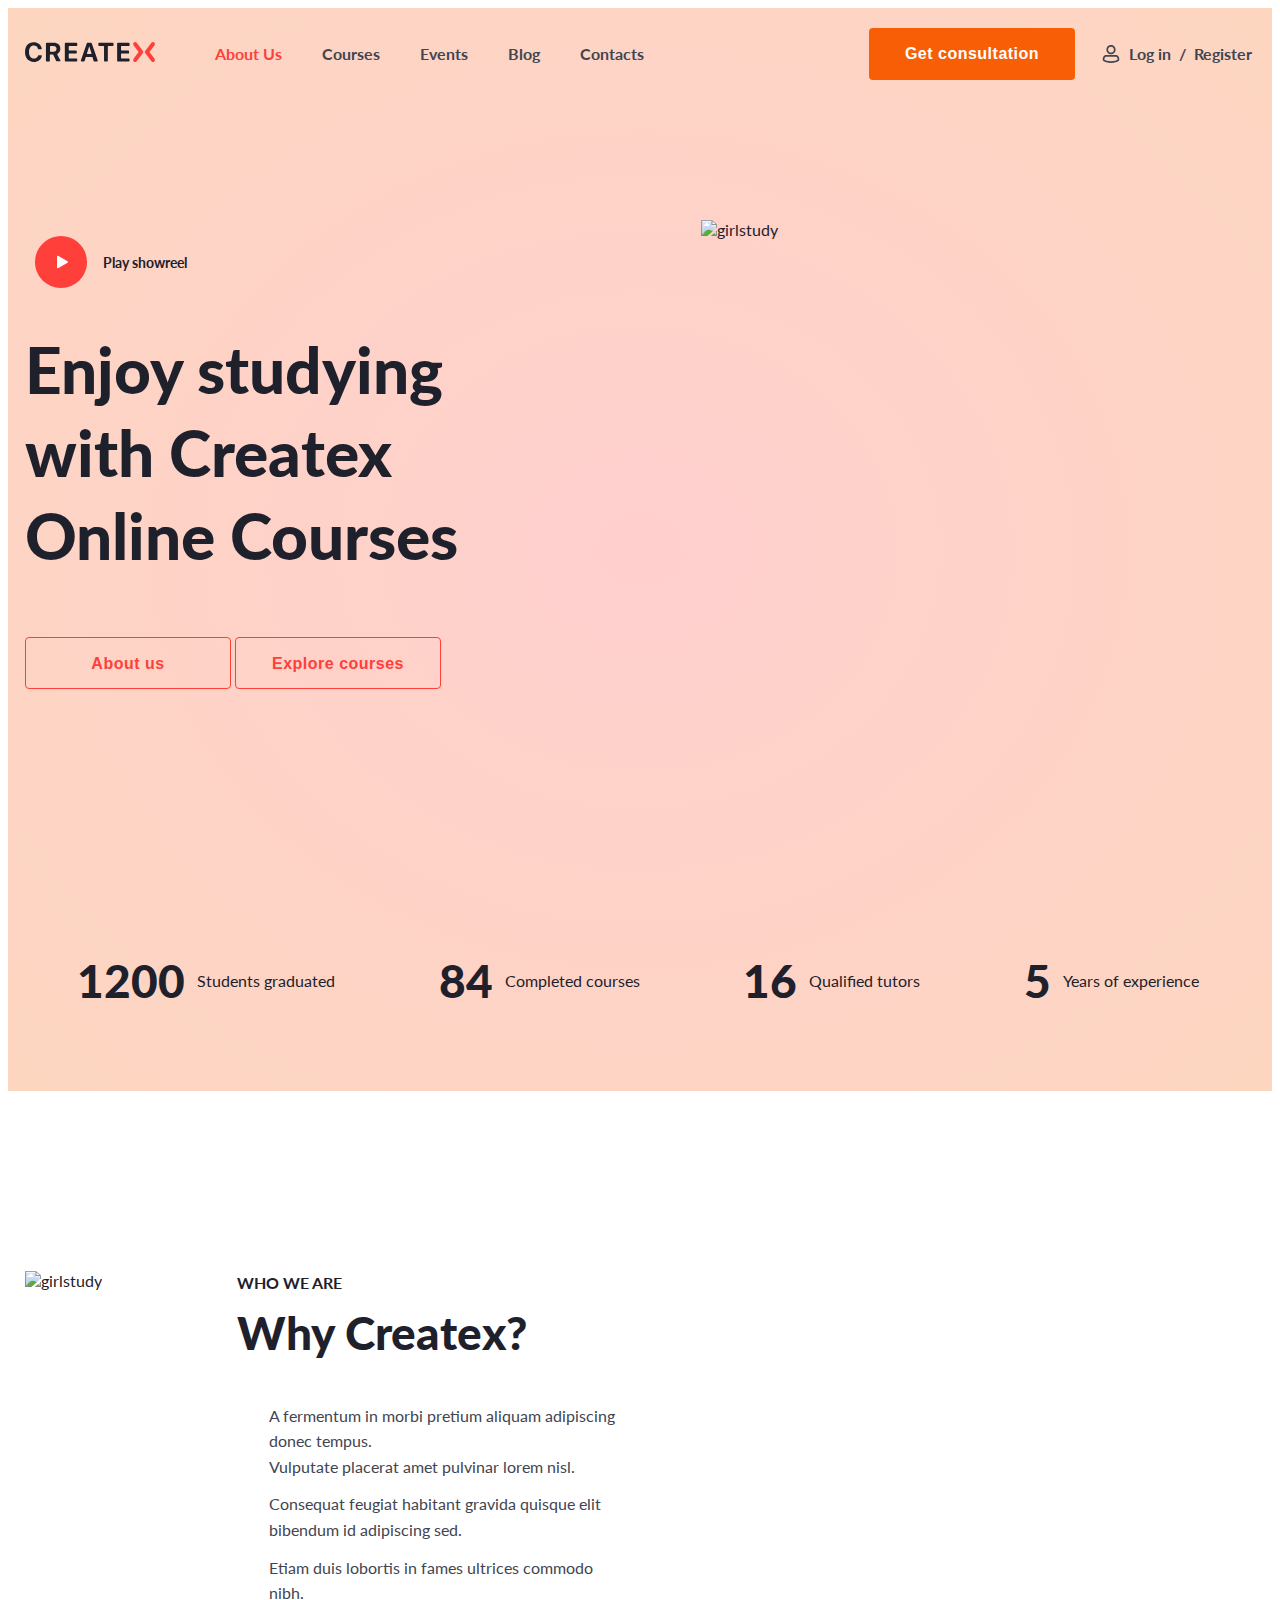
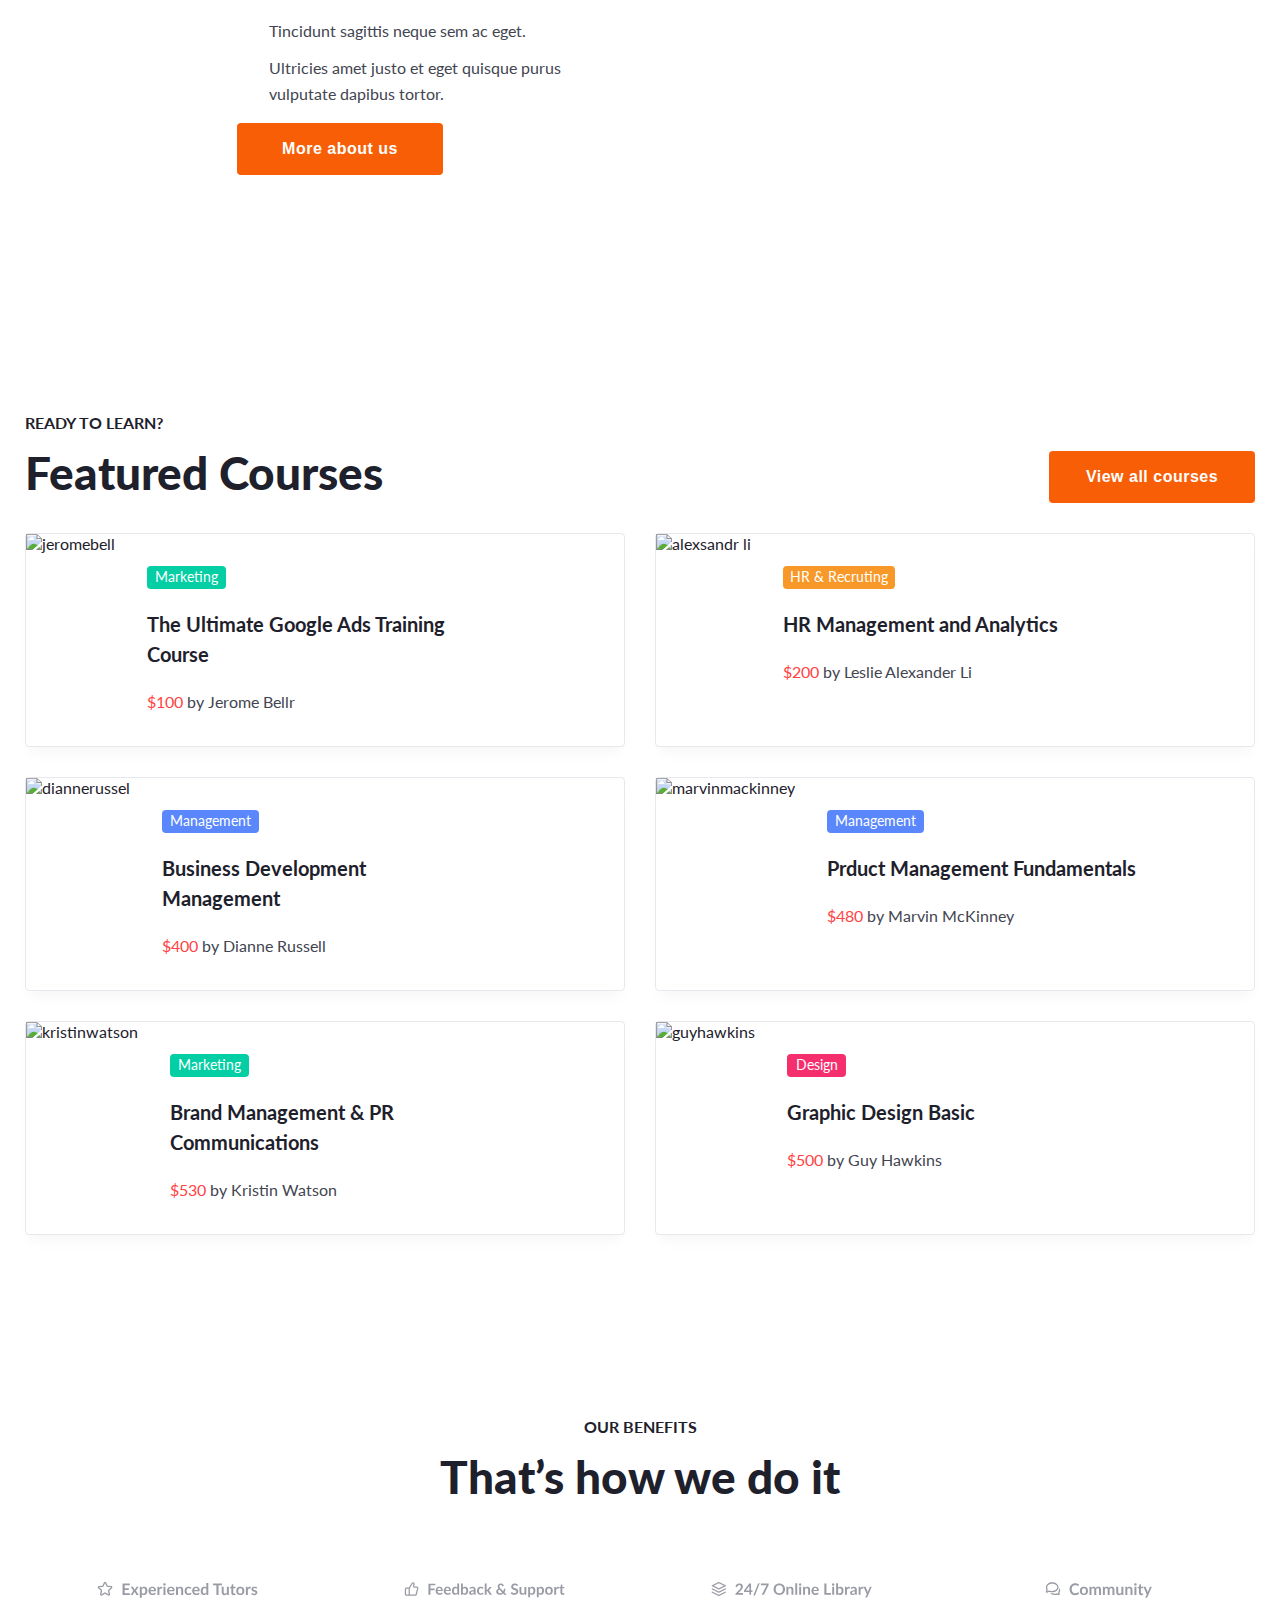
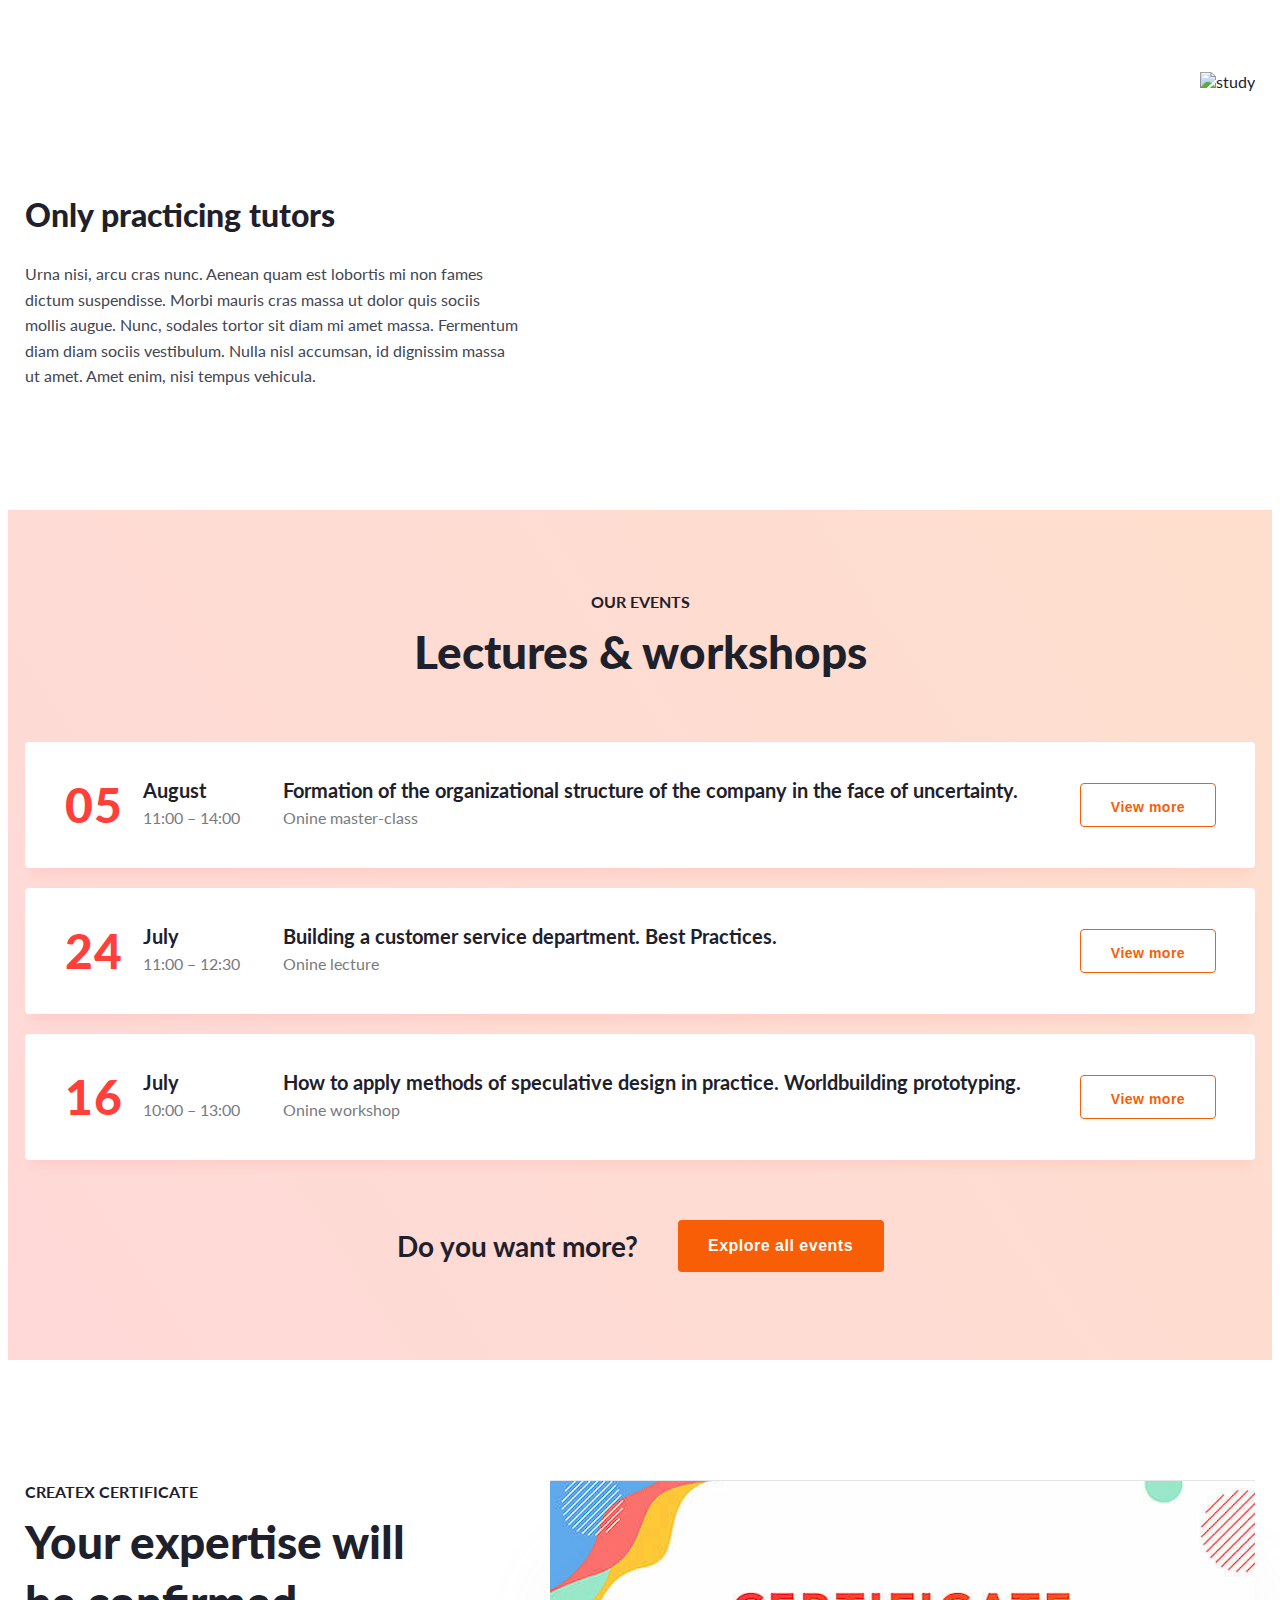
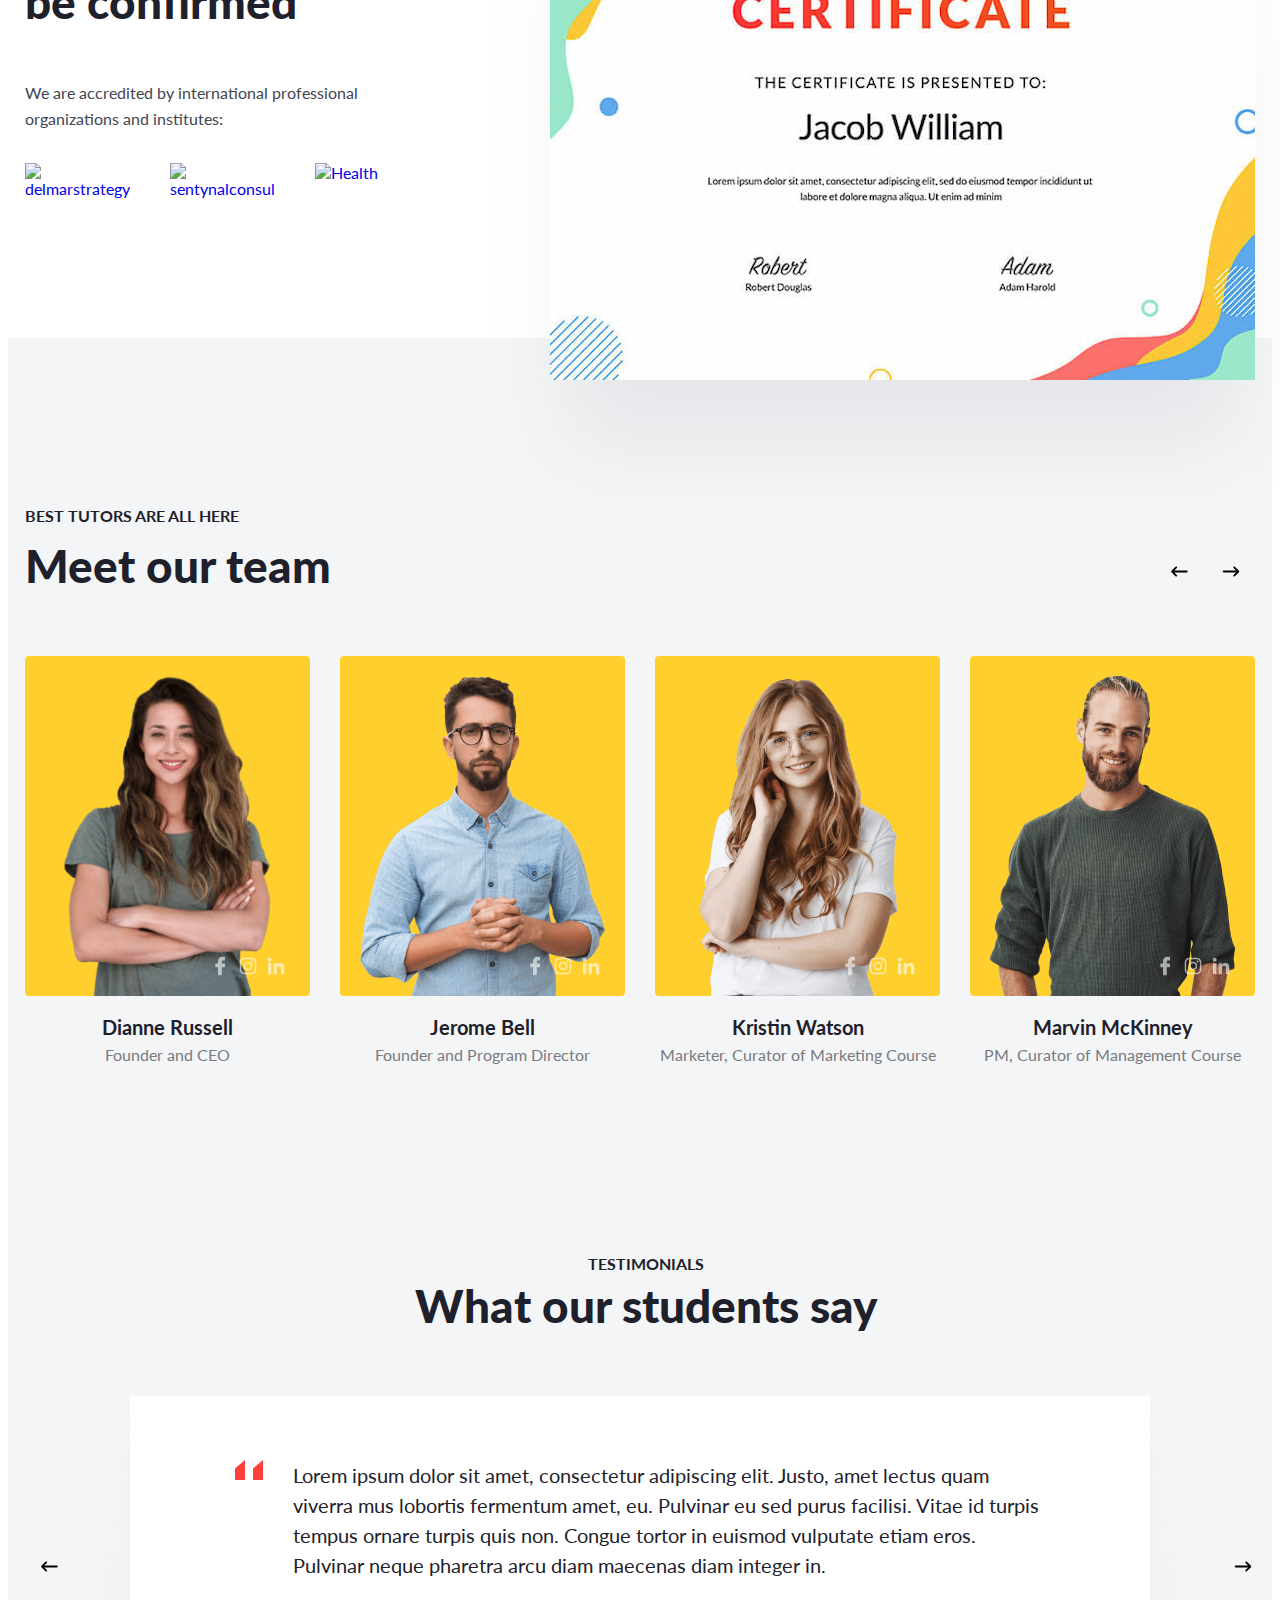
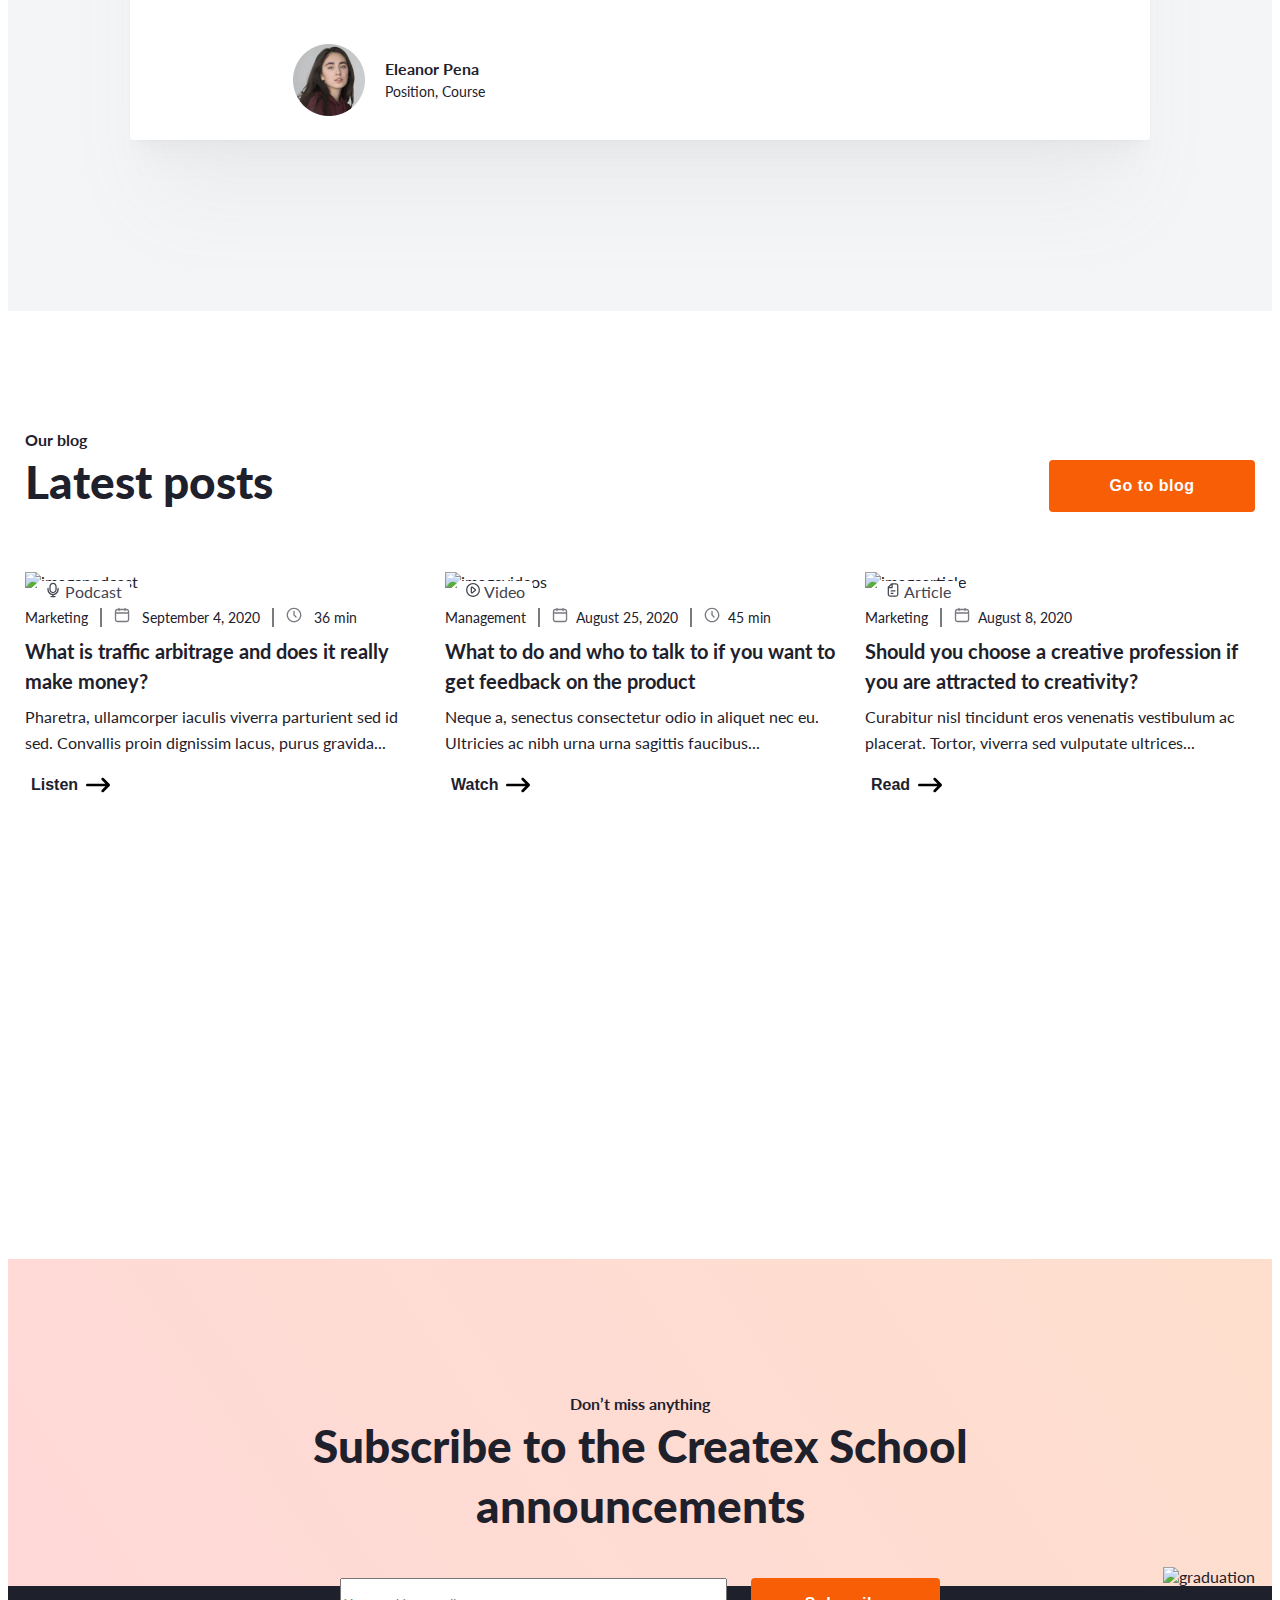
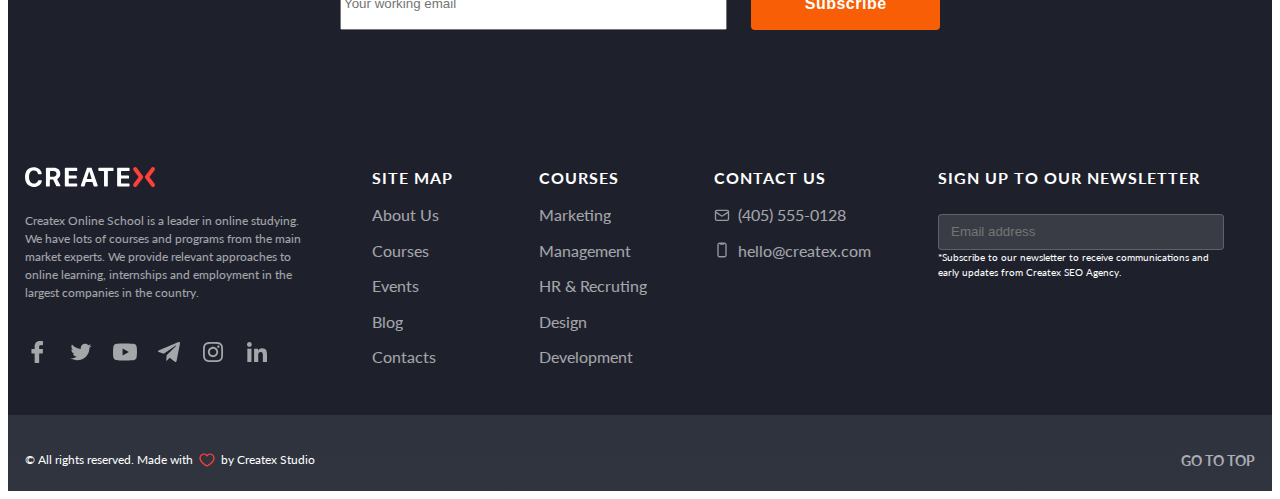
==== index.html @ 266c5e88 "edit html" ====
<!DOCTYPE html>
<html lang="en">

<head>
    <meta charset="UTF-8">
    <meta name="wiweport" content="width=device-width, initial-scale=1.0">
    <link rel="preconnect" href="https://fonts.googleapis.com">
    <link rel="preconnect" href="https://fonts.gstatic.com" crossorigin>
    <link href="https://fonts.googleapis.com/css2?family=Lato:wght@400;700;900&display=swap" rel="stylesheet">
    <link rel="stylesheet" href="https://cdnjs.cloudflare.com/ajax/libs/modern-normalize/1.1.0/modern-normalize.min.css"
        integrity="sha512-wpPYUAdjBVSE4KJnH1VR1HeZfpl1ub8YT/NKx4PuQ5NmX2tKuGu6U/JRp5y+Y8XG2tV+wKQpNHVUX03MfMFn9Q=="
        crossorigin="anonymous" referrerpolicy="no-referrer" />
    <link rel="stylesheet" href="./style/hederfoot.css">
    <link rel="stylesheet" href="./style/hpage.css">
    <title>Createx</title>
</head>

<body>
    <!-- header -->
    <header class="section-header">
        <div class="container container--header">
            <nav class="header__nav">
                <ul class="header__nav-list">
                    <li class="header__nav-item">
                        <a class="header__nav-link" href="./course.html">
                            <svg class="header__logo-icon" width="130" height="22">
                                <use href="./img/homepage/symbol-defs.svg#icon-logo"></use>
                            </svg>
                        </a>
                    </li>
                    <li class="header__nav-item">
                        <a class="header__nav-link header__nav-link--current" href="./index.html">About Us</a>
                    </li>
                    <li class="header__nav-item">
                        <a class="header__nav-link" href="./courses.html">Courses</a>
                    </li>
                    <li class="header__nav-item">
                        <a class="header__nav-link" href="./events-grid-view.html">Events</a>
                    </li>
                    <li class="header__nav-item">
                        <a class="header__nav-link" href="./blog.html">Blog</a>
                    </li>
                    <li class="header__nav-item">
                        <a class="header__nav-link" href="./about.html">Contacts</a>
                    </li>
                </ul>
            </nav>
            <div class="header__authorization">
                <button class="header__get-consult btn" type="button">Get consultation</button>
                <ul class="header__registrationtion">
                    <li class="header__authorization-item">
                        <a class="header__authorization-sign-in" href="#">
                            <svg class="header__authorization-icon" width="20" height="20">
                                <use class="authorization-icon" href="./img/homepage/symbol-defs.svg#icon-register">
                                </use>
                            </svg>Log in&nbsp</a>
                    </li>
                    <li class="header__authorization-item">
                        <span class="header__authorization-slash">&nbsp/&nbsp</span>
                    </li>
                    <li class="header__authorization-item">
                        <a class="header__authorization-sign-up" href="">&nbspRegister</a>
                    </li>
                </ul>
            </div>
            <!-- header hero -->
            <div class="header-hero">
                <div class="hero-nav">
                    <a class="buttomm-play">
                        <svg class="play-icon" width="52" heigth="52">
                            <use href="./img/homepage/symbol-defs.svg#icon-small"></use>
                        </svg> Play showreel</a>
                    <h1 class="hero-title">Enjoy studying with Createx Online Courses</h1>
                    <button class="hero-buttomm btn">About us</button>
                    <button class="hero-buttomm btn">Explore courses</button>
                </div>

                <img class="hero-img" src="./img/illustration.png" alt="girlstudy">
            </div>
            <ul class="hero-statistics">

                <li class="hero-list">
                    <p class="hero-paragraph">5</p>
                    <p>Years of experience</p>
                </li>
                <li class="hero-list">
                    <p class="hero-paragraph">16</p>
                    <p>Qualified tutors</p>
                </li>
                <li class="hero-list">
                    <p class="hero-paragraph">84</p>
                    <p>Completed courses</p>
                </li>
                <li class="hero-list">
                    <p class="hero-paragraph">1200</p>
                    <p>Students graduated</p>
                </li>
            </ul>

        </div>
    </header>
    <main>
        <!-- about -->
        <section class="about section">
            <div class="about-cotainer container">
                <img class="about-img" src="./img/girlstudy.jpg" alt="girlstudy">
                <div class="about-box">
                    <p class="third-header">Who we are</p>
                    <h2 class="main-header">Why Createx?</h2>
                    <div class="about-list-box">
                        <ul class="about-unorder">
                            <li class="normal-text">
                                <P class="list-paragraph">A fermentum in morbi pretium aliquam adipiscing donec tempus.
                                </P>
                            </li>
                            <li class="normal-text">
                                <p class="list-paragraph">Vulputate placerat amet pulvinar lorem nisl.</p>
                            </li>
                            <li class="normal-text">
                                <p class="list-paragraph">Consequat feugiat habitant gravida quisque elit bibendum id
                                    adipiscing sed.</p>
                            </li>
                            <li class="normal-text">
                                <p class="list-paragraph">Etiam duis lobortis in fames ultrices commodo nibh.</p>
                            </li>
                            <li class="normal-text">
                                <p class="list-paragraph">Tincidunt sagittis neque sem ac eget.</p>
                            </li>
                            <li class="normal-text">
                                <p class="list-paragraph">Ultricies amet justo et eget quisque purus vulputate dapibus
                                    tortor.
                                </p>
                            </li>
                        </ul>
                    </div>
                    <button class="btn">More about us</button>
                </div>
            </div>
        </section>
        <!-- Courses -->
        <section class="section">
            <div class="container">
                <h1 class="visually-hidden"></h1>
                <ul class="courses-title">
                    <li class="courses-title-list">
                        <p class="third-header">Ready to learn?</p>
                        <h2 class="main-header">Featured Courses</h2>
                    </li>
                    <li class="courses-title-list">
                        <button class="btn" a href="course.html">View all courses</button>
                    </li>
                </ul>
                <ul class="courses-team">
                    <li class="team-list">
                        <img src="./img/teacher1.jpg" alt="jeromebell">
                        <div class="card-info">
                            <p class="markering">Marketing</p>
                            <h3 class="title-card">The Ultimate Google Ads Training Course</h3>
                            <p class="normal-text"><span>$100</span> by Jerome Bellr</p>
                        </div>
                    </li>
                    <li class="team-list">
                        <img src="./img/teacher2.jpg" alt="alexsandr li">
                        <div class="card-info">
                            <p class="recruting">HR & Recruting</p>
                            <h3 class="title-card">HR Management and Analytics </h3>
                            <p class="normal-text"><span>$200</span> by Leslie Alexander Li</p>
                        </div>
                    </li>
                    <li class="team-list">
                        <img src="./img/teacher3.jpg" alt="diannerussel">
                        <div class="card-info">
                            <p class="managment">Management</p>
                            <h3 class="title-card">Business Development Management</h3>
                            <p class="normal-text"><span>$400</span> by Dianne Russell</p>
                        </div>
                    </li>
                    <li class="team-list">
                        <img src="./img/teacher4.jpg" alt="marvinmackinney">
                        <div class="card-info">
                            <p class="managment">Management</p>
                            <h3 class="title-card">Prduct Management Fundamentals</h3>
                            <p class="normal-text"><span>$480</span> by Marvin McKinney </p>
                        </div>
                    </li>
                    <li class="team-list">
                        <img src="./img/teacher5.jpg" alt="kristinwatson">
                        <div class="card-info">
                            <p class="markering">Marketing</p>
                            <h3 class="title-card">Brand Management & PR Communications</h3>
                            <p class="normal-text"><span>$530</span> by Kristin Watson</p>
                        </div>
                    </li>
                    <li class="team-list">
                        <img src="./img/teacher6.jpg" alt="guyhawkins">
                        <div class="card-info">
                            <p class="desing">Design</p>
                            <h3 class="title-card">Graphic Design Basic</h3>
                            <p class="normal-text"><span>$500</span> by Guy Hawkins</p>
                        </div>
                    </li>
                </ul>
            </div>
        </section>
        <!-- Benefits -->
        <section class="section benefints-section">
            <div class="container">
                <p class="third-header benefits-third-header">Our benefits</p>
                <h2 class="main-header benefits-third-header">That’s how we do it</h2>

                <ul class="section-benefits-title">
                    <li class="benefits-list">
                        <a href="#" class="benefits-list-icon"> <svg class="list-icon" height="26" width="161">
                                <use href="./img/homepage/symbol-defs.svg#icon-experlenced-tutors"></use>
                            </svg>
                        </a>
                    </li>
                    <li class="benefits-list">
                        <a href="#" class="benefits-list-icon"> <svg class="list-icon" height="26" width="161">
                                <use href="./img/homepage/symbol-defs.svg#icon-feedback-support"></use>
                            </svg> </a>
                    </li>
                    <li class="benefits-list">
                        <a href="#" class="benefits-list-icon"> <svg class="list-icon" height="26" width="161">
                                <use href="./img/homepage/symbol-defs.svg#icon-onlinelibrary">
                                </use>
                            </svg> </a>
                    </li>
                    <li class="benefits-list">
                        <a href="#" class="benefits-list-icon"> <svg class="list-icon" height="26" width="161">
                                <use href="./img/homepage/symbol-defs.svg#icon-community"></use>
                            </svg>
                        </a>
                    </li>
                </ul>
                <div class="benefints-box">
                    <div class="box-title">
                        <h3 class="benefints-box-title">Only practicing tutors</h3>
                        <p class="normal-text  benefints-box-text">
                            Urna nisi, arcu cras nunc. Aenean quam est lobortis mi non fames dictum suspendisse. Morbi
                            mauris cras massa ut dolor quis sociis mollis augue. Nunc, sodales tortor sit diam mi amet
                            massa. Fermentum diam diam sociis vestibulum. Nulla nisl accumsan, id
                            dignissim massa ut amet. Amet enim, nisi tempus vehicula.
                        </p>
                    </div>
                    <img class="benefints-box-img" src="./img/illustration2.png" alt="study">
                </div>
            </div>
        </section>
        <!-- Events -->
        <section class="section-events">
            <div class="container">
                <p class="third-header events-third-header">Our Events</p>
                <h2 class="main-header events-third-header">Lectures & workshops</h2>
                <ul class="events-title">
                    <li class="events-list">
                        <p class="list-date">05</p>
                        <div class="events-date">
                            <p class="list-mounth">August</p>
                            <p class="list-time">11:00 – 14:00</p>
                        </div>
                        <div class="events-info">
                            <p class="events-description">Formation of the organizational structure of the company in
                                the face of uncertainty.</p>
                            <p class="events-lesson">Onine master-class</p>
                        </div>
                        <button class="events-btn">View more</button>
                    </li>
                    <li class="events-list">
                        <p class="list-date">24</p>
                        <div class="events-date">
                            <p class="list-mounth">July</p>
                            <p class="list-time">11:00 – 12:30</p>
                        </div>
                        <div class="events-info">
                            <p class="events-description">Building a customer service department. Best Practices.</p>
                            <p class="events-lesson">Onine lecture</p>
                        </div>
                        <button class="events-btn">View more</button>
                    </li>
                    <li class="events-list">
                        <p class="list-date">16</p>
                        <div class="events-date">
                            <p class="list-mounth">July</p>
                            <p class="list-time">10:00 – 13:00</p>
                        </div>
                        <div class="events-info">
                            <p class="events-description">How to apply methods of speculative design in practice.
                                Worldbuilding prototyping.</p>
                            <p class="events-lesson">Onine workshop</p>
                        </div>
                        <button class="events-btn">View more</button>
                    </li>
                </ul>
                <div class="footer-events">
                    <p class="footer-events-title">Do you want more?</p>
                    <button class="btn">Explore all events</button>
                </div>
            </div>
        </section>
        <!-- Certificate -->
        <section class="certificate-section">
            <div class="container certificate-container">
                <div class="certificate-box">
                    <p class="third-header">Createx Certificate</p>
                    <h2 class="main-header">Your expertise will be confirmed</h2>
                    <p class="normal-text certificate-paragraph">We are accredited by international professional
                        organizations and institutes:
                    </p>
                    <ul class="certificate-item">
                        <li class="logo-company">
                            <a href="delmarstrategy">
                                <img src="./img/Del Mar Strategy Logo 1.png" alt="delmarstrategy" width="105"
                                    height="50">
                                </img>
                            </a>
                        </li>
                        <li class="logo-company">
                            <a href="delmarstrategy">
                                <img src="./img/sentynalconsulting.png" alt="sentynalconsulting" width="105"
                                    height="50">
                                </img>
                            </a>
                        </li>
                        <li class="logo-company">
                            <a href="delmarstrategy">
                                <img src="./img/National Health Logo 1.png" alt="Health" width="105" height="50">
                                </img>
                            </a>
                        </li>

                    </ul>
                </div>
                <img src="./img/certificate.png" alt="certificate" class="certificate-img">
            </div>
        </section>
        <!-- Team  -->
        <section class="team-section">
            <div class="container">
                <!-- Team (carousel) -->
                <div class="team-box">
                    <div class="team-container-title">
                        <p class="third-header">Best tutors are all here</p>
                        <h2 class="main-header">Meet our team</h2>
                    </div>
                    <div class="container-buttom">
                        <button class="buttom">
                            <svg class="testimonials-icon" width="18" height="11">
                                <use href="img/homepage/symbol.svg#icon-Line-left"></use>
                            </svg>
                        </button>
                        <button class="buttom">
                            <svg class="testimonials-icon" width="18" height="11">
                                <use href="img/homepage/symbol.svg#icon-Line-right"></use>
                            </svg>
                        </button>
                    </div>
                </div>
                <ul class="team-raundabout">
                    <li class="team-raundabout-list">
                        <div class="team-card">
                            <img src="./img/teampng/team1.png" alt="diannerussell">

                            <div class="team-social">
                                <a href="#" class="social-icon">
                                    <svg class="icon" width="20" hight="20">
                                        <use href="img/homepage/symbol-defs.svg#icon-Facebook"></use>
                                    </svg>
                                </a>
                                <a href="#" class="social-icon">
                                    <svg class="icon" width="20" hight="20">
                                        <use href="img/homepage/symbol-defs.svg#icon-Instagram"></use>
                                    </svg>
                                </a>
                                <a href="#" class="social-icon">
                                    <svg class="icon" width="20" hight="20">
                                        <use href="img/homepage/symbol-defs.svg#icon-Linked-In"></use>
                                    </svg>
                                </a>
                            </div>
                        </div>
                        <div class="team-title">
                            <p class="team-name">Dianne Russell</p>
                            <p class="normal-text">Founder and CEO</p>
                        </div>
                    </li>
                    <li class="team-raundabout-list">
                        <div class="team-card">
                            <img src="./img/teampng/team2.png" alt="jeromebell">

                            <div class="team-social">
                                <a href="#" class="social-icon">
                                    <svg class="icon" width="20" hight="20">
                                        <use href="img/homepage/symbol-defs.svg#icon-Facebook"></use>
                                    </svg>
                                </a>
                                <a href="#" class="social-icon">
                                    <svg class="icon" width="20" hight="20">
                                        <use href="img/homepage/symbol-defs.svg#icon-Instagram"></use>
                                    </svg>
                                </a>
                                <a href="#" class="social-icon">
                                    <svg class="icon" width="20" hight="20">
                                        <use href="img/homepage/symbol-defs.svg#icon-Linked-In"></use>
                                    </svg>
                                </a>
                            </div>
                        </div>
                        <div class="team-title">
                            <p class="team-name">Jerome Bell</p>
                            <p class="normal-text">Founder and Program Director</p>
                        </div>
                    </li>
                    <li class="team-raundabout-list">
                        <div class="team-card">
                            <img src="./img/teampng/team3.png" alt="kristinwatson">
                            <div class="team-social">
                                <a href="#" class="social-icon">
                                    <svg class="icon" width="20" hight="20">
                                        <use href="img/homepage/symbol-defs.svg#icon-Facebook"></use>
                                    </svg>
                                </a>
                                <a href="#" class="social-icon">
                                    <svg class="icon" width="20" hight="20">
                                        <use href="img/homepage/symbol-defs.svg#icon-Instagram"></use>
                                    </svg>
                                </a>
                                <a href="#" class="social-icon">
                                    <svg class="icon" width="20" hight="20">
                                        <use href="img/homepage/symbol-defs.svg#icon-Linked-In"></use>
                                    </svg>
                                </a>
                            </div>
                        </div>

                        <div class="team-title">
                            <p class="team-name">Kristin Watson</p>
                            <p class="normal-text">Marketer, Curator of Marketing Course</p>
                        </div>
                    </li>
                    <li class="team-raundabout-list">
                        <div class="team-card">
                            <img src="./img/teampng/team4.png" alt="marvinmckinney">
                            <div class="team-social">
                                <a href="#" class="social-icon">
                                    <svg class="icon" width="20" hight="20">
                                        <use href="img/homepage/symbol-defs.svg#icon-Facebook"></use>
                                    </svg>
                                </a>
                                <a href="#" class="social-icon">
                                    <svg class="icon" width="20" hight="20">
                                        <use href="img/homepage/symbol-defs.svg#icon-Instagram"></use>
                                    </svg>
                                </a>
                                <a href="#" class="social-icon">
                                    <svg class="icon" width="20" hight="20">
                                        <use href="img/homepage/symbol-defs.svg#icon-Linked-In"></use>
                                    </svg>
                                </a>
                            </div>
                        </div>

                        <div class="team-title">
                            <p class="team-name">Marvin McKinney</p>
                            <p class="normal-text">PM, Curator of Management Course</p>
                        </div>
                    </li>
                </ul>
                <!-- Testimonials (carousel) -->
                <div class="testimonials">
                    <div class="testimonials-title">
                        <p class="bold-text">TESTIMONIALS</p>
                        <h2 class="main-header ">What our students say</h2>
                    </div>
                    <div class="testimonials-buttom">
                        <button class="buttom">
                            <svg class="testimonials-icon" width="18" height="11">
                                <use href="img/homepage/symbol.svg#icon-Line-left"></use>
                            </svg>
                        </button>
                        <div class="testimonials-box">
                            <div class="box-brackets">
                                <img class="brackets" src="./img/braces.png" alt="braket">
                                <p class="box-pargraph">
                                    Lorem ipsum dolor sit amet, consectetur adipiscing elit. Justo, amet lectus quam
                                    viverra mus lobortis fermentum amet, eu. Pulvinar eu sed purus facilisi. Vitae id
                                    turpis tempus ornare turpis quis non. Congue tortor in euismod vulputate etiam eros.
                                    Pulvinar
                                    neque pharetra arcu diam maecenas diam integer in.
                                </p>
                            </div>
                            <div class="box-card">
                                <img src="./img/image.png" alt="girl">
                                <div class="box-card-title">
                                    <p class="bold-text">Eleanor Pena</p>
                                    <p class="corse">Position, Course</p>
                                </div>
                            </div>

                        </div>
                        <button class="buttom">
                            <svg class="testimonials-icon" width="18" height="11">
                                <use href="img/homepage/symbol.svg#icon-Line-right"></use>
                            </svg>
                        </button>
                    </div>
                </div>


            </div>
        </section>
        <!-- Blog -->
        <section class="blog__section">
            <div class="container">
                <div class="blog__title">
                    <div class="title-blog">
                        <p class="bold-text">Our blog</p>
                        <h2 class="main-header">Latest posts</h2>
                    </div>
                    <button class="btn">Go to blog</button>
                </div>
                <div class="blog__list-box">
                    <ul class="blog__list">
                        <li class="blog__list-list">
                            <div class="blog__link">
                                <a href="#" class="link">
                                    <svg class="link-icon" width="16" height="16">
                                        <use href="img/homepage/symbol-defs.svg#icon-mic"></use>
                                    </svg> Podcast
                                </a>
                            </div>

                            <img class="list-image" src="./img/imagepodcast.png" alt="imagepodcast">

                            <!-- content -->
                            <ul class="list-meta">
                                <li class="meta-list">
                                    <p class="meta-title small-regular">Marketing</p>
                                </li>
                                <li class="meta-list">
                                    <p class="meta-calendar small-regular">
                                        <svg class="meta-icon" width="16" height="16">
                                            <use href="img/homepage/symbol.svg#icon-calendar"></use>
                                        </svg> September 4, 2020
                                    </p>
                                </li>
                                <li class="meta-list">
                                    <P class="meta-clock small-regular">
                                        <svg class="meta-icon" width="16" height="16">
                                            <use href="img/homepage/symbol.svg#icon-clock"></use>
                                        </svg> 36 min
                                    </P>
                                </li>
                            </ul>
                            <div class="list-title">
                                <h3 class="second-text">What is traffic arbitrage and does it really make money?</h3>
                                <p class="liner-text">Pharetra, ullamcorper iaculis viverra parturient sed id sed.
                                    Convallis proin dignissim lacus, purus gravida...</p>
                            </div>
                            <button class="blog__buttom bold-text"> Listen
                                <svg class="buttom-icon" width="24" height="24">
                                    <use href="./img/homepage/symbol.svg#icon-Line-right"></use>
                                </svg></button>
                        </li>
                        <li class="blog__list-list">
                            <div class="blog__link">
                                <a href="#" class="link">
                                    <svg class="link-icon" width="16" height="16">
                                        <use href="img/homepage/symbol-defs.svg#icon-Play"></use>
                                    </svg> Video
                                </a>
                            </div>
                            <img class="list-image" src="./img/imagevideos.png" alt="imagevideos">
                            <!-- content -->
                            <ul class="list-meta">
                                <li class="meta-list">
                                    <p class="meta-title small-regular">Management</p>
                                </li>
                                <li class="meta-list">
                                    <p class="meta-calendar small-regular">
                                        <svg class="meta-icon" width="16" height="16">
                                            <use href="img/homepage/symbol.svg#icon-calendar"></use>
                                        </svg>August 25, 2020
                                    </p>
                                </li>
                                <li class="meta-list">
                                    <P class="meta-clock small-regular">
                                        <svg class="meta-icon" width="16" height="16">
                                            <use href="img/homepage/symbol.svg#icon-clock"></use>
                                        </svg>45 min
                                    </P>
                                </li>
                            </ul>
                            <div class="list-title">
                                <h3 class="second-text ">What to do and who to talk to if you want to get feedback on
                                    the product</h3>
                                <p class="liner-text">Neque a, senectus consectetur odio in aliquet nec eu. Ultricies ac
                                    nibh urna urna sagittis faucibus...
                                </p>
                            </div>
                            <button class="blog__buttom bold-text">Watch
                                <svg class="buttom-icon" width="24" height="24">
                                    <use href="./img/homepage/symbol.svg#icon-Line-right"></use>
                                </svg></button>
                        </li>
                        <li class="blog__list-list">
                            <div class="blog__link">
                                <a href="#" class="link">
                                    <svg class="link-icon" width="16" height="16">
                                        <use href="img/homepage/symbol-defs.svg#icon-Files"></use>
                                    </svg> Article
                                </a>
                            </div>
                            <img class="list-image" src="./img/imagearticle.png" alt="imagearticle">
                            <!-- content -->
                            <ul class="list-meta">
                                <li class="meta-list">
                                    <p class="meta-title small-regular">Marketing</p>
                                </li>
                                <li class="meta-list">
                                    <p class="meta-calendar small-regular">
                                        <svg class="meta-icon" width="16" height="16">
                                            <use href="img/homepage/symbol.svg#icon-calendar"></use>
                                        </svg>August 8, 2020
                                    </p>
                                </li>
                            </ul>
                            <div class="list-title">
                                <h3 class="second-text">Should you choose a creative profession if you are attracted to
                                    creativity?</h3>
                                <p class="liner-text">Curabitur nisl tincidunt eros venenatis vestibulum ac placerat.
                                    Tortor, viverra sed vulputate ultrices...
                                </p>
                            </div>
                            <button class="blog__buttom bold-text"> Read
                                <svg class="buttom-icon" width="24" height="24">
                                    <use href="./img/homepage/symbol.svg#icon-Line-right"></use>
                                </svg></button>
                        </li>
                    </ul>
                </div>
            </div>
        </section>
        <!-- Subscribe -->
        <section class="subscribe__section">
            <div class="container">
                <div class="subscribe__title">
                    <p class="bold-text">Don’t miss anything</p>
                    <h2 class="main-header">Subscribe to the Createx School announcements</h2>
                    <form>
                        <label>
                            <input type="email" name="email" placeholder="Your working email" />
                            <button class="btn">Subscribe</button>
                        </label>

                    </form>
                </div>
                <div class="subscribe__img">
                    <img class="img-hands" src="./img/illustration3.png" alt="graduation">
                    <img class="img-hands" src="./img/illustration3.png" alt="graduation">
                </div>
            </div>
        </section>
    </main>
    <footer class="footer section section--footer">
        <div class="container container--footer">
            <div class="footer__main-content">
                <div class="footer__first-column">
                    <a class="footer__logo" href="./course.html">
                        <svg class="footer__logo-icon" width="130" height="22">
                            <use href="./img/homepage/symbol-defs.svg#icon-logofooter"></use>
                        </svg>
                    </a>
                    <p class="footer__text">
                        Createx Online School is a leader in online studying. We have lots of courses and programs from
                        the main market experts. We provide relevant approaches to online learning, internships and
                        employment in the largest companies in the country.
                    </p>
                    <ul class="footer__sm-list">
                        <li class="footer__sm-item">
                            <a class="footer__sm-link" href="">
                                <svg class="footer__sm-icon" width="24" height="24">
                                    <use href="./img/homepage/symbol-defs.svg#icon-Facebook"></use>
                                </svg>
                            </a>
                        </li>
                        <li class="footer__sm-item">
                            <a class="footer__sm-link" href="">
                                <svg class="footer__sm-icon" width="24" height="24">
                                    <use href="./img/homepage/symbol-defs.svg#icon-Twitter"></use>
                                </svg>
                            </a>
                        </li>
                        <li class="footer__sm-item">
                            <a class="footer__sm-link" href="">
                                <svg class="footer__sm-icon" width="24" height="24">
                                    <use href="./img/homepage/symbol-defs.svg#icon-YouTube"></use>
                                </svg>
                            </a>
                        </li>
                        <li class="footer__sm-item">
                            <a class="footer__sm-link" href="">
                                <svg class="footer__sm-icon" width="24" height="24">
                                    <use href="./img/homepage/symbol-defs.svg#icon-telegram"></use>
                                </svg>
                            </a>
                        </li>
                        <li class="footer__sm-item">
                            <a class="footer__sm-link" href="">
                                <svg class="footer__sm-icon" width="24" height="24">
                                    <use href="./img/homepage/symbol-defs.svg#icon-Instagram"></use>
                                </svg>
                            </a>
                        </li>
                        <li class="footer__sm-item">
                            <a class="footer__sm-link" href="">
                                <svg class="footer__sm-icon" width="24" height="24">
                                    <use href="./img/homepage/symbol-defs.svg#icon-Linked-In"></use>
                                </svg>
                            </a>
                        </li>
                    </ul>
                </div>

                <ul class="footer__nav-list">
                    <li class="footer__nav-item">
                        <h2 class="footer__nav-header">SITE MAP</h2>
                    </li>
                    <li class="footer__nav-item">
                        <a class="footer__nav-link" href="./about.html">About Us</a>
                    </li>
                    <li class="footer__nav-item">
                        <a class="footer__nav-link" href="">Courses</a>
                    </li>
                    <li class="footer__nav-item">
                        <a class="footer__nav-link" href="">Events</a>
                    </li>
                    <li class="footer__nav-item">
                        <a class="footer__nav-link" href="">Blog</a>
                    </li>
                    <li class="footer__nav-item">
                        <a class="footer__nav-link" href="">Contacts</a>
                    </li>
                </ul>

                <ul class="footer__courses-list">
                    <li class="footer__courses-item">
                        <h2 class="footer__courses-header">COURSES</h2>
                    </li>
                    <li class="footer__courses-item">
                        <a class="footer__courses-link" href="">Marketing</a>
                    </li>
                    <li class="footer__courses-item">
                        <a class="footer__courses-link" href="">Management</a>
                    </li>
                    <li class="footer__courses-item">
                        <a class="footer__courses-link" href="">HR & Recruting</a>
                    </li>
                    <li class="footer__courses-item">
                        <a class="footer__courses-link" href="">Design</a>
                    </li>
                    <li class="footer__courses-item">
                        <a class="footer__courses-link" href="">Development</a>
                    </li>
                </ul>

                <address class="footer__address">
                    <h2 class="footer__address-header">CONTACT US</h2>
                    <a class="footer__address-link" href="phone:4055550128">
                        <svg class="footer__address-icon" width="16" height="16">
                            <use href="./img/homepage/symbol-defs.svg#icon-Mail"></use>
                        </svg>
                        (405) 555-0128
                    </a>
                    <a class="footer__address-link" href="mailto:hello@createx.com">
                        <svg class="footer__address-icon" width="16" height="16">
                            <use href="./img/homepage/symbol-defs.svg#icon-iPhone"></use>
                        </svg>
                        hello@createx.com
                    </a>
                </address>

                <div class="footer__input">
                    <h2 class="footer__input-header">SIGN UP TO OUR NEWSLETTER</h2>
                    <input class="footer__input-window" type="text" placeholder="Email address" />
                    <p class="footer__input-comment">
                        *Subscribe to our newsletter to receive communications and early updates from Createx SEO
                        Agency.
                    </p>
                </div>
            </div>

            <div class="footer__bottom">
                <p class="footer__bottom-text">© All rights reserved. Made with&nbsp&nbsp</p>
                <svg class="footer__heart-icon" width="16" height="16">
                    <use href="./images/icons.svg#icon-heart"></use>
                </svg>
                <p class="footer__bottom-text">&nbsp&nbspby Createx Studio</p>
                <a class="footer__bottom-link" href="#top">GO TO TOP</a>
            </div>
        </div>
    </footer>
</body>

</html>
---- style/hederfoot.css ----
html {
  box-sizing: border-box;
}

*,
*::before,
*::after {
  box-sizing: inherit;
}

body {
  background-color: #ffffff;
  color: #1e212c;
  font-family: "Lato", sans-serif;
  font-size: 16px;
  font-weight: 400;
}

:root {
  --accent-color: #ff3f3a;
  --main-text-color: #1e212c;
  --second-text-color: #424551;
}

.no-gap {
  display: block;
}

.visually-hidden {
  position: absolute;
  white-space: nowrap;
  width: 1px;
  height: 1px;
  overflow: hidden;
  border: 0;
  padding: 0;
  clip: rect(0 0 0 0);
  clip-path: inset(50%);
  margin: -1px;
}

ul,
h1,
h2,
h3,
h4,
h5,
p {
  list-style: none;
  padding: 0;
  margin: 0;
}

a {
  text-decoration: none;
}

img {
  display: block;
}

.btn {
  width: 206px;
  height: 52px;
  padding: 0;
  border: none;
  border-radius: 4px;
  background-image: linear-gradient(#f75e05ff, #f75e05ff);
  outline: transparent;
  font-weight: 700;
  font-size: 16px;
  line-height: 3.25;
  letter-spacing: 0.5px;
  color: #fff;
}

.btn:hover,
.btn:focus {
  cursor: pointer;
  color: var(--main-text-color);
  background-image: linear-gradient(#f75e05ff, #ff3f3aff);
  transition: 250ms;
  transition: color 250ms linear;
}

.btn-link--empty {
  background-image: none;
  outline: none;
  border: 1px solid var(--accent-color);
  transition: border-color 250ms linear;
  color: var(--accent-color);
}

.btn-link:focus {
  outline-color: var(--main-text-color);
  transition: outline-color 250ms linear;
}

.btn-link--empty:focus {
  border-color: var(--main-text-color);
  transition: border-color 250ms linear;
}

/* --------------------------------------HEADER------------------------------------- */

.section-header {
  background: radial-gradient(#ff3f3a40, #f75e0540);
  display: flex;
  padding-top: 20px;
  padding-bottom: 80px;
}

.container--header {
  display: flex;
  flex-wrap: wrap;
  padding-top: 0px;
  padding-bottom: 0px;
  margin: 0px;
  position: relative;
}

/* ------------------------header navigation------------------------ */

.header__nav {
  display: flex;
  align-items: center;
}

.header__nav-list {
  display: flex;
}

.header__nav-link {
  display: flex;
  align-items: center;
  font-weight: 700;
  font-size: 16px;
  line-height: 1.6;
  color: var(--second-text-color);
  outline: transparent;
  border-radius: 2px;
  outline-offset: 2px;
  outline-color: #fff;
  transition: outline-color 250ms linear;
  transition: color 250ms linear;
}

.header__logo-icon {
  fill: #1e212c;
}

.header__nav-link--current {
  color: var(--accent-color);
}

.header__nav-item:nth-child(2) {
  margin-left: 60px;
}

.header__nav-item:nth-child(n + 3) {
  margin-left: 40px;
}

/* -------------------------header button----------------------------- */

.btn--header {
  margin-left: auto;
}

/* ---------------------header sign-in/sign-up-------------------------- */

.header__authorization {
  display: flex;
  flex-direction: row;
  justify-content: flex-end;
  align-items: center;
  padding: 0px;
  margin-left: 225px;
}

.header__registrationtion {
  display: flex;
}

.header__authorization-item {
  display: flex;
  justify-content: center;
  align-self: center;
}

.header__authorization-icon {
  margin-left: 26px;
  margin-right: 8px;
}

.header__authorization-sign-in,
.header__authorization-slash,
.header__authorization-sign-up {
  display: flex;
  justify-content: center;
  align-items: center;
  font-weight: 700;
  font-size: 16px;
  line-height: 160%;
  background: none;
  border: none;
  border-radius: 2px;
  padding: 0;
  outline: transparent;
  outline-offset: 2px;
  color: var(--second-text-color);
  transition: color 250ms linear;
}

/* -------------------------header hero------------------------- */

.header-hero {
  display: flex;
  margin-top: 140px;
}

.hero-title {
  margin-top: 24px;
  margin-bottom: 60px;
  width: 496px;
  height: 249px;
  font-size: 64px;
  font-weight: 900;
  line-height: 1.3;
}

.hero-img {
  display: inline-block;
  position: relative;
  width: 602px;
  height: 551px;
  margin-left: 180px;
  margin-bottom: 180px;
}

.hero-statistics {
  display: flex;
  justify-content: space-around;
  min-width: 1226px;
  flex-direction: row-reverse;
}

.hero-list {
  display: flex;
  justify-content: center;
  align-items: center;
}

.hero-paragraph {
  margin-right: 12px;
  font-size: 46px;
  font-weight: 900;
  line-height: 1.3;
}

/* -------------------------hero buttomm------------------------- */

.hero-buttomm {
  background: content-box;
  border: 1px solid var(--accent-color);
  color: var(--accent-color);
}

.buttomm-play {
  width: 171px;
  height: 84px;
  display: flex;
  justify-content: center;
  align-items: center;
  border: none;
  background: content-box;
  color: var(--main-text-color);
  font-weight: 700;
  font-size: 14px;
  line-height: 1.5;
}

.play-icon {
  margin-right: 16px;
  background-color: var(--accent-color 56%);
  fill: var(--accent-color);
}

/* -------------------------header hover/focus------------------------ */

.header__nav-link:hover,
.header__authorization-sign-in:hover,
.header__authorization-sign-up:hover {
  color: var(--accent-color);
  transition: color 250ms linear;
}

.header__nav-link:focus,
.header__authorization-sign-in:focus,
.header__authorization-sign-up:focus {
  color: var(--accent-color);
  outline-color: var(--accent-color);
  transition: color 250ms linear;
  transition: outline-color 250ms linear;
}

.authorization-icon {
  fill: currentColor;
}

/* .play-icon:hover,
.play-icon:focus {
  fill: #f75e0540;
  stroke: transparent;
  stroke-width: 8px;
  stroke-opacity: 0.65;
  transform: scale(1.5);
}
.play-icon {
  fill: currentColor;
} */

/* ------------------------ABOUT------------------------ */

.about {
  padding-bottom: 0;
}

.about-cotainer {
  display: flex;
  height: 560px;
}

.about-box {
  margin-left: 135px;
}

.about-list-box {
  width: 390px;
  height: 320px;
}

.about-unorder {
  margin-top: 40px;
  margin-left: 16px;
  list-style-image: url(../img/homepage/check.svg);
}

.normal-text + .normal-text {
  margin-bottom: 12px;
}

.about-list + .about-list {
  margin-top: 12px;
}

.list-paragraph {
  margin-left: 16px;
}

/* ------------------------COURSES----------------------- */

.courses-title {
  display: flex;
  justify-content: space-between;
}

.courses-title-list + .courses-title-list {
  align-self: end;
}

.courses-text {
  font-weight: 700;
  font-size: 16px;
  line-height: 1.5;
}

.list-title {
  font-weight: 900;
  font-size: 46px;
  line-height: 1.3;
}

.courses-team {
  display: flex;
  flex-wrap: wrap;
}

.team-list {
  display: flex;
  border: 1px solid rgba(229, 232, 237, 1);
  border-radius: 4px;
  box-shadow: 0px 12px 10px -6px rgba(154, 156, 165, 0.08);
  margin-top: 60px;
  width: 600px;
  height: 214px;
}

.team-list:nth-child(2n + 1) {
  margin-right: 30px;
}

.team-list:nth-child(-n + 6) {
  margin-top: 30px;
}

.team-list:hover,
.team-list:focus {
  box-shadow: 0px 30px 24px -10px rgba(154, 156, 165, 0.1);
  box-shadow: 0px 80px 80px -20px rgba(154, 156, 165, 0.16);
}

.card-info {
  display: block;
  max-width: 322px;
  margin-left: 32px;
  margin-top: 32px;
}

.title-card {
  margin-top: 20px;
  margin-bottom: 20px;
  font-size: 20px;
  font-weight: 700;
  line-height: 1.5;
}

.markering {
  width: 79px;
  height: 23px;
  border-radius: 4px;
  background-color: #03cea4;
  color: #fff;
  text-align: center;
  font-size: 14px;
  font-weight: 400;
  line-height: 1.5;
}

.managment {
  width: 97px;
  height: 23px;
  border-radius: 4px;
  background-color: #5a87fc;
  color: #fff;
  text-align: center;
  font-size: 14px;
  font-weight: 400;
  line-height: 1.5;
}

.recruting {
  width: 112px;
  height: 23px;
  border-radius: 4px;
  background-color: #f89828;
  color: #fff;
  text-align: center;
  font-size: 14px;
  font-weight: 400;
  line-height: 1.5;
}

.desing {
  width: 59px;
  height: 23px;
  border-radius: 4px;
  background-color: #f52f6e;
  color: white;
  text-align: center;
  font-size: 14px;
  font-weight: 400;
  line-height: 1.5;
}

span {
  color: #ff4242;
}

/* ------------------------BENEFITS------------------------ */

.benefints-section {
  padding-bottom: 120px;
}

.benefits-third-header {
  text-align: center;
}

.section-benefits-title {
  margin-top: 60px;
  display: flex;
  justify-content: center;
  align-items: center;
  width: 1226px;
  height: 46px;
}

.benefits-list-icon {
  display: flex;
  justify-content: center;
  align-items: center;
  width: 307px;
  height: 46px;
  border: none;
  border-radius: 4px;
  text-align: center;
  color: #9a9ca5;
}

.benefits-list-icon {
  margin: auto;
  padding: auto;
}

.benefints-box {
  margin-top: 60px;
  display: flex;
}

.benefints-box-title {
  font-size: 32px;
  font-weight: 900;
  line-height: 1.3;
}

.benefints-box-text {
  margin-top: 25px;
}

.box-title {
  margin-top: 122px;
  width: 495px;
  height: 196px;
}

.benefints-box-img {
  margin-left: auto;
}

/* ------------------------BENEFITS hover------------------------ */

.benefits-list-icon:hover,
.benefits-list-icon:focus {
  border: 1px solid#ff3f3a;
  color: #ff3f3a;
}

.list-icon {
  fill: currentColor;
}

/* ------------------------EVENTS------------------------ */

.section-events {
  min-height: 850px;
  background: linear-gradient(55.95deg, #ff3f3a33 0%, #f75e0533 100%);
}

.section-events .third-header {
  padding-top: 80px;
}

.events-third-header {
  text-align: center;
}

.events-list {
  display: flex;
  justify-content: flex-start;
  align-items: center;
  width: 1230px;
  height: 126px;
  border: none;
  border-radius: 4px;
  background: #ffffff;
  box-shadow: 0px 4px 4px -4px #1e212c0d;
  box-shadow: 0px 12px 10px -6px #ff3f3a14;
}

.list-date {
  margin-left: 40px;
  font-size: 48px;
  font-style: normal;
  font-weight: 900;
  line-height: 62px;
  letter-spacing: 1px;
  text-align: left;
  color: #ff3f3a;
}

.events-date {
  margin-left: 20px;
  display: flex;
  flex-wrap: wrap;
  align-content: flex-start;
  width: 100px;
  height: 60px;
}

.list-mounth {
  font-size: 20px;
  font-style: normal;
  font-weight: 700;
  line-height: 30px;
  letter-spacing: 0em;
  text-align: left;
  color: var(--main-text-color);
}

.list-time {
  font-size: 16px;
  font-style: normal;
  font-weight: 400;
  line-height: 26px;
  letter-spacing: 0em;
  text-align: left;
  color: #787a80;
}

.events-info {
  margin-left: 40px;
  width: 757px;
  height: 60px;
}

.events-description {
  font-size: 20px;
  font-style: normal;
  font-weight: 700;
  line-height: 30px;
  letter-spacing: 0em;
  text-align: left;
  color: var(--main-text-color);
}

.events-lesson {
  font-size: 16px;
  font-style: normal;
  font-weight: 400;
  line-height: 26px;
  letter-spacing: 0em;
  text-align: left;
  color: #787a80;
}

.events-list:first-child {
  margin-top: 60px;
}

.events-list + .events-list {
  margin-top: 20px;
}

.events-list:hover,
.events-list:focus {
  box-shadow: 0px 4px 4px -4px #1e212c0d;
  box-shadow: 0px 12px 10px -6px #ff3f3a14;
  box-shadow: 0px 30px 24px -10px #ff3f3a1a;
  box-shadow: 0px 80px 80px -20px #ff3f3a29;
}

.footer-events {
  margin-top: 60px;
  padding-bottom: 80px;
  display: flex;
  justify-content: center;
  align-content: center;
}

.footer-events-title {
  margin-top: 5px;
  margin-right: 40px;
  font-size: 28px;
  font-style: normal;
  font-weight: 700;
  line-height: 42px;
  letter-spacing: 0em;
  text-align: left;
}

/* ------------------------EVENTS butoon------------------------ */

.events-btn {
  margin-left: 40px;
  width: 136px;
  height: 44px;
  border: 1px solid #f75e05;
  border-radius: 4px;
  background: transparent;
  font-size: 14px;
  font-style: normal;
  font-weight: 700;
  line-height: 44px;
  letter-spacing: 0.5px;
  color: #f75e05;
}

.events-btn:hover,
.events-btn:focus {
  background: linear-gradient(55.95deg, #ff3f3a 0%, #f75e05 100%);
  color: #fff;
  transition: 250ms;
  transition: color 250ms linear;
}

/* ------------------------Certificate------------------------ */

.certificate-section {
  padding-top: 120px;
  max-height: 578px;
}

.certificate-container {
  display: flex;
  justify-content: space-between;
  max-height: 500px;
}

.certificate-box {
  width: 397px;
  height: 334px;
}

.certificate-paragraph {
  margin-top: 48px;
}

.certificate-img {
  position: relative;
  box-shadow: 0px 4px 4px -4px #1e212c0d;
  box-shadow: 0px 12px 10px -6px #9a9ca514;
  box-shadow: 0px 30px 24px -10px #9a9ca51a;
  box-shadow: 0px 80px 80px -20px #9a9ca529;
}

.certificate-item {
  display: flex;
  margin-top: 32px;
}

.logo-company + .logo-company {
  margin-left: 40px;
}

/* ------------------------TEAM------------------------ */

.team-section {
  padding-top: 166px;
  padding-bottom: 103px;
  background: #f4f5f6;
}

.team-box {
  display: flex;
  justify-content: space-between;
  align-items: flex-end;
}

.team-raundabout {
  padding-top: 60px;
  display: flex;
}

.team-raundabout-list {
  width: 285px;
  height: 416px;
}

.team-raundabout-list + .team-raundabout-list {
  margin-left: 30px;
}

.team-card {
  padding: 20px 20px 0 20px;
  height: 340px;
  width: 285px;
  left: 0px;
  top: 0px;
  border-radius: 4px;
  background-color: #ffcf2d;
}

.team-social {
  display: flex;
  margin-left: auto;
  margin-top: -40px;
  justify-content: center;
  align-items: center;
  width: 84px;
  height: 20px;
}

.social-icon {
  margin: auto;
  color: #ffffff99;
}
.social-icon::before {
  display: none;
}

.social-icon::after {
  display: flex;
}
.icon {
  width: 20px;
  height: 20px;
}

.team-title {
  text-align: center;
  margin-top: 16px;
}

.team-name {
  font-size: 20px;
  font-style: normal;
  font-weight: 700;
  line-height: 30px;
  letter-spacing: 0em;
}

.team-title .normal-text {
  color: #787a80;
}

/* ------------------------TEAM testimonials------------------------ */

.testimonials {
  text-align: center;
  margin-top: 180px;
  width: 1242px;
  height: 556px;
}

.testimonials-buttom {
  display: flex;
  margin-top: 208px;
}

.buttom {
  padding: 0;
  width: 48px;
  height: 48px;
  border: none;
  border-radius: 50%;
  background: transparent;
}

.testimonials-box {
  margin-top: -148px;
  margin-bottom: 60px;
  margin-left: 57px;
  margin-right: 69px;
  width: 1020px;
  height: 344px;
  position: relative;
  font-size: 20px;
  font-style: normal;
  font-weight: 400;
  line-height: 30px;
  letter-spacing: 0em;
  text-align: left;
  background: #fff;
  box-shadow: 0px 80px 80px -20px rgba(154, 156, 165, 0.08),
    0px 30px 24px -10px rgba(154, 156, 165, 0.05),
    0px 12px 10px -6px rgba(154, 156, 165, 0.04),
    0px 4px 4px -4px rgba(30, 33, 44, 0.03);
  border-radius: 4px;
}

.box-brackets {
  display: flex;
  margin: 64px 105px;
}

.brackets {
  width: 28px;
  height: 20px;
}

.box-pargraph {
  margin-left: 30px;
  font-size: 20px;
  font-style: normal;
  font-weight: 400;
  line-height: 30px;
  letter-spacing: 0em;
  text-align: left;
}

.box-card {
  margin-top: 24px;
  margin-left: 163px;
  display: flex;
  flex-direction: row;
  align-items: center;
  padding: 0px;
  width: 243px;
  height: 72px;
  top: 144px;
}

.box-card-title {
  margin-left: 20px;
}

.corse {
  font-size: 14px;
  font-style: normal;
  font-weight: 400;
  line-height: 21px;
  letter-spacing: 0em;
  text-align: left;
}

/* ------------------------TEAM hover------------------------ */

.buttom:hover,
.buttom:focus {
  background: #ff3f3a;
  color: #fff;
}

.testimonials-icon {
  fill: currentColor;
}

.team-card:hover,
.team-card:focus {
  background: linear-gradient(
      180deg,
      rgba(30, 33, 44, 0) 43.9%,
      rgba(30, 33, 44, 0.03) 55.21%,
      rgba(30, 33, 44, 0.33) 68.73%,
      rgba(30, 33, 44, 0.56) 76.17%,
      rgba(30, 33, 44, 0.768225) 83.75%,
      rgba(30, 33, 44, 0.92) 91.49%,
      #1e212c 100%
    ),
    #ffcf2d;
  background-position: bottom;
  background-size: contain;

  border-radius: 4px;
  z-index: 1;
}
/* .team-social:hover,
.team-social:focus {
  display: initial;
} */
.social-icon:hover,
.social-icon:focus {
  background: transparent;
  color: #fff;
}

.icon {
  fill: currentColor;
}

/* ------------------------BLOG------------------------ */

.blog__section {
  padding-top: 117px;
  padding-bottom: 180px;
}

.blog__title {
  display: flex;
  justify-content: space-between;
  align-items: flex-end;
  padding-bottom: 60px;
}

.blog__list-box {
  display: flex;
}

.blog__list {
  display: flex;
}

.blog__list-list {
  margin: 0;
  width: 390px;
  height: 507px;
}

.blog__list-list + .blog__list-list {
  margin-left: 30px;
}

.blog__link {
  display: flex;
  align-items: center;
  justify-content: left;
}

.link {
  margin-bottom: -40px;
  margin-left: 12px;
  align-items: center;
  justify-content: center;
  padding: 1px 8px;
  max-height: 23px;
  width: max-content;
  position: relative;
  border-radius: 4px;
  background: #fff;
  color: var(--second-text-color);
  cursor: default;
}

.link-icon {
  fill: currentColor;
}

.list-meta {
  display: flex;
  justify-content: left;
  align-items: center;
  margin-top: 16px;
  width: max-content;
}

.meta-list {
  display: flex;
  justify-content: left;
  align-items: center;
}

.meta-calendar::before {
  content: "";
  flex: none;
  order: 1;
  flex-grow: 0;
  margin: 0px 12px;
  border: 0.5px solid #787a80;
  transform: rotate(90deg);
  width: 12px;
}

.meta-clock::before {
  content: "";
  flex: none;
  order: 1;
  flex-grow: 0;
  margin: 0px 12px;
  border: 0.5px solid #787a80;
  transform: rotate(90deg);
  width: 12px;
}

.meta-icon {
  margin-right: 8px;
}

.list-title {
  margin-top: 8px;
}

.list-title .liner-text {
  margin-top: 8px;
}

.blog__buttom {
  display: flex;
  margin-top: 16px;
  min-width: 75px;
  height: 26px;
  background: transparent;
  border: none;
  cursor: pointer;
  text-align: center;
}

.buttom-icon {
  margin-left: 8px;
}

/* ------------------------BLOG hover------------------------ */

.blog__buttom:hover,
.blog__buttom:focus {
  fill: var(--accent-color);
  transition: 250ms;
}

/* ------------------------SUBSCRIBE------------------------ */

.subscribe__section {
  background: linear-gradient(55.95deg, #ff3f3a33 0%, #f75e0533 100%);
}

.subscribe-container {
  display: flex;
}

.subscribe__title {
  padding-top: 133px;
  margin: auto;
  height: 152px;
  width: 810px;
  text-align: center;
}

form {
  display: flex;
  flex-direction: column;
  justify-content: center;
  align-items: center;
  margin-top: 42px;
}

label {
  display: flex;
  width: 600px;
  height: 52px;
}

input {
  display: flex;
  flex-direction: column;
  margin-right: 24px;
  width: 422px;
  height: 52px;
}

.subscribe__img {
  display: flex;
  justify-content: space-between;
  margin: auto;
  margin-top: 156px;
  margin-left: -354px;
}

.img-hands + .img-hands {
  margin-left: 1230px;
}

/* ------------------------FOOTER------------------------ */

.footer {
  background-image: linear-gradient(#1e212c 85%, rgba(255, 255, 255, 0.05) 85%),
    linear-gradient(#1e212c, #242935);
  padding-top: 80px;
  padding-bottom: 20px;
}

.container--footer {
  flex-direction: column;
}

.footer__main-content {
  display: flex;
  margin-bottom: 80px;
}

.footer__bottom {
  display: flex;
  align-items: center;
}

/* ----------------------footer logo-------------------- */

.footer__logo {
  display: inline-flex;
  align-items: center;
  margin-bottom: 24px;
  outline: 1px solid #1e212c;
  transition: outline-color 250ms linear;
}

.footer__logo-icon {
  fill: #fff;
}

.footer__logo:focus {
  outline-color: var(--accent-color);
  outline-offset: 3px;
  border-radius: 3px;
  transition: outline-color 250ms linear;
}

.footer__text {
  width: 280px;
  font-size: 12px;
  line-height: 1.5;
  color: #fff;
  opacity: 0.6;
  margin-bottom: 38px;
}

/* ------------------footer sm list------------------ */

.footer__sm-list {
  display: flex;
}

.footer__sm-item:not(:first-child) {
  margin-left: 20px;
}

.footer__sm-icon {
  fill: rgba(255, 255, 255, 0.6);
  transition: fill 250ms linear;
}

.footer__sm-link:hover .footer__sm-icon,
.footer__sm-link:focus .footer__sm-icon {
  fill: var(--accent-color);
  transition: fill 250ms linear;
}

.footer__sm-link:focus {
  outline: none;
}

/* ------------------------footer nav list----------------------- */

.footer__nav-list {
  width: 100px;
}

.footer__nav-item:not(:last-child),
.footer__courses-item:not(:last-child) {
  margin-bottom: 10px;
}

.footer__nav-item:nth-child(1),
.footer__courses-item:nth-child(1) {
  margin-bottom: 12px;
}

/* -----------------------footer address-------------------- */

.footer__address-header {
  margin-bottom: 12px;
}

.footer__address-link {
  margin-bottom: 10px;
}

.footer__address-icon {
  margin-right: 8px;
}

.footer__address {
  font-style: normal;
}

.footer__address-link {
  display: flex;
  align-items: center;
}

.footer__address-icon {
  fill: rgba(255, 255, 255, 0.9);
  transition: fill 250ms linear;
}

.footer__address-link:hover .footer__address-icon,
.footer__address-link:focus .footer__address-icon {
  fill: var(--accent-color);
  transition: fill 250ms linear;
}

/* -------------------------footer links styles------------------------ */

.footer__nav-list,
.footer__courses-list,
.footer__address,
.footer__input {
  margin-left: 67px;
}

.footer__nav-header,
.footer__courses-header,
.footer__address-header,
.footer__input-header {
  font-weight: 700;
  font-size: 16px;
  line-height: 1.5;
  letter-spacing: 1px;
  text-transform: uppercase;
  color: #fff;
}

.footer__nav-link,
.footer__courses-link,
.footer__address-link {
  font-size: 16px;
  line-height: 1.6;
  color: #fff;
  opacity: 0.6;
  transition: color 250ms linear;
}

.footer__nav-link:hover,
.footer__courses-link:hover,
.footer__address-link:hover {
  color: var(--accent-color);
  transition: color 250ms linear;
}

.footer__nav-link:focus,
.footer__courses-link:focus,
.footer__address-link:focus {
  outline: none;
  color: var(--accent-color);
  transition: color 250ms linear;
}

/* -----------------------footer input---------------------- */

.footer__input-header {
  margin-bottom: 24px;
}

.footer__input-window-container {
  position: relative;
  margin-bottom: 12px;
}

.footer__input-window {
  width: 286px;
  height: 36px;
  background-color: rgba(255, 255, 255, 0.12);
  outline: none;
  border: 1px solid rgba(255, 255, 255, 0.2);
  border-radius: 4px;
  padding-left: 12px;
  transition: border-color 250ms linear;
}

.footer__input-window:focus {
  border-color: var(--accent-color);
  transition: border-color 250ms linear;
  color: #fff;
}

.footer__input-btn {
  display: flex;
  align-items: center;
  position: absolute;
  top: 50%;
  transform: translateY(-50%);
  right: 8px;
  height: 30px;
  border: none;
  background: none;
  cursor: pointer;
}

.footer__input-btn-icon {
  fill: #fff;
  transition: fill 250ms linear;
}

.footer__input-btn:hover .footer__input-btn-icon,
.footer__input-btn:focus .footer__input-btn-icon {
  fill: var(--accent-color);
  transition: fill 250ms linear;
}

.footer__input-btn:focus {
  outline: none;
}

.footer__input-comment {
  width: 285px;
  font-size: 10px;
  line-height: 1.5;
  color: #fff;
}

/* ----------------------------footer bottom------------------------- */

.footer__bottom-text {
  font-size: 12px;
  line-height: 1.5;
  color: #fff;
}

.footer__bottom-link {
  font-weight: 700;
  font-size: 14px;
  line-height: 1.5;
  color: #fff;
  transition: color 250ms linear;
  opacity: 0.6;
  margin-left: auto;
}

.footer__bottom-link:hover,
.footer__bottom-link:focus {
  color: var(--accent-color);
  transition: color 250ms linear;
  outline: none;
}
---- style/hpage.css ----
html {
    box-sizing: border-box;
}

*,
*::before,
*::after {
    box-sizing: inherit;
}

body {
    background-color: #ffffff;
    color: #1e212c;
    font-family: "Lato", sans-serif;
    font-size: 16px;
    font-weight: 400;
}

:root {
    --accent-color: #ff3f3a;
    --main-text-color: #1e212c;
    --second-text-color: #424551;
}

.container {
    width: 1260px;
    padding-left: 15px;
    padding-right: 15px;
    margin: 0 auto;
}

.section {
    padding-top: 180px;
}

.no-gap {
    display: block;
}


/* --------------------------------------TEXT FONT, SIZE, WEIGHT------------------------------------- */

.visually-hidden {
    position: absolute;
    white-space: nowrap;
    width: 1px;
    height: 1px;
    overflow: hidden;
    border: 0;
    padding: 0;
    clip: rect(0 0 0 0);
    clip-path: inset(50%);
    margin: -1px;
}

.main-header {
    font-weight: 900;
    font-size: 46px;
    line-height: 1.3;
    color: var(--main-text-color);
}

.second-header {
    font-weight: 900;
    font-size: 46px;
    line-height: 1.3;
    margin-bottom: 60px;
    color: var(--main-text-color);
}

.third-header {
    font-weight: 700;
    font-size: 16px;
    line-height: 1.5;
    text-transform: uppercase;
    margin-bottom: 8px;
    color: var(--main-text-color);
}

.second-text {
    font-size: 20px;
    font-style: normal;
    font-weight: 700;
    line-height: 30px;
    text-align: left;
}

.bold-text {
    font-weight: 700;
    font-size: 16px;
    line-height: 1.5;
    color: var(--main-text-color);
}

.normal-text {
    font-size: 16px;
    line-height: 1.6;
    color: var(--second-text-color);
}

.liner-text {
    font-size: 16px;
    font-style: normal;
    font-weight: 400;
    line-height: 26px;
    letter-spacing: 0em;
    text-align: left;
}

.small-regular {
    font-size: 14px;
    font-style: normal;
    font-weight: 400;
    line-height: 1.5;
    text-align: left;
}
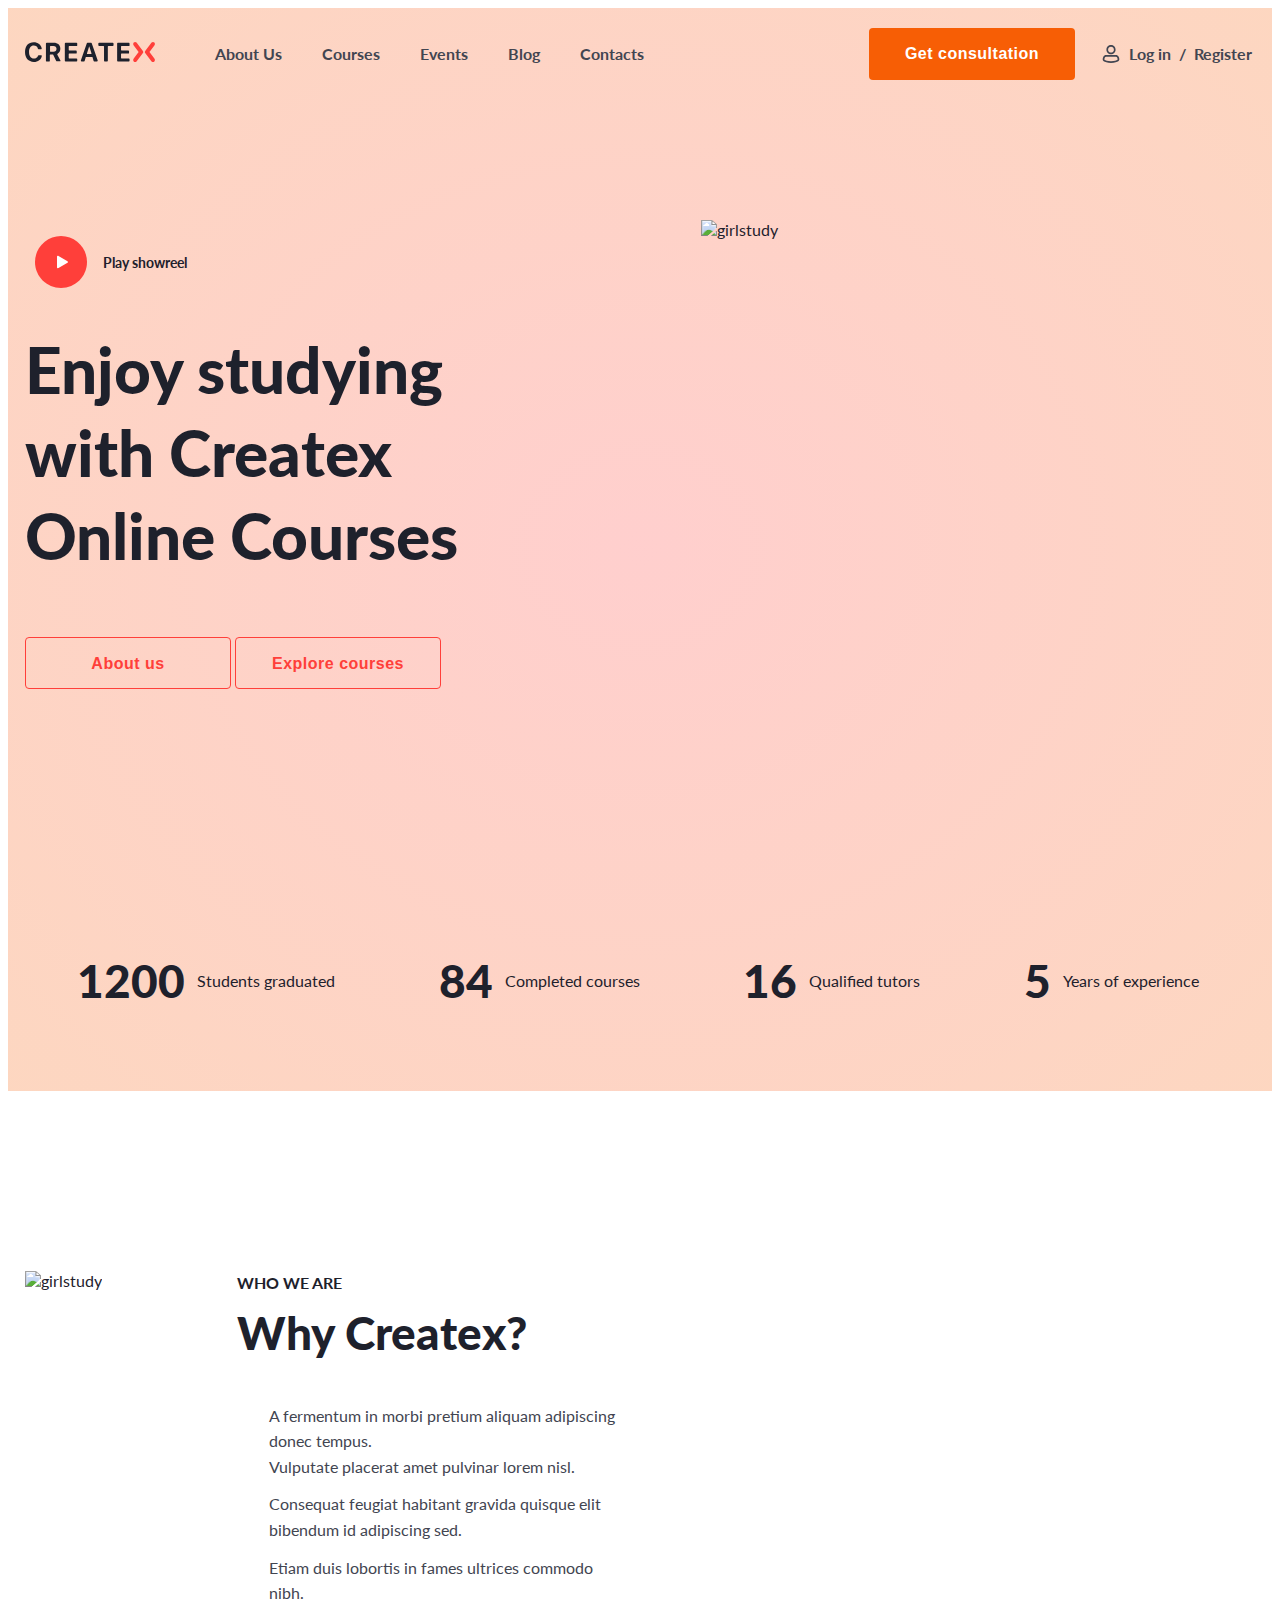
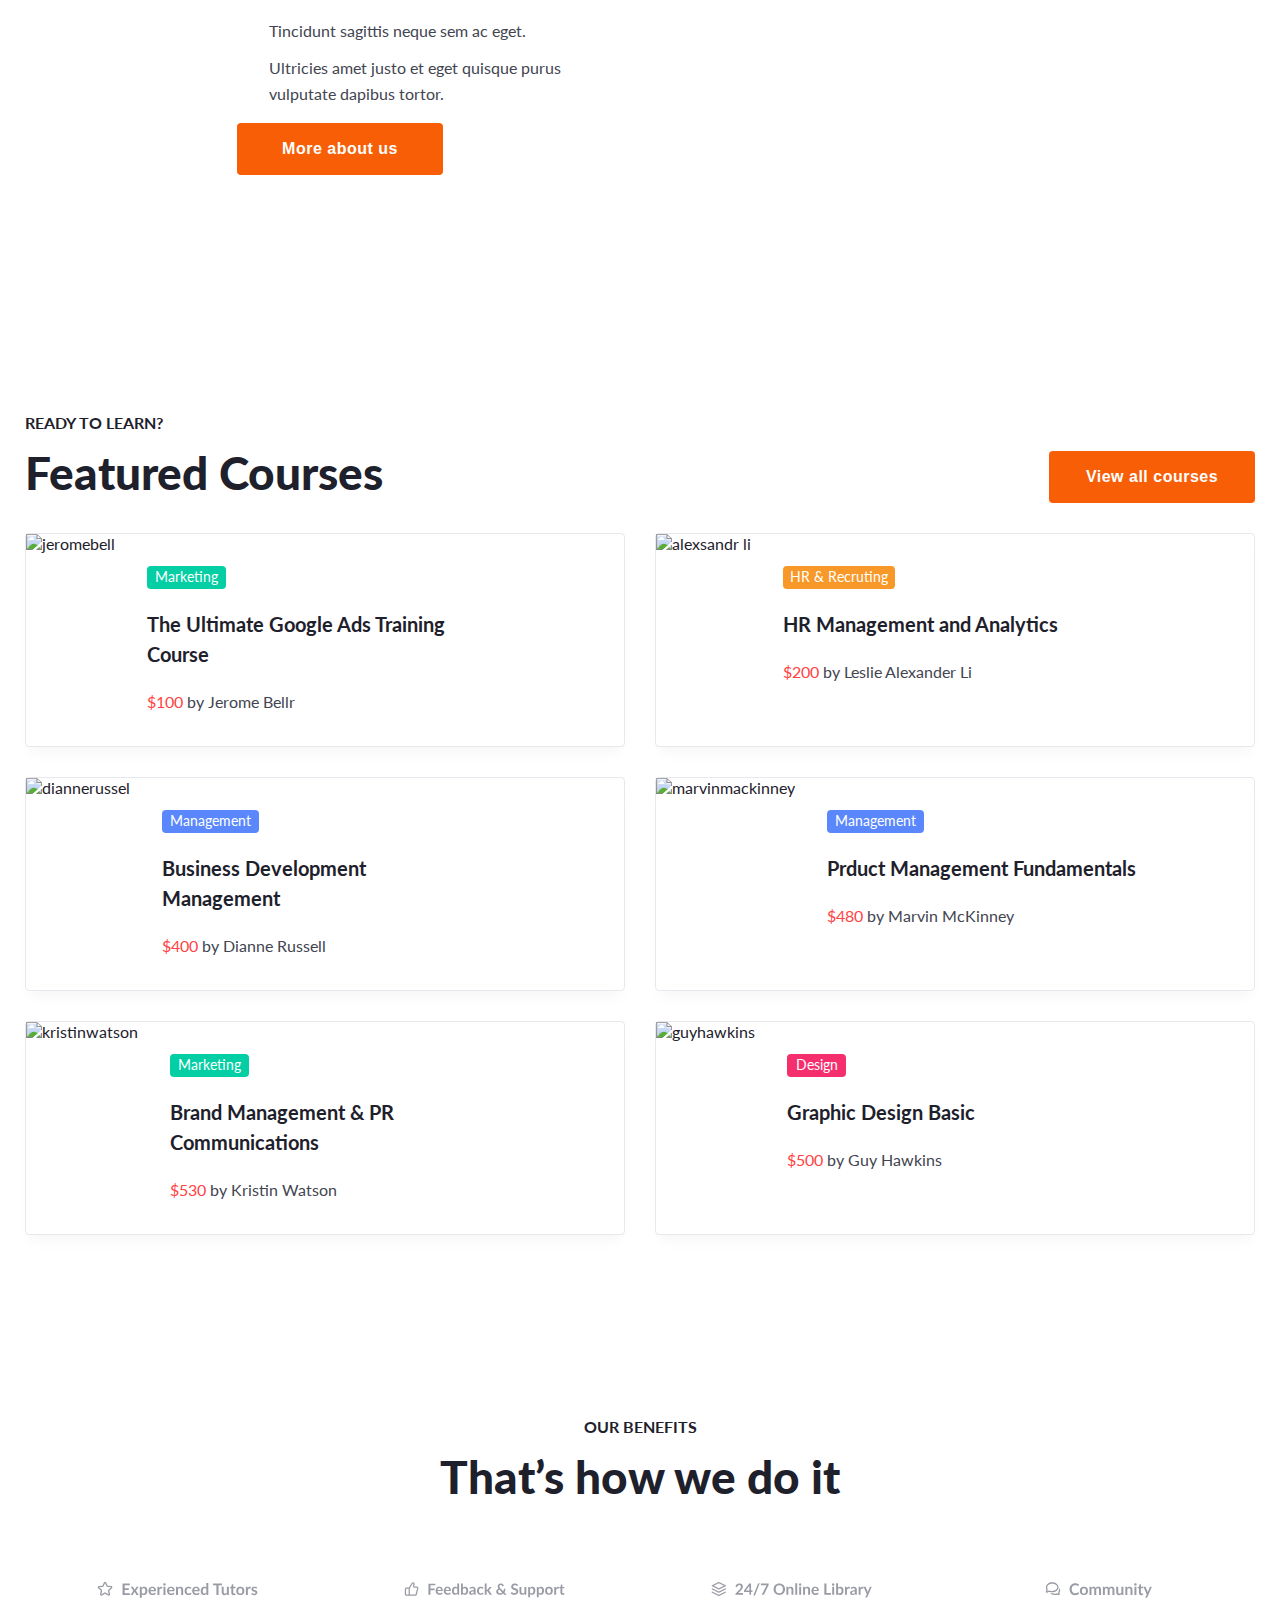
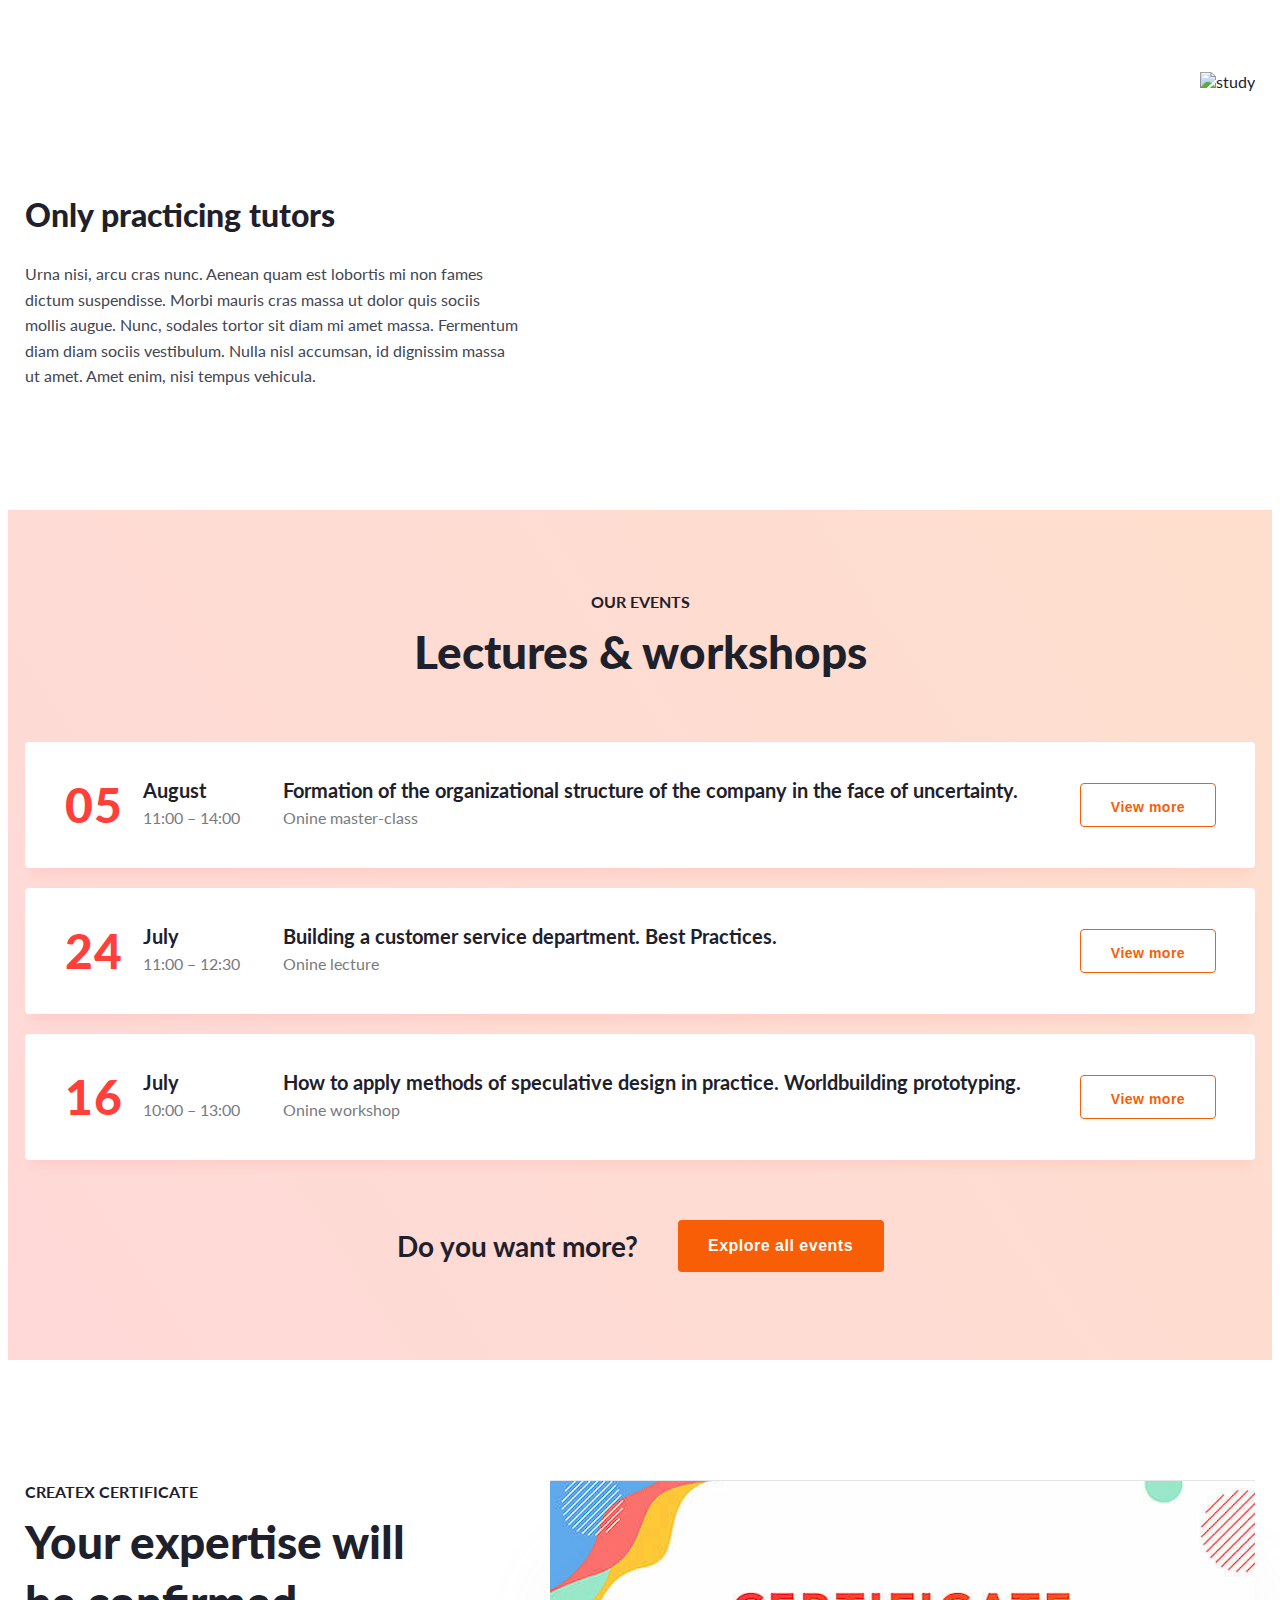
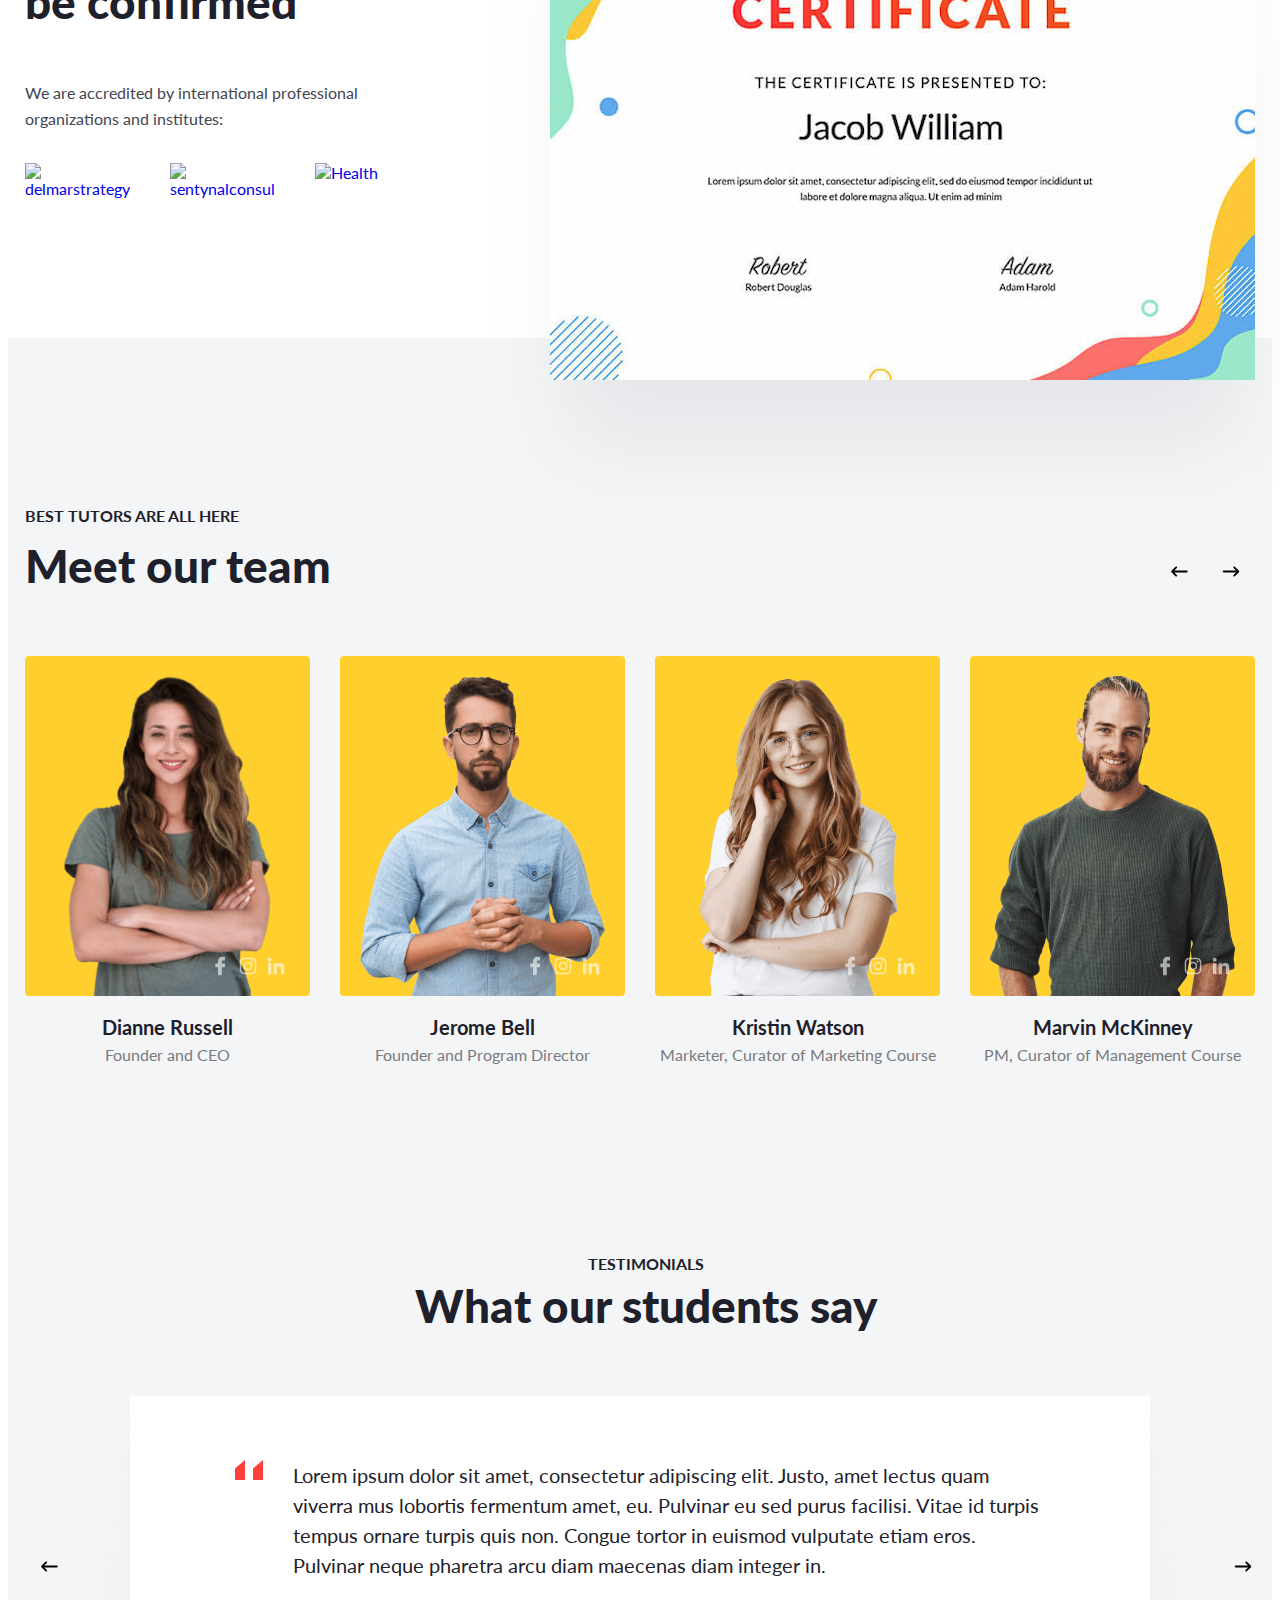
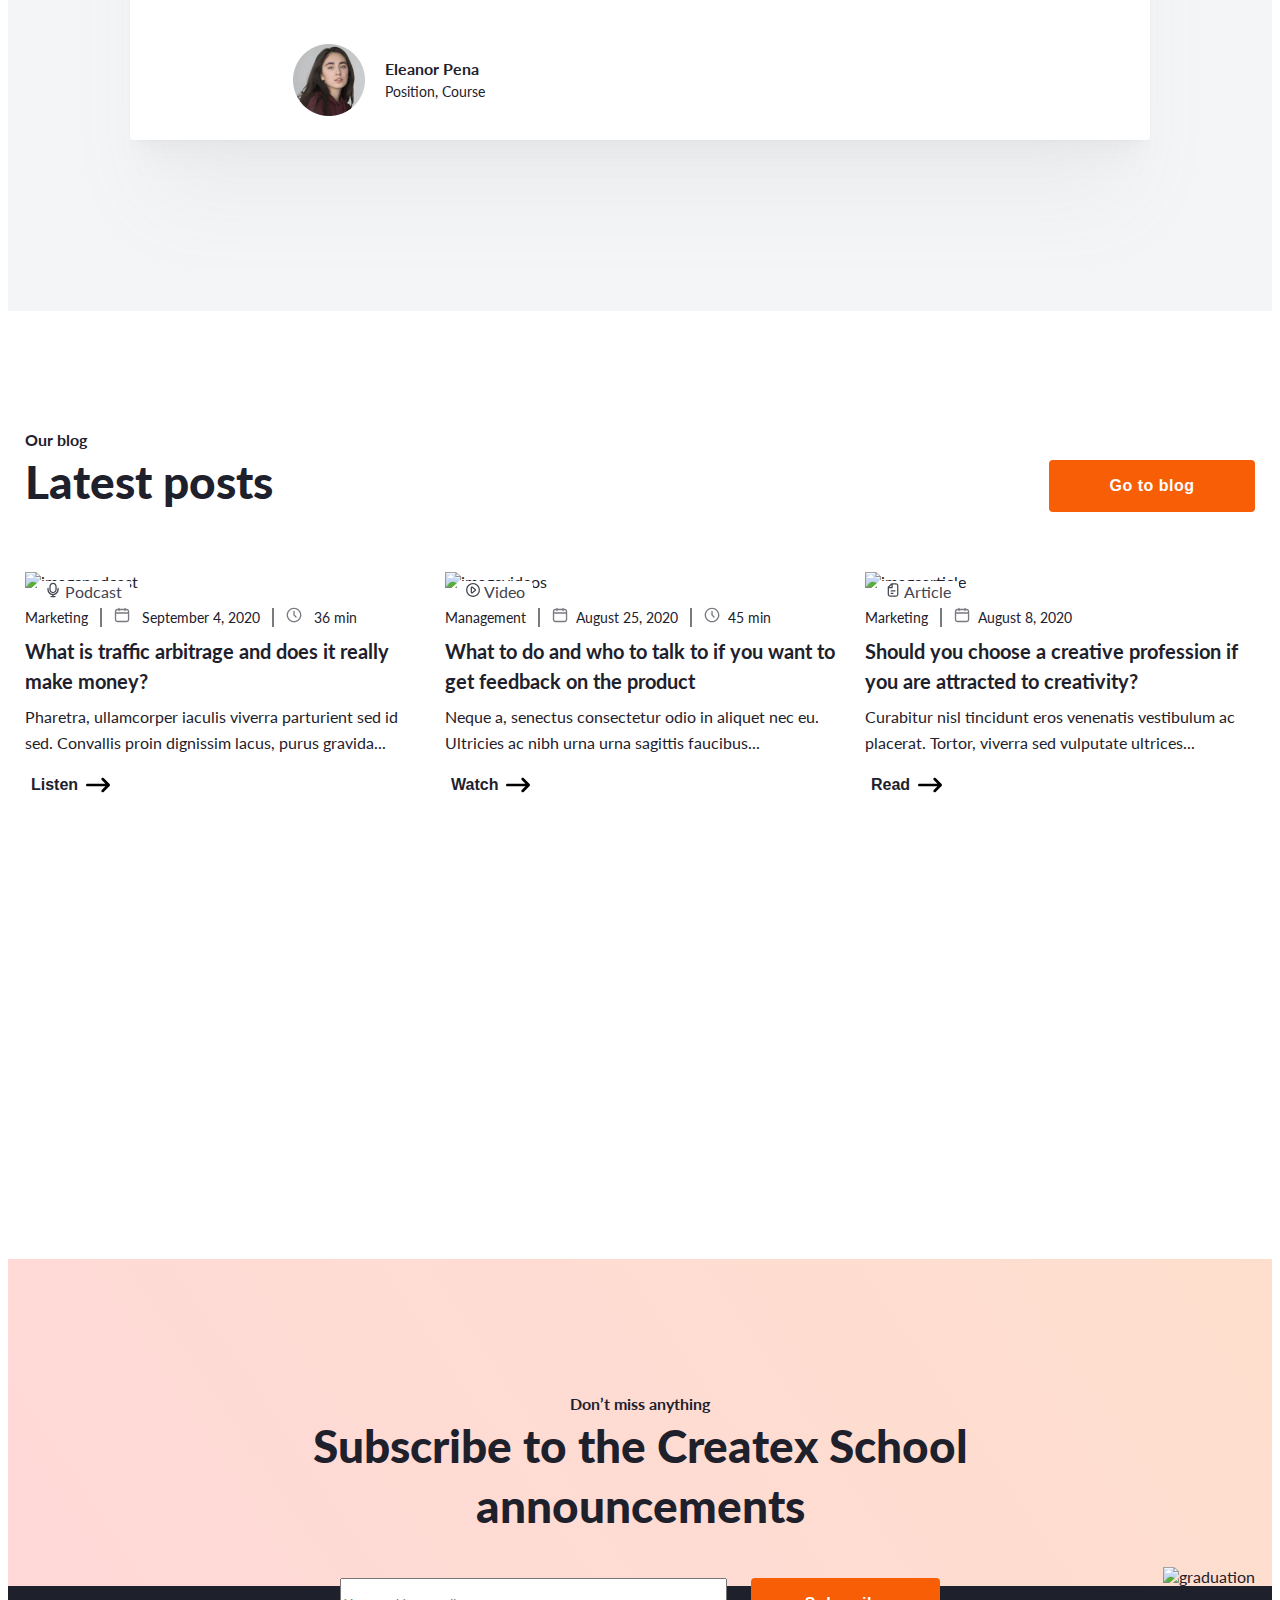
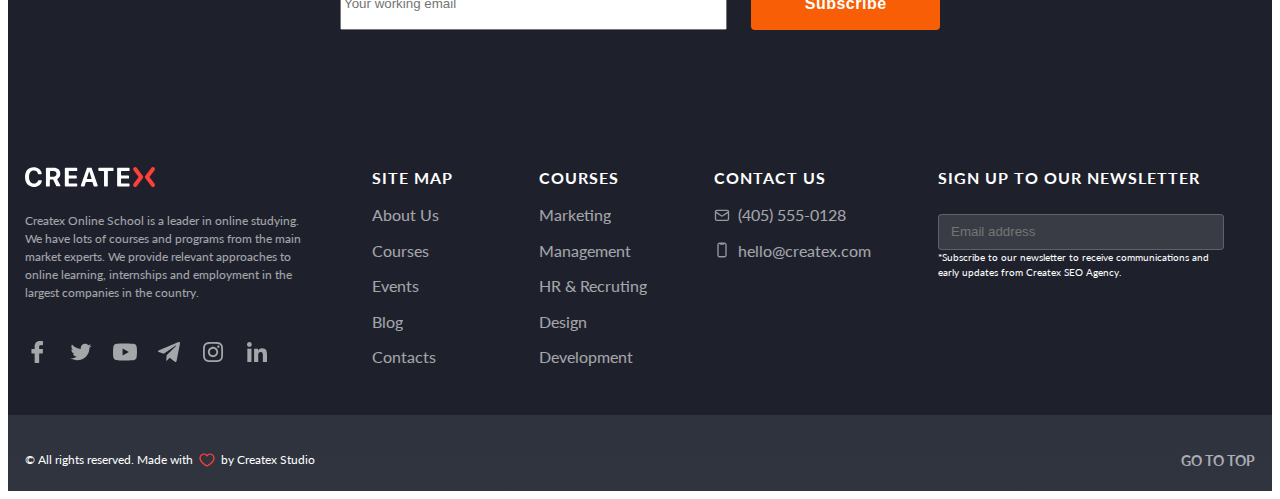
==== commit 6d483ca4: "edit html" ====
--- a/index.html
+++ b/index.html
@@ -22,14 +22,14 @@
             <nav class="header__nav">
                 <ul class="header__nav-list">
                     <li class="header__nav-item">
-                        <a class="header__nav-link" href="./course.html">
+                        <a class="header__nav-link" href="./index.html">
                             <svg class="header__logo-icon" width="130" height="22">
                                 <use href="./img/homepage/symbol-defs.svg#icon-logo"></use>
                             </svg>
                         </a>
                     </li>
                     <li class="header__nav-item">
-                        <a class="header__nav-link header__nav-link--current" href="./index.html">About Us</a>
+                        <a class="header__nav-link" href="./about.html">About Us</a>
                     </li>
                     <li class="header__nav-item">
                         <a class="header__nav-link" href="./courses.html">Courses</a>
@@ -41,7 +41,7 @@
                         <a class="header__nav-link" href="./blog.html">Blog</a>
                     </li>
                     <li class="header__nav-item">
-                        <a class="header__nav-link" href="./about.html">Contacts</a>
+                        <a class="header__nav-link" href="./course.html">Contacts</a>
                     </li>
                 </ul>
             </nav>
@@ -666,7 +666,7 @@
         <div class="container container--footer">
             <div class="footer__main-content">
                 <div class="footer__first-column">
-                    <a class="footer__logo" href="./course.html">
+                    <a class="footer__logo" href="./index.html">
                         <svg class="footer__logo-icon" width="130" height="22">
                             <use href="./img/homepage/symbol-defs.svg#icon-logofooter"></use>
                         </svg>
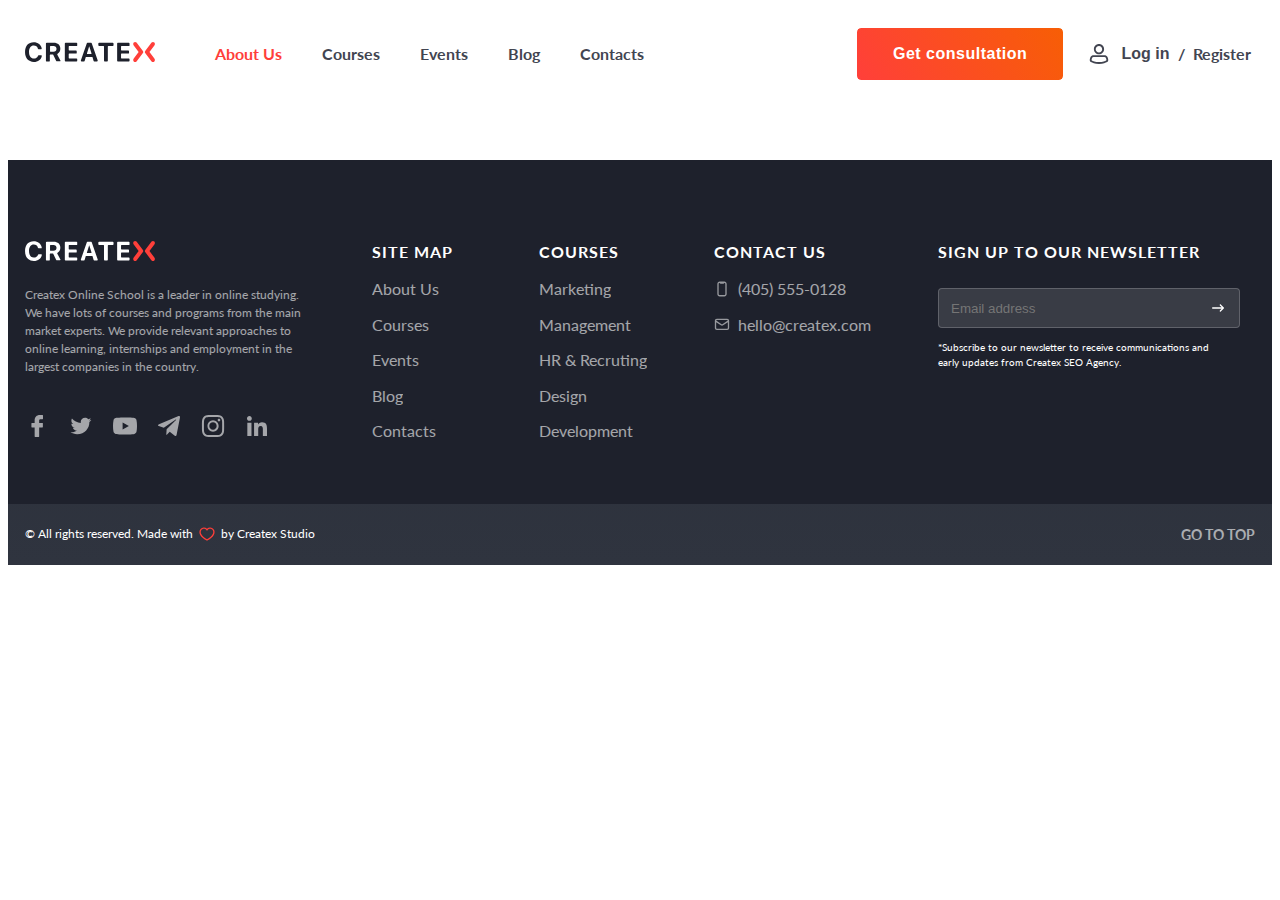
==== commit 26bfca9d: "Merge a7b9d2ab0f89758e8b48217011e58dbf3b7749ce into e8e365d4a1d89f51dd65910164292c790d8069ee" ====
--- a/index.html
+++ b/index.html
@@ -1,805 +1,214 @@
 <!DOCTYPE html>
 <html lang="en">
-
-<head>
-    <meta charset="UTF-8">
-    <meta name="wiweport" content="width=device-width, initial-scale=1.0">
-    <link rel="preconnect" href="https://fonts.googleapis.com">
-    <link rel="preconnect" href="https://fonts.gstatic.com" crossorigin>
-    <link href="https://fonts.googleapis.com/css2?family=Lato:wght@400;700;900&display=swap" rel="stylesheet">
-    <link rel="stylesheet" href="https://cdnjs.cloudflare.com/ajax/libs/modern-normalize/1.1.0/modern-normalize.min.css"
-        integrity="sha512-wpPYUAdjBVSE4KJnH1VR1HeZfpl1ub8YT/NKx4PuQ5NmX2tKuGu6U/JRp5y+Y8XG2tV+wKQpNHVUX03MfMFn9Q=="
-        crossorigin="anonymous" referrerpolicy="no-referrer" />
-    <link rel="stylesheet" href="./style/hederfoot.css">
-    <link rel="stylesheet" href="./style/hpage.css">
-    <title>Createx</title>
-</head>
-
-<body>
-    <!-- header -->
-    <header class="section-header">
-        <div class="container container--header">
-            <nav class="header__nav">
-                <ul class="header__nav-list">
-                    <li class="header__nav-item">
-                        <a class="header__nav-link" href="./index.html">
-                            <svg class="header__logo-icon" width="130" height="22">
-                                <use href="./img/homepage/symbol-defs.svg#icon-logo"></use>
-                            </svg>
-                        </a>
-                    </li>
-                    <li class="header__nav-item">
-                        <a class="header__nav-link" href="./about.html">About Us</a>
-                    </li>
-                    <li class="header__nav-item">
-                        <a class="header__nav-link" href="./courses.html">Courses</a>
-                    </li>
-                    <li class="header__nav-item">
-                        <a class="header__nav-link" href="./events-grid-view.html">Events</a>
-                    </li>
-                    <li class="header__nav-item">
-                        <a class="header__nav-link" href="./blog.html">Blog</a>
-                    </li>
-                    <li class="header__nav-item">
-                        <a class="header__nav-link" href="./course.html">Contacts</a>
-                    </li>
-                </ul>
-            </nav>
-            <div class="header__authorization">
-                <button class="header__get-consult btn" type="button">Get consultation</button>
-                <ul class="header__registrationtion">
-                    <li class="header__authorization-item">
-                        <a class="header__authorization-sign-in" href="#">
-                            <svg class="header__authorization-icon" width="20" height="20">
-                                <use class="authorization-icon" href="./img/homepage/symbol-defs.svg#icon-register">
-                                </use>
-                            </svg>Log in&nbsp</a>
-                    </li>
-                    <li class="header__authorization-item">
-                        <span class="header__authorization-slash">&nbsp/&nbsp</span>
-                    </li>
-                    <li class="header__authorization-item">
-                        <a class="header__authorization-sign-up" href="">&nbspRegister</a>
-                    </li>
-                </ul>
-            </div>
-            <!-- header hero -->
-            <div class="header-hero">
-                <div class="hero-nav">
-                    <a class="buttomm-play">
-                        <svg class="play-icon" width="52" heigth="52">
-                            <use href="./img/homepage/symbol-defs.svg#icon-small"></use>
-                        </svg> Play showreel</a>
-                    <h1 class="hero-title">Enjoy studying with Createx Online Courses</h1>
-                    <button class="hero-buttomm btn">About us</button>
-                    <button class="hero-buttomm btn">Explore courses</button>
-                </div>
-
-                <img class="hero-img" src="./img/illustration.png" alt="girlstudy">
-            </div>
-            <ul class="hero-statistics">
-
-                <li class="hero-list">
-                    <p class="hero-paragraph">5</p>
-                    <p>Years of experience</p>
-                </li>
-                <li class="hero-list">
-                    <p class="hero-paragraph">16</p>
-                    <p>Qualified tutors</p>
-                </li>
-                <li class="hero-list">
-                    <p class="hero-paragraph">84</p>
-                    <p>Completed courses</p>
-                </li>
-                <li class="hero-list">
-                    <p class="hero-paragraph">1200</p>
-                    <p>Students graduated</p>
-                </li>
-            </ul>
-
-        </div>
-    </header>
-    <main>
-        <!-- about -->
-        <section class="about section">
-            <div class="about-cotainer container">
-                <img class="about-img" src="./img/girlstudy.jpg" alt="girlstudy">
-                <div class="about-box">
-                    <p class="third-header">Who we are</p>
-                    <h2 class="main-header">Why Createx?</h2>
-                    <div class="about-list-box">
-                        <ul class="about-unorder">
-                            <li class="normal-text">
-                                <P class="list-paragraph">A fermentum in morbi pretium aliquam adipiscing donec tempus.
-                                </P>
-                            </li>
-                            <li class="normal-text">
-                                <p class="list-paragraph">Vulputate placerat amet pulvinar lorem nisl.</p>
-                            </li>
-                            <li class="normal-text">
-                                <p class="list-paragraph">Consequat feugiat habitant gravida quisque elit bibendum id
-                                    adipiscing sed.</p>
-                            </li>
-                            <li class="normal-text">
-                                <p class="list-paragraph">Etiam duis lobortis in fames ultrices commodo nibh.</p>
-                            </li>
-                            <li class="normal-text">
-                                <p class="list-paragraph">Tincidunt sagittis neque sem ac eget.</p>
-                            </li>
-                            <li class="normal-text">
-                                <p class="list-paragraph">Ultricies amet justo et eget quisque purus vulputate dapibus
-                                    tortor.
-                                </p>
-                            </li>
-                        </ul>
-                    </div>
-                    <button class="btn">More about us</button>
-                </div>
-            </div>
-        </section>
-        <!-- Courses -->
-        <section class="section">
-            <div class="container">
-                <h1 class="visually-hidden"></h1>
-                <ul class="courses-title">
-                    <li class="courses-title-list">
-                        <p class="third-header">Ready to learn?</p>
-                        <h2 class="main-header">Featured Courses</h2>
-                    </li>
-                    <li class="courses-title-list">
-                        <button class="btn" a href="course.html">View all courses</button>
-                    </li>
-                </ul>
-                <ul class="courses-team">
-                    <li class="team-list">
-                        <img src="./img/teacher1.jpg" alt="jeromebell">
-                        <div class="card-info">
-                            <p class="markering">Marketing</p>
-                            <h3 class="title-card">The Ultimate Google Ads Training Course</h3>
-                            <p class="normal-text"><span>$100</span> by Jerome Bellr</p>
-                        </div>
-                    </li>
-                    <li class="team-list">
-                        <img src="./img/teacher2.jpg" alt="alexsandr li">
-                        <div class="card-info">
-                            <p class="recruting">HR & Recruting</p>
-                            <h3 class="title-card">HR Management and Analytics </h3>
-                            <p class="normal-text"><span>$200</span> by Leslie Alexander Li</p>
-                        </div>
-                    </li>
-                    <li class="team-list">
-                        <img src="./img/teacher3.jpg" alt="diannerussel">
-                        <div class="card-info">
-                            <p class="managment">Management</p>
-                            <h3 class="title-card">Business Development Management</h3>
-                            <p class="normal-text"><span>$400</span> by Dianne Russell</p>
-                        </div>
-                    </li>
-                    <li class="team-list">
-                        <img src="./img/teacher4.jpg" alt="marvinmackinney">
-                        <div class="card-info">
-                            <p class="managment">Management</p>
-                            <h3 class="title-card">Prduct Management Fundamentals</h3>
-                            <p class="normal-text"><span>$480</span> by Marvin McKinney </p>
-                        </div>
-                    </li>
-                    <li class="team-list">
-                        <img src="./img/teacher5.jpg" alt="kristinwatson">
-                        <div class="card-info">
-                            <p class="markering">Marketing</p>
-                            <h3 class="title-card">Brand Management & PR Communications</h3>
-                            <p class="normal-text"><span>$530</span> by Kristin Watson</p>
-                        </div>
-                    </li>
-                    <li class="team-list">
-                        <img src="./img/teacher6.jpg" alt="guyhawkins">
-                        <div class="card-info">
-                            <p class="desing">Design</p>
-                            <h3 class="title-card">Graphic Design Basic</h3>
-                            <p class="normal-text"><span>$500</span> by Guy Hawkins</p>
-                        </div>
-                    </li>
-                </ul>
-            </div>
-        </section>
-        <!-- Benefits -->
-        <section class="section benefints-section">
-            <div class="container">
-                <p class="third-header benefits-third-header">Our benefits</p>
-                <h2 class="main-header benefits-third-header">That’s how we do it</h2>
-
-                <ul class="section-benefits-title">
-                    <li class="benefits-list">
-                        <a href="#" class="benefits-list-icon"> <svg class="list-icon" height="26" width="161">
-                                <use href="./img/homepage/symbol-defs.svg#icon-experlenced-tutors"></use>
-                            </svg>
-                        </a>
-                    </li>
-                    <li class="benefits-list">
-                        <a href="#" class="benefits-list-icon"> <svg class="list-icon" height="26" width="161">
-                                <use href="./img/homepage/symbol-defs.svg#icon-feedback-support"></use>
-                            </svg> </a>
-                    </li>
-                    <li class="benefits-list">
-                        <a href="#" class="benefits-list-icon"> <svg class="list-icon" height="26" width="161">
-                                <use href="./img/homepage/symbol-defs.svg#icon-onlinelibrary">
-                                </use>
-                            </svg> </a>
-                    </li>
-                    <li class="benefits-list">
-                        <a href="#" class="benefits-list-icon"> <svg class="list-icon" height="26" width="161">
-                                <use href="./img/homepage/symbol-defs.svg#icon-community"></use>
-                            </svg>
-                        </a>
-                    </li>
-                </ul>
-                <div class="benefints-box">
-                    <div class="box-title">
-                        <h3 class="benefints-box-title">Only practicing tutors</h3>
-                        <p class="normal-text  benefints-box-text">
-                            Urna nisi, arcu cras nunc. Aenean quam est lobortis mi non fames dictum suspendisse. Morbi
-                            mauris cras massa ut dolor quis sociis mollis augue. Nunc, sodales tortor sit diam mi amet
-                            massa. Fermentum diam diam sociis vestibulum. Nulla nisl accumsan, id
-                            dignissim massa ut amet. Amet enim, nisi tempus vehicula.
-                        </p>
-                    </div>
-                    <img class="benefints-box-img" src="./img/illustration2.png" alt="study">
-                </div>
-            </div>
-        </section>
-        <!-- Events -->
-        <section class="section-events">
-            <div class="container">
-                <p class="third-header events-third-header">Our Events</p>
-                <h2 class="main-header events-third-header">Lectures & workshops</h2>
-                <ul class="events-title">
-                    <li class="events-list">
-                        <p class="list-date">05</p>
-                        <div class="events-date">
-                            <p class="list-mounth">August</p>
-                            <p class="list-time">11:00 – 14:00</p>
-                        </div>
-                        <div class="events-info">
-                            <p class="events-description">Formation of the organizational structure of the company in
-                                the face of uncertainty.</p>
-                            <p class="events-lesson">Onine master-class</p>
-                        </div>
-                        <button class="events-btn">View more</button>
-                    </li>
-                    <li class="events-list">
-                        <p class="list-date">24</p>
-                        <div class="events-date">
-                            <p class="list-mounth">July</p>
-                            <p class="list-time">11:00 – 12:30</p>
-                        </div>
-                        <div class="events-info">
-                            <p class="events-description">Building a customer service department. Best Practices.</p>
-                            <p class="events-lesson">Onine lecture</p>
-                        </div>
-                        <button class="events-btn">View more</button>
-                    </li>
-                    <li class="events-list">
-                        <p class="list-date">16</p>
-                        <div class="events-date">
-                            <p class="list-mounth">July</p>
-                            <p class="list-time">10:00 – 13:00</p>
-                        </div>
-                        <div class="events-info">
-                            <p class="events-description">How to apply methods of speculative design in practice.
-                                Worldbuilding prototyping.</p>
-                            <p class="events-lesson">Onine workshop</p>
-                        </div>
-                        <button class="events-btn">View more</button>
-                    </li>
-                </ul>
-                <div class="footer-events">
-                    <p class="footer-events-title">Do you want more?</p>
-                    <button class="btn">Explore all events</button>
-                </div>
-            </div>
-        </section>
-        <!-- Certificate -->
-        <section class="certificate-section">
-            <div class="container certificate-container">
-                <div class="certificate-box">
-                    <p class="third-header">Createx Certificate</p>
-                    <h2 class="main-header">Your expertise will be confirmed</h2>
-                    <p class="normal-text certificate-paragraph">We are accredited by international professional
-                        organizations and institutes:
-                    </p>
-                    <ul class="certificate-item">
-                        <li class="logo-company">
-                            <a href="delmarstrategy">
-                                <img src="./img/Del Mar Strategy Logo 1.png" alt="delmarstrategy" width="105"
-                                    height="50">
-                                </img>
-                            </a>
-                        </li>
-                        <li class="logo-company">
-                            <a href="delmarstrategy">
-                                <img src="./img/sentynalconsulting.png" alt="sentynalconsulting" width="105"
-                                    height="50">
-                                </img>
-                            </a>
-                        </li>
-                        <li class="logo-company">
-                            <a href="delmarstrategy">
-                                <img src="./img/National Health Logo 1.png" alt="Health" width="105" height="50">
-                                </img>
-                            </a>
-                        </li>
-
-                    </ul>
-                </div>
-                <img src="./img/certificate.png" alt="certificate" class="certificate-img">
-            </div>
-        </section>
-        <!-- Team  -->
-        <section class="team-section">
-            <div class="container">
-                <!-- Team (carousel) -->
-                <div class="team-box">
-                    <div class="team-container-title">
-                        <p class="third-header">Best tutors are all here</p>
-                        <h2 class="main-header">Meet our team</h2>
-                    </div>
-                    <div class="container-buttom">
-                        <button class="buttom">
-                            <svg class="testimonials-icon" width="18" height="11">
-                                <use href="img/homepage/symbol.svg#icon-Line-left"></use>
-                            </svg>
-                        </button>
-                        <button class="buttom">
-                            <svg class="testimonials-icon" width="18" height="11">
-                                <use href="img/homepage/symbol.svg#icon-Line-right"></use>
-                            </svg>
-                        </button>
-                    </div>
-                </div>
-                <ul class="team-raundabout">
-                    <li class="team-raundabout-list">
-                        <div class="team-card">
-                            <img src="./img/teampng/team1.png" alt="diannerussell">
-
-                            <div class="team-social">
-                                <a href="#" class="social-icon">
-                                    <svg class="icon" width="20" hight="20">
-                                        <use href="img/homepage/symbol-defs.svg#icon-Facebook"></use>
-                                    </svg>
-                                </a>
-                                <a href="#" class="social-icon">
-                                    <svg class="icon" width="20" hight="20">
-                                        <use href="img/homepage/symbol-defs.svg#icon-Instagram"></use>
-                                    </svg>
-                                </a>
-                                <a href="#" class="social-icon">
-                                    <svg class="icon" width="20" hight="20">
-                                        <use href="img/homepage/symbol-defs.svg#icon-Linked-In"></use>
-                                    </svg>
-                                </a>
-                            </div>
-                        </div>
-                        <div class="team-title">
-                            <p class="team-name">Dianne Russell</p>
-                            <p class="normal-text">Founder and CEO</p>
-                        </div>
-                    </li>
-                    <li class="team-raundabout-list">
-                        <div class="team-card">
-                            <img src="./img/teampng/team2.png" alt="jeromebell">
-
-                            <div class="team-social">
-                                <a href="#" class="social-icon">
-                                    <svg class="icon" width="20" hight="20">
-                                        <use href="img/homepage/symbol-defs.svg#icon-Facebook"></use>
-                                    </svg>
-                                </a>
-                                <a href="#" class="social-icon">
-                                    <svg class="icon" width="20" hight="20">
-                                        <use href="img/homepage/symbol-defs.svg#icon-Instagram"></use>
-                                    </svg>
-                                </a>
-                                <a href="#" class="social-icon">
-                                    <svg class="icon" width="20" hight="20">
-                                        <use href="img/homepage/symbol-defs.svg#icon-Linked-In"></use>
-                                    </svg>
-                                </a>
-                            </div>
-                        </div>
-                        <div class="team-title">
-                            <p class="team-name">Jerome Bell</p>
-                            <p class="normal-text">Founder and Program Director</p>
-                        </div>
-                    </li>
-                    <li class="team-raundabout-list">
-                        <div class="team-card">
-                            <img src="./img/teampng/team3.png" alt="kristinwatson">
-                            <div class="team-social">
-                                <a href="#" class="social-icon">
-                                    <svg class="icon" width="20" hight="20">
-                                        <use href="img/homepage/symbol-defs.svg#icon-Facebook"></use>
-                                    </svg>
-                                </a>
-                                <a href="#" class="social-icon">
-                                    <svg class="icon" width="20" hight="20">
-                                        <use href="img/homepage/symbol-defs.svg#icon-Instagram"></use>
-                                    </svg>
-                                </a>
-                                <a href="#" class="social-icon">
-                                    <svg class="icon" width="20" hight="20">
-                                        <use href="img/homepage/symbol-defs.svg#icon-Linked-In"></use>
-                                    </svg>
-                                </a>
-                            </div>
-                        </div>
-
-                        <div class="team-title">
-                            <p class="team-name">Kristin Watson</p>
-                            <p class="normal-text">Marketer, Curator of Marketing Course</p>
-                        </div>
-                    </li>
-                    <li class="team-raundabout-list">
-                        <div class="team-card">
-                            <img src="./img/teampng/team4.png" alt="marvinmckinney">
-                            <div class="team-social">
-                                <a href="#" class="social-icon">
-                                    <svg class="icon" width="20" hight="20">
-                                        <use href="img/homepage/symbol-defs.svg#icon-Facebook"></use>
-                                    </svg>
-                                </a>
-                                <a href="#" class="social-icon">
-                                    <svg class="icon" width="20" hight="20">
-                                        <use href="img/homepage/symbol-defs.svg#icon-Instagram"></use>
-                                    </svg>
-                                </a>
-                                <a href="#" class="social-icon">
-                                    <svg class="icon" width="20" hight="20">
-                                        <use href="img/homepage/symbol-defs.svg#icon-Linked-In"></use>
-                                    </svg>
-                                </a>
-                            </div>
-                        </div>
-
-                        <div class="team-title">
-                            <p class="team-name">Marvin McKinney</p>
-                            <p class="normal-text">PM, Curator of Management Course</p>
-                        </div>
-                    </li>
-                </ul>
-                <!-- Testimonials (carousel) -->
-                <div class="testimonials">
-                    <div class="testimonials-title">
-                        <p class="bold-text">TESTIMONIALS</p>
-                        <h2 class="main-header ">What our students say</h2>
-                    </div>
-                    <div class="testimonials-buttom">
-                        <button class="buttom">
-                            <svg class="testimonials-icon" width="18" height="11">
-                                <use href="img/homepage/symbol.svg#icon-Line-left"></use>
-                            </svg>
-                        </button>
-                        <div class="testimonials-box">
-                            <div class="box-brackets">
-                                <img class="brackets" src="./img/braces.png" alt="braket">
-                                <p class="box-pargraph">
-                                    Lorem ipsum dolor sit amet, consectetur adipiscing elit. Justo, amet lectus quam
-                                    viverra mus lobortis fermentum amet, eu. Pulvinar eu sed purus facilisi. Vitae id
-                                    turpis tempus ornare turpis quis non. Congue tortor in euismod vulputate etiam eros.
-                                    Pulvinar
-                                    neque pharetra arcu diam maecenas diam integer in.
-                                </p>
-                            </div>
-                            <div class="box-card">
-                                <img src="./img/image.png" alt="girl">
-                                <div class="box-card-title">
-                                    <p class="bold-text">Eleanor Pena</p>
-                                    <p class="corse">Position, Course</p>
-                                </div>
-                            </div>
-
-                        </div>
-                        <button class="buttom">
-                            <svg class="testimonials-icon" width="18" height="11">
-                                <use href="img/homepage/symbol.svg#icon-Line-right"></use>
-                            </svg>
-                        </button>
-                    </div>
-                </div>
-
-
-            </div>
-        </section>
-        <!-- Blog -->
-        <section class="blog__section">
-            <div class="container">
-                <div class="blog__title">
-                    <div class="title-blog">
-                        <p class="bold-text">Our blog</p>
-                        <h2 class="main-header">Latest posts</h2>
-                    </div>
-                    <button class="btn">Go to blog</button>
-                </div>
-                <div class="blog__list-box">
-                    <ul class="blog__list">
-                        <li class="blog__list-list">
-                            <div class="blog__link">
-                                <a href="#" class="link">
-                                    <svg class="link-icon" width="16" height="16">
-                                        <use href="img/homepage/symbol-defs.svg#icon-mic"></use>
-                                    </svg> Podcast
-                                </a>
-                            </div>
-
-                            <img class="list-image" src="./img/imagepodcast.png" alt="imagepodcast">
-
-                            <!-- content -->
-                            <ul class="list-meta">
-                                <li class="meta-list">
-                                    <p class="meta-title small-regular">Marketing</p>
-                                </li>
-                                <li class="meta-list">
-                                    <p class="meta-calendar small-regular">
-                                        <svg class="meta-icon" width="16" height="16">
-                                            <use href="img/homepage/symbol.svg#icon-calendar"></use>
-                                        </svg> September 4, 2020
-                                    </p>
-                                </li>
-                                <li class="meta-list">
-                                    <P class="meta-clock small-regular">
-                                        <svg class="meta-icon" width="16" height="16">
-                                            <use href="img/homepage/symbol.svg#icon-clock"></use>
-                                        </svg> 36 min
-                                    </P>
-                                </li>
-                            </ul>
-                            <div class="list-title">
-                                <h3 class="second-text">What is traffic arbitrage and does it really make money?</h3>
-                                <p class="liner-text">Pharetra, ullamcorper iaculis viverra parturient sed id sed.
-                                    Convallis proin dignissim lacus, purus gravida...</p>
-                            </div>
-                            <button class="blog__buttom bold-text"> Listen
-                                <svg class="buttom-icon" width="24" height="24">
-                                    <use href="./img/homepage/symbol.svg#icon-Line-right"></use>
-                                </svg></button>
-                        </li>
-                        <li class="blog__list-list">
-                            <div class="blog__link">
-                                <a href="#" class="link">
-                                    <svg class="link-icon" width="16" height="16">
-                                        <use href="img/homepage/symbol-defs.svg#icon-Play"></use>
-                                    </svg> Video
-                                </a>
-                            </div>
-                            <img class="list-image" src="./img/imagevideos.png" alt="imagevideos">
-                            <!-- content -->
-                            <ul class="list-meta">
-                                <li class="meta-list">
-                                    <p class="meta-title small-regular">Management</p>
-                                </li>
-                                <li class="meta-list">
-                                    <p class="meta-calendar small-regular">
-                                        <svg class="meta-icon" width="16" height="16">
-                                            <use href="img/homepage/symbol.svg#icon-calendar"></use>
-                                        </svg>August 25, 2020
-                                    </p>
-                                </li>
-                                <li class="meta-list">
-                                    <P class="meta-clock small-regular">
-                                        <svg class="meta-icon" width="16" height="16">
-                                            <use href="img/homepage/symbol.svg#icon-clock"></use>
-                                        </svg>45 min
-                                    </P>
-                                </li>
-                            </ul>
-                            <div class="list-title">
-                                <h3 class="second-text ">What to do and who to talk to if you want to get feedback on
-                                    the product</h3>
-                                <p class="liner-text">Neque a, senectus consectetur odio in aliquet nec eu. Ultricies ac
-                                    nibh urna urna sagittis faucibus...
-                                </p>
-                            </div>
-                            <button class="blog__buttom bold-text">Watch
-                                <svg class="buttom-icon" width="24" height="24">
-                                    <use href="./img/homepage/symbol.svg#icon-Line-right"></use>
-                                </svg></button>
-                        </li>
-                        <li class="blog__list-list">
-                            <div class="blog__link">
-                                <a href="#" class="link">
-                                    <svg class="link-icon" width="16" height="16">
-                                        <use href="img/homepage/symbol-defs.svg#icon-Files"></use>
-                                    </svg> Article
-                                </a>
-                            </div>
-                            <img class="list-image" src="./img/imagearticle.png" alt="imagearticle">
-                            <!-- content -->
-                            <ul class="list-meta">
-                                <li class="meta-list">
-                                    <p class="meta-title small-regular">Marketing</p>
-                                </li>
-                                <li class="meta-list">
-                                    <p class="meta-calendar small-regular">
-                                        <svg class="meta-icon" width="16" height="16">
-                                            <use href="img/homepage/symbol.svg#icon-calendar"></use>
-                                        </svg>August 8, 2020
-                                    </p>
-                                </li>
-                            </ul>
-                            <div class="list-title">
-                                <h3 class="second-text">Should you choose a creative profession if you are attracted to
-                                    creativity?</h3>
-                                <p class="liner-text">Curabitur nisl tincidunt eros venenatis vestibulum ac placerat.
-                                    Tortor, viverra sed vulputate ultrices...
-                                </p>
-                            </div>
-                            <button class="blog__buttom bold-text"> Read
-                                <svg class="buttom-icon" width="24" height="24">
-                                    <use href="./img/homepage/symbol.svg#icon-Line-right"></use>
-                                </svg></button>
-                        </li>
-                    </ul>
-                </div>
-            </div>
-        </section>
-        <!-- Subscribe -->
-        <section class="subscribe__section">
-            <div class="container">
-                <div class="subscribe__title">
-                    <p class="bold-text">Don’t miss anything</p>
-                    <h2 class="main-header">Subscribe to the Createx School announcements</h2>
-                    <form>
-                        <label>
-                            <input type="email" name="email" placeholder="Your working email" />
-                            <button class="btn">Subscribe</button>
-                        </label>
-
-                    </form>
-                </div>
-                <div class="subscribe__img">
-                    <img class="img-hands" src="./img/illustration3.png" alt="graduation">
-                    <img class="img-hands" src="./img/illustration3.png" alt="graduation">
-                </div>
-            </div>
-        </section>
-    </main>
-    <footer class="footer section section--footer">
-        <div class="container container--footer">
-            <div class="footer__main-content">
-                <div class="footer__first-column">
-                    <a class="footer__logo" href="./index.html">
-                        <svg class="footer__logo-icon" width="130" height="22">
-                            <use href="./img/homepage/symbol-defs.svg#icon-logofooter"></use>
-                        </svg>
-                    </a>
-                    <p class="footer__text">
-                        Createx Online School is a leader in online studying. We have lots of courses and programs from
-                        the main market experts. We provide relevant approaches to online learning, internships and
-                        employment in the largest companies in the country.
-                    </p>
-                    <ul class="footer__sm-list">
-                        <li class="footer__sm-item">
-                            <a class="footer__sm-link" href="">
-                                <svg class="footer__sm-icon" width="24" height="24">
-                                    <use href="./img/homepage/symbol-defs.svg#icon-Facebook"></use>
-                                </svg>
-                            </a>
-                        </li>
-                        <li class="footer__sm-item">
-                            <a class="footer__sm-link" href="">
-                                <svg class="footer__sm-icon" width="24" height="24">
-                                    <use href="./img/homepage/symbol-defs.svg#icon-Twitter"></use>
-                                </svg>
-                            </a>
-                        </li>
-                        <li class="footer__sm-item">
-                            <a class="footer__sm-link" href="">
-                                <svg class="footer__sm-icon" width="24" height="24">
-                                    <use href="./img/homepage/symbol-defs.svg#icon-YouTube"></use>
-                                </svg>
-                            </a>
-                        </li>
-                        <li class="footer__sm-item">
-                            <a class="footer__sm-link" href="">
-                                <svg class="footer__sm-icon" width="24" height="24">
-                                    <use href="./img/homepage/symbol-defs.svg#icon-telegram"></use>
-                                </svg>
-                            </a>
-                        </li>
-                        <li class="footer__sm-item">
-                            <a class="footer__sm-link" href="">
-                                <svg class="footer__sm-icon" width="24" height="24">
-                                    <use href="./img/homepage/symbol-defs.svg#icon-Instagram"></use>
-                                </svg>
-                            </a>
-                        </li>
-                        <li class="footer__sm-item">
-                            <a class="footer__sm-link" href="">
-                                <svg class="footer__sm-icon" width="24" height="24">
-                                    <use href="./img/homepage/symbol-defs.svg#icon-Linked-In"></use>
-                                </svg>
-                            </a>
-                        </li>
-                    </ul>
-                </div>
-
-                <ul class="footer__nav-list">
-                    <li class="footer__nav-item">
-                        <h2 class="footer__nav-header">SITE MAP</h2>
-                    </li>
-                    <li class="footer__nav-item">
-                        <a class="footer__nav-link" href="./about.html">About Us</a>
-                    </li>
-                    <li class="footer__nav-item">
-                        <a class="footer__nav-link" href="">Courses</a>
-                    </li>
-                    <li class="footer__nav-item">
-                        <a class="footer__nav-link" href="">Events</a>
-                    </li>
-                    <li class="footer__nav-item">
-                        <a class="footer__nav-link" href="">Blog</a>
-                    </li>
-                    <li class="footer__nav-item">
-                        <a class="footer__nav-link" href="">Contacts</a>
-                    </li>
-                </ul>
-
-                <ul class="footer__courses-list">
-                    <li class="footer__courses-item">
-                        <h2 class="footer__courses-header">COURSES</h2>
-                    </li>
-                    <li class="footer__courses-item">
-                        <a class="footer__courses-link" href="">Marketing</a>
-                    </li>
-                    <li class="footer__courses-item">
-                        <a class="footer__courses-link" href="">Management</a>
-                    </li>
-                    <li class="footer__courses-item">
-                        <a class="footer__courses-link" href="">HR & Recruting</a>
-                    </li>
-                    <li class="footer__courses-item">
-                        <a class="footer__courses-link" href="">Design</a>
-                    </li>
-                    <li class="footer__courses-item">
-                        <a class="footer__courses-link" href="">Development</a>
-                    </li>
-                </ul>
-
-                <address class="footer__address">
-                    <h2 class="footer__address-header">CONTACT US</h2>
-                    <a class="footer__address-link" href="phone:4055550128">
-                        <svg class="footer__address-icon" width="16" height="16">
-                            <use href="./img/homepage/symbol-defs.svg#icon-Mail"></use>
-                        </svg>
-                        (405) 555-0128
-                    </a>
-                    <a class="footer__address-link" href="mailto:hello@createx.com">
-                        <svg class="footer__address-icon" width="16" height="16">
-                            <use href="./img/homepage/symbol-defs.svg#icon-iPhone"></use>
-                        </svg>
-                        hello@createx.com
-                    </a>
-                </address>
-
-                <div class="footer__input">
-                    <h2 class="footer__input-header">SIGN UP TO OUR NEWSLETTER</h2>
-                    <input class="footer__input-window" type="text" placeholder="Email address" />
-                    <p class="footer__input-comment">
-                        *Subscribe to our newsletter to receive communications and early updates from Createx SEO
-                        Agency.
-                    </p>
-                </div>
-            </div>
-
-            <div class="footer__bottom">
-                <p class="footer__bottom-text">© All rights reserved. Made with&nbsp&nbsp</p>
-                <svg class="footer__heart-icon" width="16" height="16">
-                    <use href="./images/icons.svg#icon-heart"></use>
-                </svg>
-                <p class="footer__bottom-text">&nbsp&nbspby Createx Studio</p>
-                <a class="footer__bottom-link" href="#top">GO TO TOP</a>
-            </div>
-        </div>
-    </footer>
-</body>
-
-</html>+	<head>
+		<meta charset="UTF-8" />
+		<meta http-equiv="X-UA-Compatible" content="IE=edge" />
+		<meta name="viewport" content="width=device-width, initial-scale=1.0" />
+		<link rel="preconnect" href="https://fonts.googleapis.com" />
+		<link rel="preconnect" href="https://fonts.gstatic.com" crossorigin />
+		<link href="https://fonts.googleapis.com/css2?family=Lato:wght@400;700;900&display=swap" rel="stylesheet" />
+		<link
+			rel="stylesheet"
+			href="https://cdnjs.cloudflare.com/ajax/libs/modern-normalize/1.1.0/modern-normalize.min.css"
+			integrity="sha512-wpPYUAdjBVSE4KJnH1VR1HeZfpl1ub8YT/NKx4PuQ5NmX2tKuGu6U/JRp5y+Y8XG2tV+wKQpNHVUX03MfMFn9Q=="
+			crossorigin="anonymous"
+			referrerpolicy="no-referrer"
+		/>
+		<link rel="stylesheet" href="./css/header-footer.css" />
+		<title>Main Page</title>
+	</head>
+	<body>
+		<header class="header section section--header">
+			<div class="container container--header">
+				<nav class="header__nav">
+					<ul class="header__nav-list">
+						<li class="header__nav-item">
+							<a class="header__nav-link" href="./index.html">
+								<svg class="header__logo-icon" width="130" height="22">
+									<use href="./images/icons.svg#icon-logo"></use>
+								</svg>
+							</a>
+						</li>
+						<li class="header__nav-item">
+							<a class="header__nav-link header__nav-link--current" href="">About Us</a>
+						</li>
+						<li class="header__nav-item">
+							<a class="header__nav-link" href="">Courses</a>
+						</li>
+						<li class="header__nav-item">
+							<a class="header__nav-link" href="">Events</a>
+						</li>
+						<li class="header__nav-item">
+							<a class="header__nav-link" href="">Blog</a>
+						</li>
+						<li class="header__nav-item">
+							<a class="header__nav-link" href="">Contacts</a>
+						</li>
+					</ul>
+				</nav>
+				<button class="btn btn--header" type="button">Get consultation</button>
+				<ul class="header__authorization">
+					<li class="header__authorization-item">
+						<svg class="header__authorization-icon" width="20" height="20">
+							<use class="header__authorization-icon" href="./images/icons.svg#icon-person"></use>
+						</svg>
+					</li>
+					<li class="header__authorization-item">
+						<button class="header__authorization-sign-in" href="">&nbspLog in&nbsp</button>
+					</li>
+					<li class="header__authorization-item">
+						<span class="header__authorization-slash">&nbsp/&nbsp</span>
+					</li>
+					<li class="header__authorization-item">
+						<a class="header__authorization-sign-up" href="">&nbspRegister&nbsp</a>
+					</li>
+				</ul>
+			</div>
+		</header>
+		<main></main>
+		<footer class="footer section section--footer" id="footer">
+			<div class="container container--footer">
+				<div class="footer__main-content">
+					<div class="footer__first-column">
+						<a class="footer__logo" href="./index.html">
+							<svg class="footer__logo-icon" width="130" height="22">
+								<use href="./images/icons.svg#icon-logo"></use>
+							</svg>
+						</a>
+						<p class="footer__text">
+							Createx Online School is a leader in online studying. We have lots of courses and programs from the main
+							market experts. We provide relevant approaches to online learning, internships and employment in the
+							largest companies in the country.
+						</p>
+						<ul class="footer__sm-list">
+							<li class="footer__sm-item">
+								<a class="footer__sm-link" href="">
+									<svg class="footer__sm-icon" width="24" height="24">
+										<use href="./images/icons.svg#icon-facebook"></use>
+									</svg>
+								</a>
+							</li>
+							<li class="footer__sm-item">
+								<a class="footer__sm-link" href="">
+									<svg class="footer__sm-icon" width="24" height="24">
+										<use href="./images/icons.svg#icon-twitter"></use>
+									</svg>
+								</a>
+							</li>
+							<li class="footer__sm-item">
+								<a class="footer__sm-link" href="">
+									<svg class="footer__sm-icon" width="24" height="24">
+										<use href="./images/icons.svg#icon-youtube"></use>
+									</svg>
+								</a>
+							</li>
+							<li class="footer__sm-item">
+								<a class="footer__sm-link" href="">
+									<svg class="footer__sm-icon" width="24" height="24">
+										<use href="./images/icons.svg#icon-telegram"></use>
+									</svg>
+								</a>
+							</li>
+							<li class="footer__sm-item">
+								<a class="footer__sm-link" href="">
+									<svg class="footer__sm-icon" width="24" height="24">
+										<use href="./images/icons.svg#icon-instagram"></use>
+									</svg>
+								</a>
+							</li>
+							<li class="footer__sm-item">
+								<a class="footer__sm-link" href="">
+									<svg class="footer__sm-icon" width="24" height="24">
+										<use href="./images/icons.svg#icon-linked-in"></use>
+									</svg>
+								</a>
+							</li>
+						</ul>
+					</div>
+
+					<ul class="footer__nav-list">
+						<li class="footer__nav-item">
+							<h2 class="footer__nav-header">SITE MAP</h2>
+						</li>
+						<li class="footer__nav-item">
+							<a class="footer__nav-link" href="./about.html">About Us</a>
+						</li>
+						<li class="footer__nav-item">
+							<a class="footer__nav-link" href="">Courses</a>
+						</li>
+						<li class="footer__nav-item">
+							<a class="footer__nav-link" href="">Events</a>
+						</li>
+						<li class="footer__nav-item">
+							<a class="footer__nav-link" href="">Blog</a>
+						</li>
+						<li class="footer__nav-item">
+							<a class="footer__nav-link" href="">Contacts</a>
+						</li>
+					</ul>
+
+					<ul class="footer__courses-list">
+						<li class="footer__courses-item">
+							<h2 class="footer__courses-header">COURSES</h2>
+						</li>
+						<li class="footer__courses-item">
+							<a class="footer__courses-link" href="">Marketing</a>
+						</li>
+						<li class="footer__courses-item">
+							<a class="footer__courses-link" href="">Management</a>
+						</li>
+						<li class="footer__courses-item">
+							<a class="footer__courses-link" href="">HR & Recruting</a>
+						</li>
+						<li class="footer__courses-item">
+							<a class="footer__courses-link" href="">Design</a>
+						</li>
+						<li class="footer__courses-item">
+							<a class="footer__courses-link" href="">Development</a>
+						</li>
+					</ul>
+
+					<address class="footer__address">
+						<h2 class="footer__address-header">CONTACT US</h2>
+						<a class="footer__address-link" href="phone:4055550128">
+							<svg class="footer__address-icon" width="16" height="16">
+								<use href="./images/icons.svg#icon-phone"></use>
+							</svg>
+							(405) 555-0128
+						</a>
+						<a class="footer__address-link" href="mailto:hello@createx.com">
+							<svg class="footer__address-icon" width="16" height="16">
+								<use href="./images/icons.svg#icon-mail"></use>
+							</svg>
+							hello@createx.com
+						</a>
+					</address>
+
+					<div class="footer__input">
+						<h2 class="footer__input-header">SIGN UP TO OUR NEWSLETTER</h2>
+						<div class="footer__input-window-container">
+							<input class="footer__input-window" type="text" placeholder="Email address" />
+							<button class="footer__input-btn" type="submit">
+								<svg class="footer__input-btn-icon" width="16" height="16">
+									<use href="./images/icons.svg#icon-arrow"></use>
+								</svg>
+							</button>
+						</div>
+						<p class="footer__input-comment">
+							*Subscribe to our newsletter to receive communications and early updates from Createx SEO Agency.
+						</p>
+					</div>
+				</div>
+
+				<div class="footer__bottom">
+					<p class="footer__bottom-text">© All rights reserved. Made with&nbsp&nbsp</p>
+					<svg class="footer__heart-icon" width="16" height="16">
+						<use href="./images/icons.svg#icon-heart"></use>
+					</svg>
+					<p class="footer__bottom-text">&nbsp&nbspby Createx Studio</p>
+					<a class="footer__bottom-link" href="#top">GO TO TOP</a>
+				</div>
+			</div>
+		</footer>
+	</body>
+</html>
--- a/css/header-footer.css
+++ b/css/header-footer.css
@@ -0,0 +1,407 @@
+:root {
+	--accent-color: #ff3f3a;
+	--main-text-color: #1e212c;
+	--second-text-color: #424551;
+}
+body {
+	font-family: Lato, sans-serif;
+	color: var(--main-text-color);
+}
+ul,
+h1,
+h2,
+h3,
+h4,
+h5,
+p {
+	list-style: none;
+	padding: 0;
+	margin: 0;
+}
+a {
+	text-decoration: none;
+}
+.section {
+	padding-bottom: 180px;
+}
+.container {
+	display: flex;
+	margin: auto;
+	width: 1230px;
+	padding: 0 15px;
+}
+
+.btn {
+	width: 206px;
+	height: 52px;
+	padding: 0;
+
+	border: none;
+	border-radius: 4px;
+	background-image: linear-gradient(55.95deg, #ff3f3a 0%, #f75e05 100%);
+	outline: 1px solid #fff;
+
+	font-weight: 700;
+	font-size: 16px;
+	line-height: 3.25;
+	letter-spacing: 0.5px;
+
+	color: #fff;
+}
+.btn:hover {
+	cursor: pointer;
+}
+.btn:focus {
+	outline-color: var(--main-text-color);
+	transition: outline-color 250ms linear;
+}
+
+/* --------------------------------------HEADER------------------------------------- */
+
+.section--header {
+	position: sticky;
+	top: 0;
+	z-index: 1;
+
+	padding-top: 20px;
+	padding-bottom: 80px;
+
+	background-color: #fff;
+}
+
+/* ------------------------header navigation------------------------ */
+
+.header__nav {
+	display: flex;
+	align-items: center;
+}
+.header__nav-list {
+	display: flex;
+}
+.header__nav-link {
+	display: flex;
+	align-items: center;
+
+	font-weight: 700;
+	font-size: 16px;
+	line-height: 1.6;
+
+	color: var(--second-text-color);
+
+	outline: 1px solid;
+	border-radius: 2px;
+	outline-offset: 2px;
+	outline-color: #fff;
+
+	transition: outline-color 250ms linear;
+	transition: color 250ms linear;
+}
+.header__logo-icon {
+	fill: #1e212c;
+}
+.header__nav-link--current {
+	color: var(--accent-color);
+}
+.header__nav-item:nth-child(2) {
+	margin-left: 60px;
+}
+.header__nav-item:nth-child(n + 3) {
+	margin-left: 40px;
+}
+
+/* -------------------------header button----------------------------- */
+
+.btn--header {
+	margin-left: auto;
+}
+
+/* ---------------------header sign-in/sign-up-------------------------- */
+
+.header__authorization {
+	display: flex;
+}
+.header__authorization-item {
+	display: flex;
+	align-self: center;
+}
+.header__authorization-icon {
+	margin-left: 26px;
+}
+.header__authorization-sign-in {
+	margin-left: 8px;
+}
+.header__authorization-sign-in,
+.header__authorization-slash,
+.header__authorization-sign-up {
+	font-weight: 700;
+	font-size: 16px;
+	line-height: 160%;
+
+	background: none;
+	border: none;
+	border-radius: 2px;
+	padding: 0;
+	outline: 1px solid #fff;
+	outline-offset: 2px;
+
+	color: var(--second-text-color);
+	transition: color 250ms linear;
+}
+
+/* -------------------------header hover/focus------------------------ */
+
+.header__nav-link:hover,
+.header__authorization-sign-in:hover,
+.header__authorization-sign-up:hover {
+	color: var(--accent-color);
+
+	transition: color 250ms linear;
+}
+.header__nav-link:focus,
+.header__authorization-sign-in:focus,
+.header__authorization-sign-up:focus {
+	color: var(--accent-color);
+	outline-color: var(--accent-color);
+
+	transition: color 250ms linear;
+	transition: outline-color 250ms linear;
+}
+
+/* ------------------------FOOTER------------------------ */
+
+.footer {
+	background-image: linear-gradient(#1e212c 85%, rgba(255, 255, 255, 0.05) 85%), linear-gradient(#1e212c, #242935);
+
+	padding-top: 80px;
+	padding-bottom: 20px;
+}
+.container--footer {
+	flex-direction: column;
+}
+.footer__main-content {
+	display: flex;
+	margin-bottom: 80px;
+}
+.footer__bottom {
+	display: flex;
+	align-items: center;
+}
+/* ----------------------footer logo-------------------- */
+.footer__logo {
+	display: inline-flex;
+	align-items: center;
+	margin-bottom: 24px;
+
+	outline: 1px solid #1e212c;
+	transition: outline-color 250ms linear;
+}
+.footer__logo-icon {
+	fill: #fff;
+}
+.footer__logo:focus {
+	outline-color: var(--accent-color);
+	outline-offset: 3px;
+	border-radius: 3px;
+
+	transition: outline-color 250ms linear;
+}
+.footer__text {
+	width: 280px;
+
+	font-size: 12px;
+	line-height: 1.5;
+
+	color: #fff;
+	opacity: 0.6;
+
+	margin-bottom: 38px;
+}
+/* ------------------footer sm list------------------ */
+.footer__sm-list {
+	display: flex;
+}
+
+.footer__sm-item:not(:first-child) {
+	margin-left: 20px;
+}
+.footer__sm-icon {
+	fill: rgba(255, 255, 255, 0.6);
+	transition: fill 250ms linear;
+}
+
+.footer__sm-link:hover .footer__sm-icon,
+.footer__sm-link:focus .footer__sm-icon {
+	fill: var(--accent-color);
+	transition: fill 250ms linear;
+}
+.footer__sm-link:focus {
+	outline: none;
+}
+/* ------------------------footer nav list----------------------- */
+.footer__nav-list {
+	width: 100px;
+}
+.footer__nav-item:not(:last-child),
+.footer__courses-item:not(:last-child) {
+	margin-bottom: 10px;
+}
+.footer__nav-item:nth-child(1),
+.footer__courses-item:nth-child(1) {
+	margin-bottom: 12px;
+}
+/* -----------------------footer address-------------------- */
+.footer__address-header {
+	margin-bottom: 12px;
+}
+.footer__address-link {
+	margin-bottom: 10px;
+}
+.footer__address-icon {
+	margin-right: 8px;
+}
+.footer__address {
+	font-style: normal;
+}
+.footer__address-link {
+	display: flex;
+	align-items: center;
+}
+.footer__address-icon {
+	fill: rgba(255, 255, 255, 0.9);
+	transition: fill 250ms linear;
+}
+.footer__address-link:hover .footer__address-icon,
+.footer__address-link:focus .footer__address-icon {
+	fill: var(--accent-color);
+	transition: fill 250ms linear;
+}
+/* -------------------------footer links styles------------------------ */
+.footer__nav-list,
+.footer__courses-list,
+.footer__address,
+.footer__input {
+	margin-left: 67px;
+}
+.footer__nav-header,
+.footer__courses-header,
+.footer__address-header,
+.footer__input-header {
+	font-weight: 700;
+	font-size: 16px;
+	line-height: 1.5;
+
+	letter-spacing: 1px;
+	text-transform: uppercase;
+
+	color: #fff;
+}
+.footer__nav-link,
+.footer__courses-link,
+.footer__address-link {
+	font-size: 16px;
+	line-height: 1.6;
+
+	color: #fff;
+	opacity: 0.6;
+	transition: color 250ms linear;
+}
+.footer__nav-link:hover,
+.footer__courses-link:hover,
+.footer__address-link:hover {
+	color: var(--accent-color);
+	transition: color 250ms linear;
+}
+.footer__nav-link:focus,
+.footer__courses-link:focus,
+.footer__address-link:focus {
+	outline: none;
+	color: var(--accent-color);
+	transition: color 250ms linear;
+}
+/* -----------------------footer input---------------------- */
+.footer__input-header {
+	margin-bottom: 24px;
+}
+.footer__input-window-container {
+	position: relative;
+	margin-bottom: 12px;
+}
+.footer__input-window {
+	width: 286px;
+	height: 36px;
+
+	background-color: rgba(255, 255, 255, 0.12);
+	outline: none;
+	border: 1px solid rgba(255, 255, 255, 0.2);
+	border-radius: 4px;
+
+	padding-left: 12px;
+
+	transition: border-color 250ms linear;
+}
+.footer__input-window:focus {
+	border-color: var(--accent-color);
+	transition: border-color 250ms linear;
+
+	color: #fff;
+}
+.footer__input-btn {
+	display: flex;
+	align-items: center;
+
+	position: absolute;
+	top: 50%;
+	transform: translateY(-50%);
+	right: 8px;
+
+	height: 30px;
+	border: none;
+	background: none;
+
+	cursor: pointer;
+}
+.footer__input-btn-icon {
+	fill: #fff;
+	transition: fill 250ms linear;
+}
+.footer__input-btn:hover .footer__input-btn-icon,
+.footer__input-btn:focus .footer__input-btn-icon {
+	fill: var(--accent-color);
+	transition: fill 250ms linear;
+}
+.footer__input-btn:focus {
+	outline: none;
+}
+.footer__input-comment {
+	width: 285px;
+
+	font-size: 10px;
+	line-height: 1.5;
+
+	color: #fff;
+}
+/* ----------------------------footer bottom------------------------- */
+.footer__bottom-text {
+	font-size: 12px;
+	line-height: 1.5;
+
+	color: #fff;
+}
+.footer__bottom-link {
+	font-weight: 700;
+	font-size: 14px;
+	line-height: 1.5;
+
+	color: #fff;
+	transition: color 250ms linear;
+
+	opacity: 0.6;
+
+	margin-left: auto;
+}
+.footer__bottom-link:hover,
+.footer__bottom-link:focus {
+	color: var(--accent-color);
+	transition: color 250ms linear;
+	outline: none;
+}
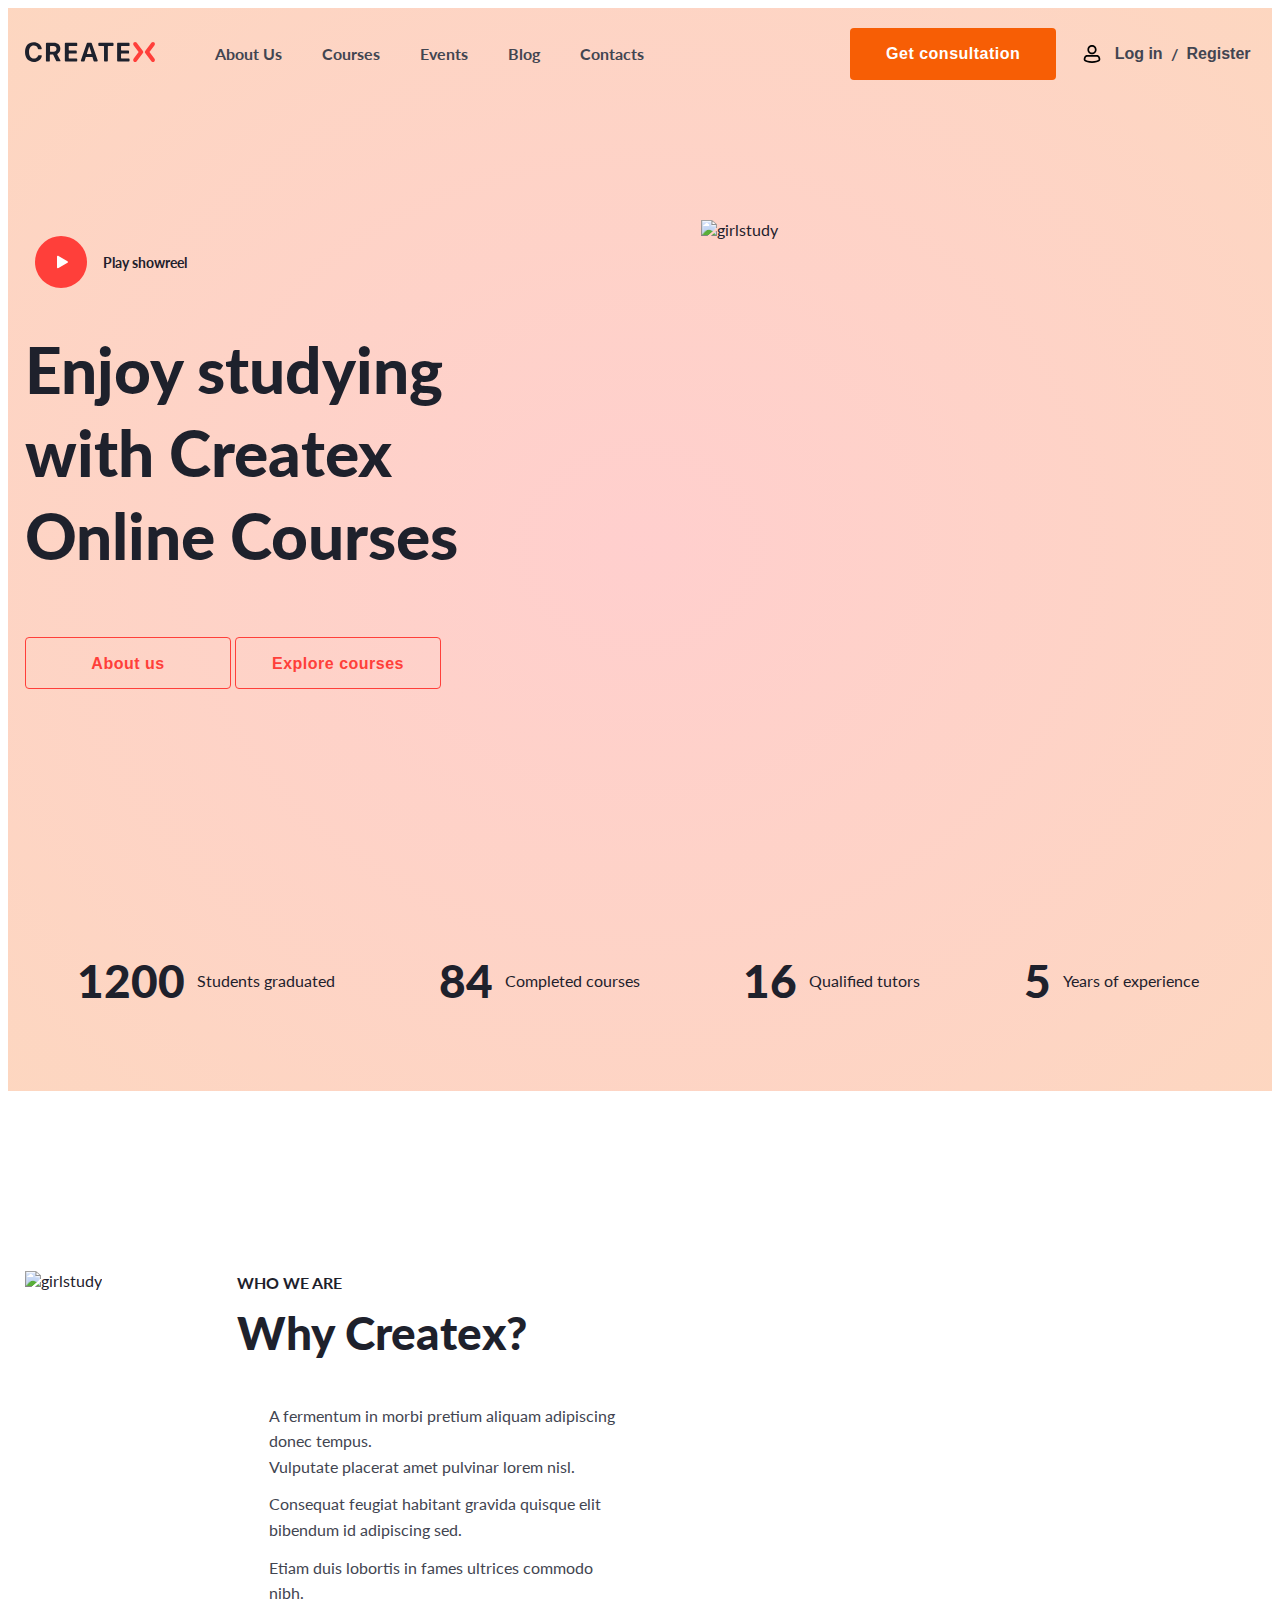
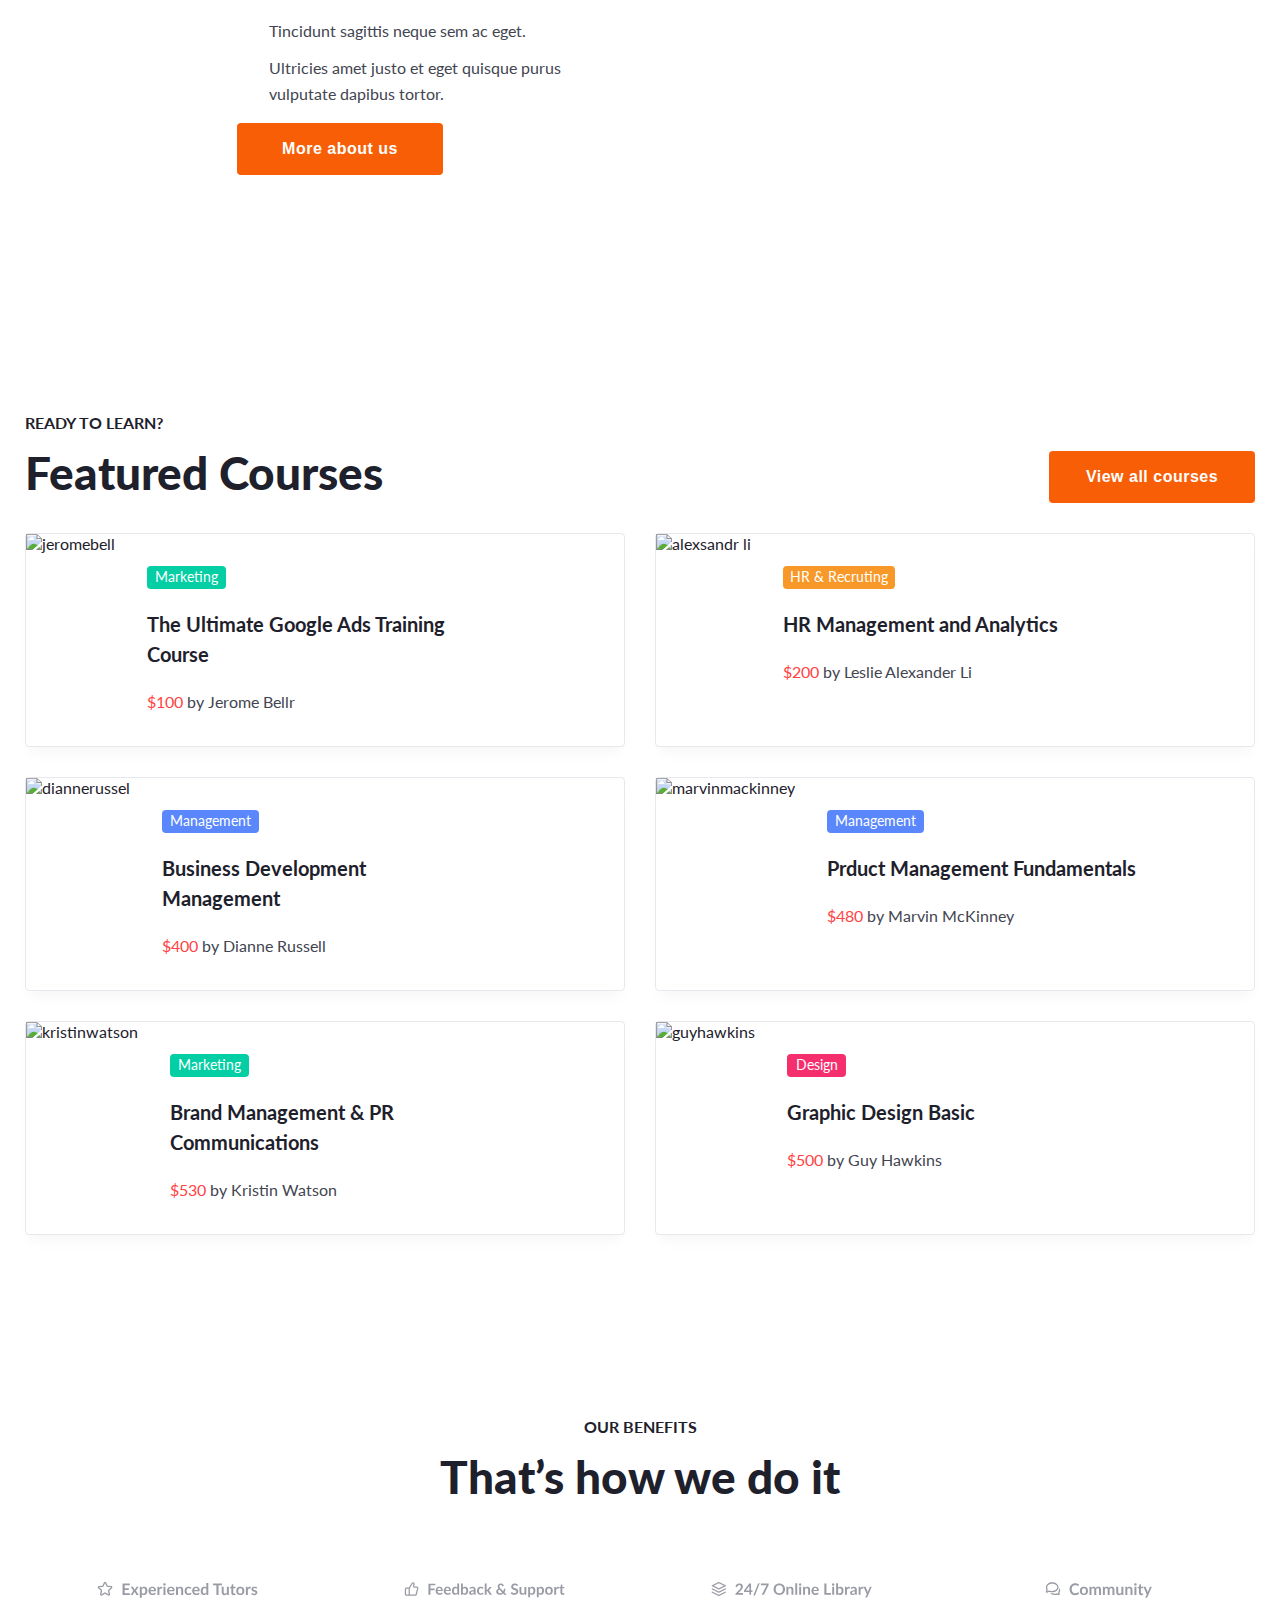
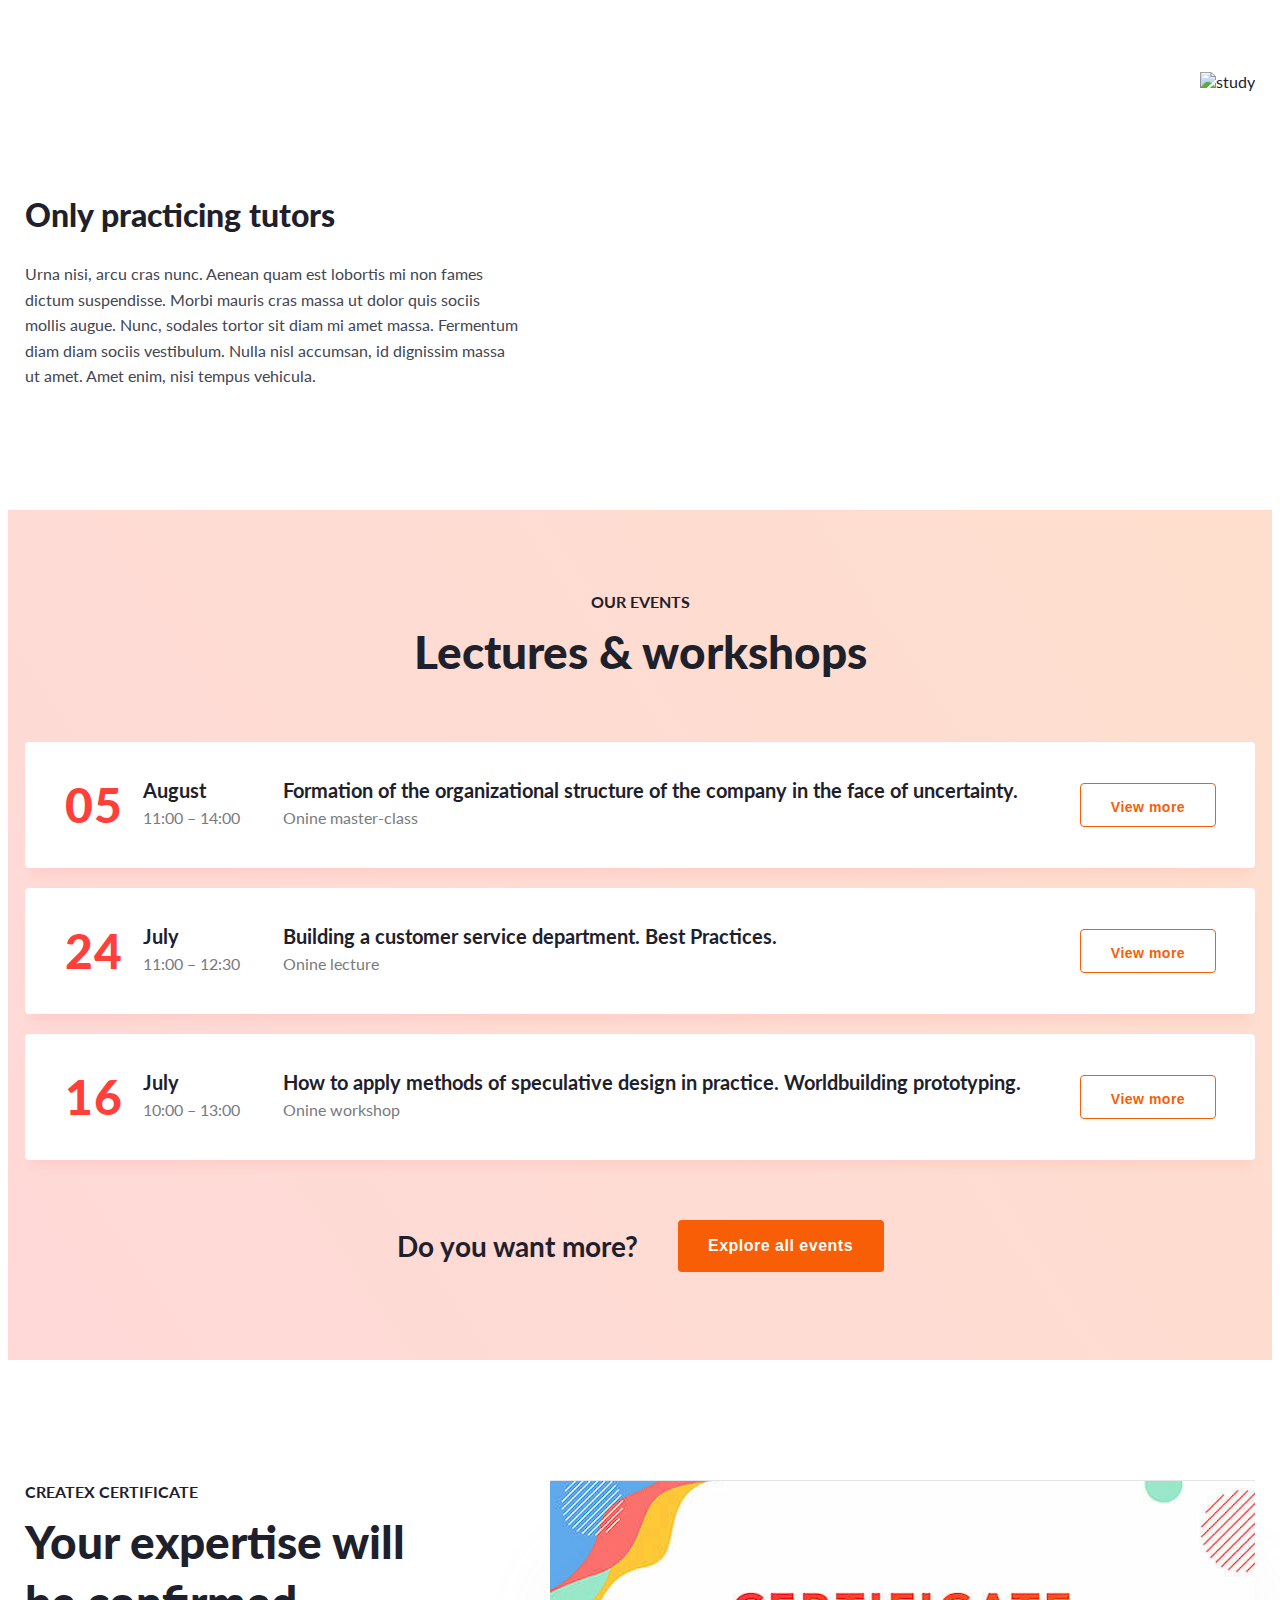
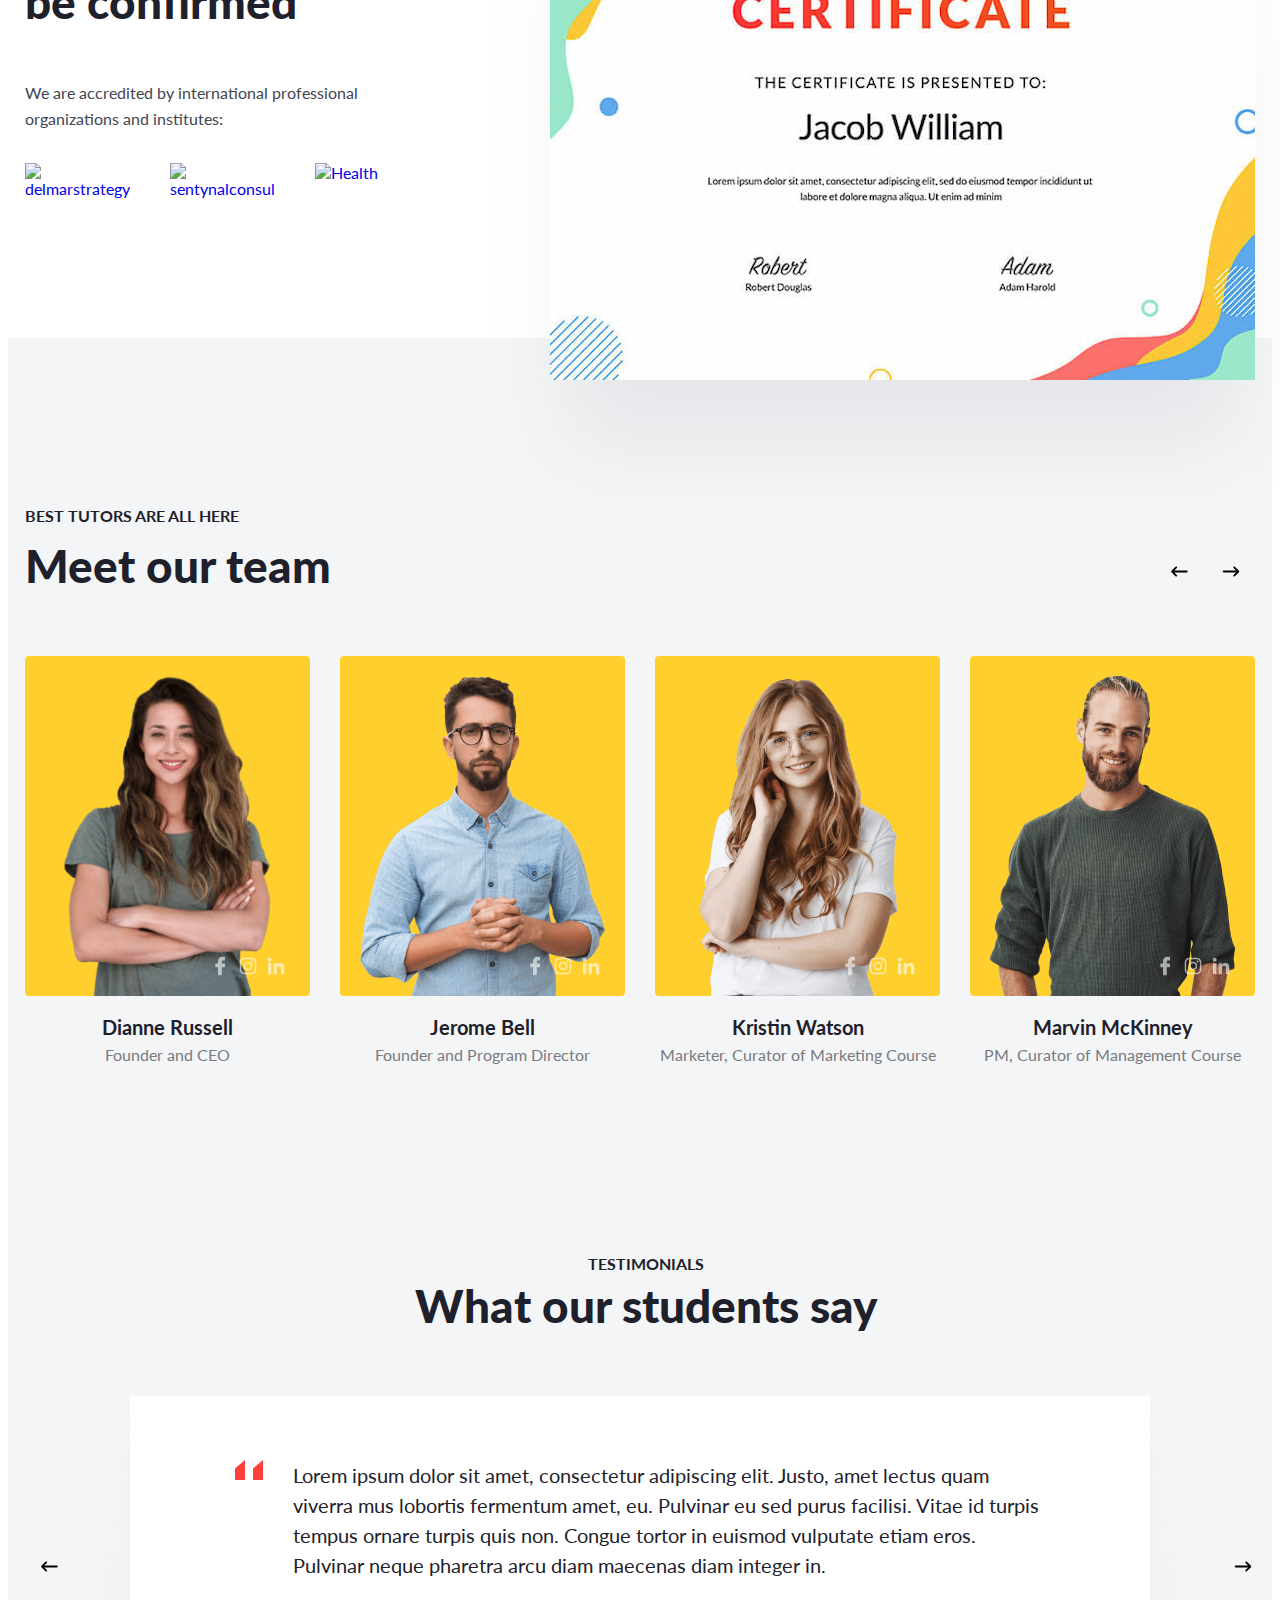
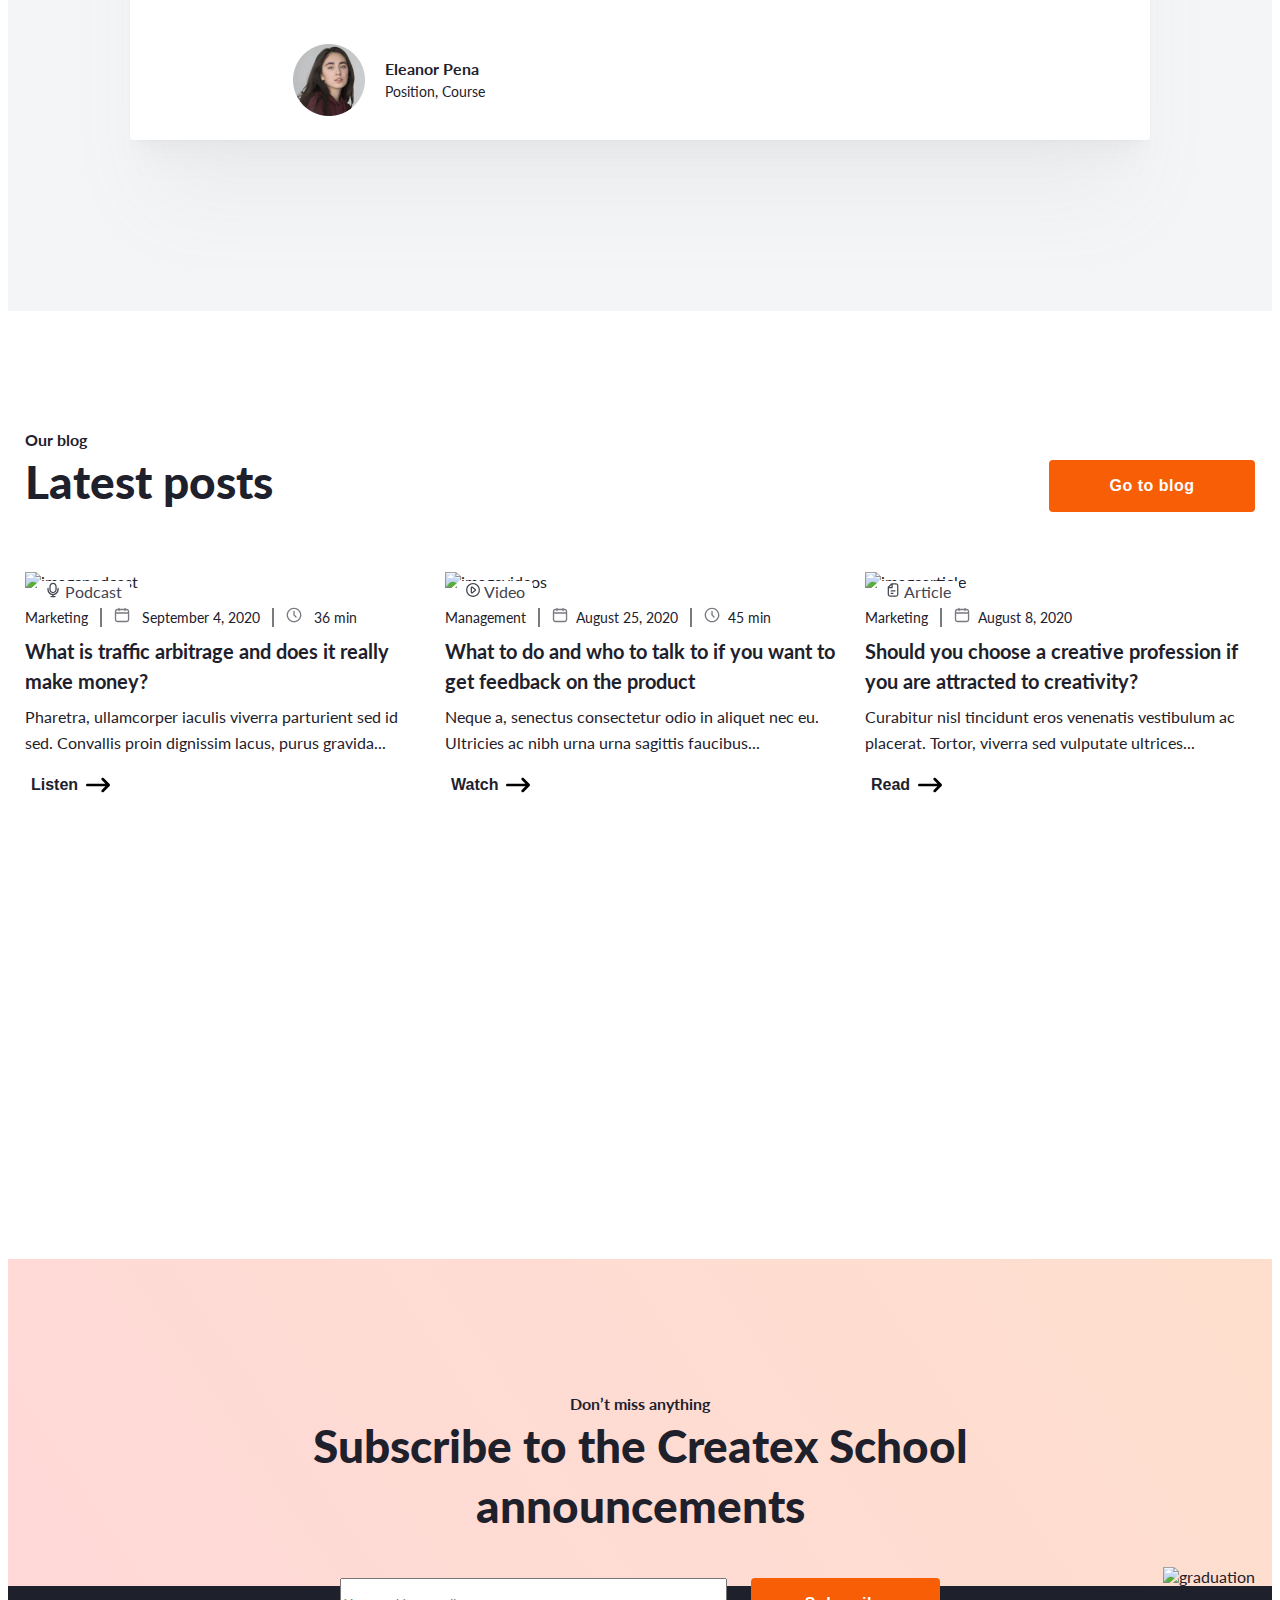
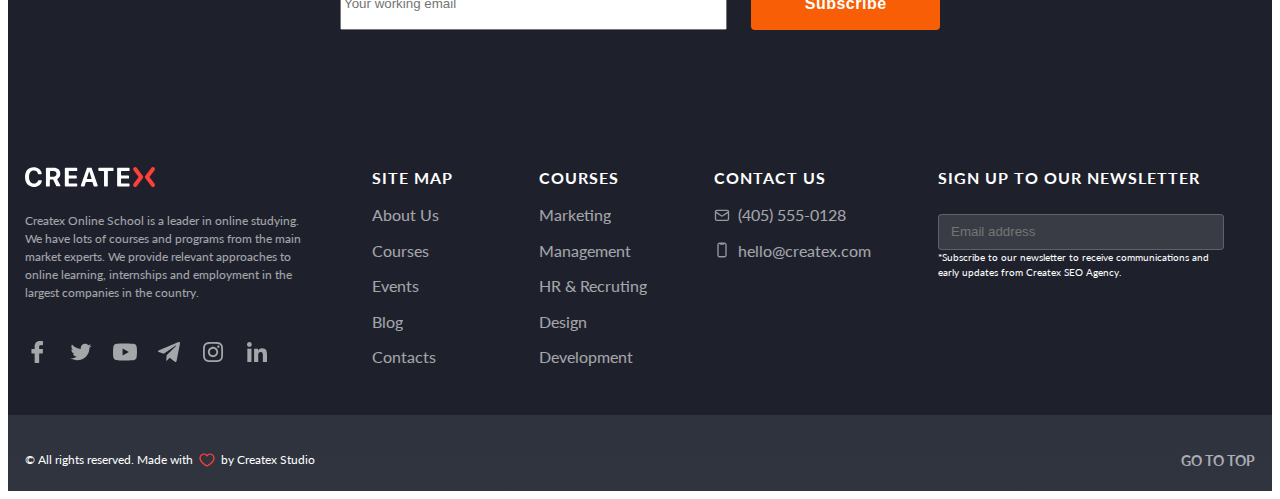
==== commit 3dc36af5: "added modal window" ====
--- a/index.html
+++ b/index.html
@@ -1,214 +1,1024 @@
 <!DOCTYPE html>
 <html lang="en">
-	<head>
-		<meta charset="UTF-8" />
-		<meta http-equiv="X-UA-Compatible" content="IE=edge" />
-		<meta name="viewport" content="width=device-width, initial-scale=1.0" />
-		<link rel="preconnect" href="https://fonts.googleapis.com" />
-		<link rel="preconnect" href="https://fonts.gstatic.com" crossorigin />
-		<link href="https://fonts.googleapis.com/css2?family=Lato:wght@400;700;900&display=swap" rel="stylesheet" />
-		<link
-			rel="stylesheet"
-			href="https://cdnjs.cloudflare.com/ajax/libs/modern-normalize/1.1.0/modern-normalize.min.css"
-			integrity="sha512-wpPYUAdjBVSE4KJnH1VR1HeZfpl1ub8YT/NKx4PuQ5NmX2tKuGu6U/JRp5y+Y8XG2tV+wKQpNHVUX03MfMFn9Q=="
-			crossorigin="anonymous"
-			referrerpolicy="no-referrer"
-		/>
-		<link rel="stylesheet" href="./css/header-footer.css" />
-		<title>Main Page</title>
-	</head>
-	<body>
-		<header class="header section section--header">
-			<div class="container container--header">
-				<nav class="header__nav">
-					<ul class="header__nav-list">
-						<li class="header__nav-item">
-							<a class="header__nav-link" href="./index.html">
-								<svg class="header__logo-icon" width="130" height="22">
-									<use href="./images/icons.svg#icon-logo"></use>
-								</svg>
-							</a>
-						</li>
-						<li class="header__nav-item">
-							<a class="header__nav-link header__nav-link--current" href="">About Us</a>
-						</li>
-						<li class="header__nav-item">
-							<a class="header__nav-link" href="">Courses</a>
-						</li>
-						<li class="header__nav-item">
-							<a class="header__nav-link" href="">Events</a>
-						</li>
-						<li class="header__nav-item">
-							<a class="header__nav-link" href="">Blog</a>
-						</li>
-						<li class="header__nav-item">
-							<a class="header__nav-link" href="">Contacts</a>
-						</li>
-					</ul>
-				</nav>
-				<button class="btn btn--header" type="button">Get consultation</button>
-				<ul class="header__authorization">
-					<li class="header__authorization-item">
-						<svg class="header__authorization-icon" width="20" height="20">
-							<use class="header__authorization-icon" href="./images/icons.svg#icon-person"></use>
-						</svg>
-					</li>
-					<li class="header__authorization-item">
-						<button class="header__authorization-sign-in" href="">&nbspLog in&nbsp</button>
-					</li>
-					<li class="header__authorization-item">
-						<span class="header__authorization-slash">&nbsp/&nbsp</span>
-					</li>
-					<li class="header__authorization-item">
-						<a class="header__authorization-sign-up" href="">&nbspRegister&nbsp</a>
-					</li>
-				</ul>
-			</div>
-		</header>
-		<main></main>
-		<footer class="footer section section--footer" id="footer">
-			<div class="container container--footer">
-				<div class="footer__main-content">
-					<div class="footer__first-column">
-						<a class="footer__logo" href="./index.html">
-							<svg class="footer__logo-icon" width="130" height="22">
-								<use href="./images/icons.svg#icon-logo"></use>
-							</svg>
-						</a>
-						<p class="footer__text">
-							Createx Online School is a leader in online studying. We have lots of courses and programs from the main
-							market experts. We provide relevant approaches to online learning, internships and employment in the
-							largest companies in the country.
-						</p>
-						<ul class="footer__sm-list">
-							<li class="footer__sm-item">
-								<a class="footer__sm-link" href="">
-									<svg class="footer__sm-icon" width="24" height="24">
-										<use href="./images/icons.svg#icon-facebook"></use>
-									</svg>
-								</a>
-							</li>
-							<li class="footer__sm-item">
-								<a class="footer__sm-link" href="">
-									<svg class="footer__sm-icon" width="24" height="24">
-										<use href="./images/icons.svg#icon-twitter"></use>
-									</svg>
-								</a>
-							</li>
-							<li class="footer__sm-item">
-								<a class="footer__sm-link" href="">
-									<svg class="footer__sm-icon" width="24" height="24">
-										<use href="./images/icons.svg#icon-youtube"></use>
-									</svg>
-								</a>
-							</li>
-							<li class="footer__sm-item">
-								<a class="footer__sm-link" href="">
-									<svg class="footer__sm-icon" width="24" height="24">
-										<use href="./images/icons.svg#icon-telegram"></use>
-									</svg>
-								</a>
-							</li>
-							<li class="footer__sm-item">
-								<a class="footer__sm-link" href="">
-									<svg class="footer__sm-icon" width="24" height="24">
-										<use href="./images/icons.svg#icon-instagram"></use>
-									</svg>
-								</a>
-							</li>
-							<li class="footer__sm-item">
-								<a class="footer__sm-link" href="">
-									<svg class="footer__sm-icon" width="24" height="24">
-										<use href="./images/icons.svg#icon-linked-in"></use>
-									</svg>
-								</a>
-							</li>
-						</ul>
-					</div>
-
-					<ul class="footer__nav-list">
-						<li class="footer__nav-item">
-							<h2 class="footer__nav-header">SITE MAP</h2>
-						</li>
-						<li class="footer__nav-item">
-							<a class="footer__nav-link" href="./about.html">About Us</a>
-						</li>
-						<li class="footer__nav-item">
-							<a class="footer__nav-link" href="">Courses</a>
-						</li>
-						<li class="footer__nav-item">
-							<a class="footer__nav-link" href="">Events</a>
-						</li>
-						<li class="footer__nav-item">
-							<a class="footer__nav-link" href="">Blog</a>
-						</li>
-						<li class="footer__nav-item">
-							<a class="footer__nav-link" href="">Contacts</a>
-						</li>
-					</ul>
-
-					<ul class="footer__courses-list">
-						<li class="footer__courses-item">
-							<h2 class="footer__courses-header">COURSES</h2>
-						</li>
-						<li class="footer__courses-item">
-							<a class="footer__courses-link" href="">Marketing</a>
-						</li>
-						<li class="footer__courses-item">
-							<a class="footer__courses-link" href="">Management</a>
-						</li>
-						<li class="footer__courses-item">
-							<a class="footer__courses-link" href="">HR & Recruting</a>
-						</li>
-						<li class="footer__courses-item">
-							<a class="footer__courses-link" href="">Design</a>
-						</li>
-						<li class="footer__courses-item">
-							<a class="footer__courses-link" href="">Development</a>
-						</li>
-					</ul>
-
-					<address class="footer__address">
-						<h2 class="footer__address-header">CONTACT US</h2>
-						<a class="footer__address-link" href="phone:4055550128">
-							<svg class="footer__address-icon" width="16" height="16">
-								<use href="./images/icons.svg#icon-phone"></use>
-							</svg>
-							(405) 555-0128
-						</a>
-						<a class="footer__address-link" href="mailto:hello@createx.com">
-							<svg class="footer__address-icon" width="16" height="16">
-								<use href="./images/icons.svg#icon-mail"></use>
-							</svg>
-							hello@createx.com
-						</a>
-					</address>
-
-					<div class="footer__input">
-						<h2 class="footer__input-header">SIGN UP TO OUR NEWSLETTER</h2>
-						<div class="footer__input-window-container">
-							<input class="footer__input-window" type="text" placeholder="Email address" />
-							<button class="footer__input-btn" type="submit">
-								<svg class="footer__input-btn-icon" width="16" height="16">
-									<use href="./images/icons.svg#icon-arrow"></use>
-								</svg>
-							</button>
-						</div>
-						<p class="footer__input-comment">
-							*Subscribe to our newsletter to receive communications and early updates from Createx SEO Agency.
-						</p>
-					</div>
-				</div>
-
-				<div class="footer__bottom">
-					<p class="footer__bottom-text">© All rights reserved. Made with&nbsp&nbsp</p>
-					<svg class="footer__heart-icon" width="16" height="16">
-						<use href="./images/icons.svg#icon-heart"></use>
-					</svg>
-					<p class="footer__bottom-text">&nbsp&nbspby Createx Studio</p>
-					<a class="footer__bottom-link" href="#top">GO TO TOP</a>
-				</div>
-			</div>
-		</footer>
-	</body>
-</html>
+
+<head>
+    <meta charset="UTF-8">
+    <meta name="wiweport" content="width=device-width, initial-scale=1.0">
+    <link rel="preconnect" href="https://fonts.googleapis.com">
+    <link rel="preconnect" href="https://fonts.gstatic.com" crossorigin>
+    <link href="https://fonts.googleapis.com/css2?family=Lato:wght@400;700;900&display=swap" rel="stylesheet">
+    <link rel="stylesheet" href="https://cdnjs.cloudflare.com/ajax/libs/modern-normalize/1.1.0/modern-normalize.min.css"
+        integrity="sha512-wpPYUAdjBVSE4KJnH1VR1HeZfpl1ub8YT/NKx4PuQ5NmX2tKuGu6U/JRp5y+Y8XG2tV+wKQpNHVUX03MfMFn9Q=="
+        crossorigin="anonymous" referrerpolicy="no-referrer" />
+    <link rel="stylesheet" href="./style/hederfoot.css">
+    <link rel="stylesheet" href="./style/hpage.css">
+    <link rel="stylesheet" href="./css/modal.css">
+    <title>Createx</title>
+</head>
+
+<body>
+    <!-- header -->
+    <header class="section--header">
+        <div class="container container--header">
+            <nav class="header__nav">
+                <ul class="header__nav-list">
+                    <li class="header__nav-item">
+                        <a class="header__nav-link" href="./index.html">
+                            <svg class="header__logo-icon" width="130" height="22">
+                                <use href="./img/homepage/symbol-defs.svg#icon-logo"></use>
+                            </svg>
+                        </a>
+                    </li>
+                    <li class="header__nav-item">
+                        <a class="header__nav-link" href="./about.html">About Us</a>
+                    </li>
+                    <li class="header__nav-item">
+                        <a class="header__nav-link" href="./courses.html">Courses</a>
+                    </li>
+                    <li class="header__nav-item">
+                        <a class="header__nav-link" href="./events-grid-view.html">Events</a>
+                    </li>
+                    <li class="header__nav-item">
+                        <a class="header__nav-link" href="./blog.html">Blog</a>
+                    </li>
+                    <li class="header__nav-item">
+                        <a class="header__nav-link" href="./course.html">Contacts</a>
+                    </li>
+                </ul>
+            </nav>
+            <div class="header__authorization">
+                <button class="header__get-consult btn" type="button">Get consultation</button>
+                <ul class="header__registrationtion">
+                    <li class="header__authorization-item">
+                        <svg class="header__authorization-icon" width="20" height="20">
+                            <use class="header__authorization-icon" href="./images/icons.svg#icon-person"></use>
+                        </svg>
+                    </li>
+                    <li class="header__authorization-item">
+                        <button class="header__authorization-sign-in" type="button" data-sign-in-open>
+                            &nbspLog in&nbsp
+                        </button>
+                    </li>
+                    <li class="header__authorization-item">
+                        <span class="header__authorization-slash">&nbsp/&nbsp</span>
+                    </li>
+                    <li class="header__authorization-item">
+                        <button class="header__authorization-sign-up" type="button" data-sign-up-open>
+                            &nbspRegister&nbsp
+                        </button>
+                    </li>
+                </ul>
+            </div>
+            <!-- header hero -->
+            <div class="header-hero">
+                <div class="hero-nav">
+                    <a class="buttomm-play">
+                        <svg class="play-icon" width="52" heigth="52">
+                            <use href="./img/homepage/symbol-defs.svg#icon-small"></use>
+                        </svg> Play showreel</a>
+                    <h1 class="hero-title">Enjoy studying with Createx Online Courses</h1>
+                    <button class="hero-buttomm btn">About us</button>
+                    <button class="hero-buttomm btn">Explore courses</button>
+                </div>
+
+                <img class="hero-img" src="./img/illustration.png" alt="girlstudy">
+            </div>
+            <ul class="hero-statistics">
+
+                <li class="hero-list">
+                    <p class="hero-paragraph">5</p>
+                    <p>Years of experience</p>
+                </li>
+                <li class="hero-list">
+                    <p class="hero-paragraph">16</p>
+                    <p>Qualified tutors</p>
+                </li>
+                <li class="hero-list">
+                    <p class="hero-paragraph">84</p>
+                    <p>Completed courses</p>
+                </li>
+                <li class="hero-list">
+                    <p class="hero-paragraph">1200</p>
+                    <p>Students graduated</p>
+                </li>
+            </ul>
+
+        </div>
+    </header>
+    <main>
+        <!-- about -->
+        <section class="about section">
+            <div class="about-cotainer container">
+                <img class="about-img" src="./img/girlstudy.jpg" alt="girlstudy">
+                <div class="about-box">
+                    <p class="third-header">Who we are</p>
+                    <h2 class="main-header">Why Createx?</h2>
+                    <div class="about-list-box">
+                        <ul class="about-unorder">
+                            <li class="normal-text">
+                                <P class="list-paragraph">A fermentum in morbi pretium aliquam adipiscing donec tempus.
+                                </P>
+                            </li>
+                            <li class="normal-text">
+                                <p class="list-paragraph">Vulputate placerat amet pulvinar lorem nisl.</p>
+                            </li>
+                            <li class="normal-text">
+                                <p class="list-paragraph">Consequat feugiat habitant gravida quisque elit bibendum id
+                                    adipiscing sed.</p>
+                            </li>
+                            <li class="normal-text">
+                                <p class="list-paragraph">Etiam duis lobortis in fames ultrices commodo nibh.</p>
+                            </li>
+                            <li class="normal-text">
+                                <p class="list-paragraph">Tincidunt sagittis neque sem ac eget.</p>
+                            </li>
+                            <li class="normal-text">
+                                <p class="list-paragraph">Ultricies amet justo et eget quisque purus vulputate dapibus
+                                    tortor.
+                                </p>
+                            </li>
+                        </ul>
+                    </div>
+                    <button class="btn">More about us</button>
+                </div>
+            </div>
+        </section>
+        <!-- Courses -->
+        <section class="section">
+            <div class="container">
+                <h1 class="visually-hidden"></h1>
+                <ul class="courses-title">
+                    <li class="courses-title-list">
+                        <p class="third-header">Ready to learn?</p>
+                        <h2 class="main-header">Featured Courses</h2>
+                    </li>
+                    <li class="courses-title-list">
+                        <button class="btn" a href="course.html">View all courses</button>
+                    </li>
+                </ul>
+                <ul class="courses-team">
+                    <li class="team-list">
+                        <img src="./img/teacher1.jpg" alt="jeromebell">
+                        <div class="card-info">
+                            <p class="markering">Marketing</p>
+                            <h3 class="title-card">The Ultimate Google Ads Training Course</h3>
+                            <p class="normal-text"><span>$100</span> by Jerome Bellr</p>
+                        </div>
+                    </li>
+                    <li class="team-list">
+                        <img src="./img/teacher2.jpg" alt="alexsandr li">
+                        <div class="card-info">
+                            <p class="recruting">HR & Recruting</p>
+                            <h3 class="title-card">HR Management and Analytics </h3>
+                            <p class="normal-text"><span>$200</span> by Leslie Alexander Li</p>
+                        </div>
+                    </li>
+                    <li class="team-list">
+                        <img src="./img/teacher3.jpg" alt="diannerussel">
+                        <div class="card-info">
+                            <p class="managment">Management</p>
+                            <h3 class="title-card">Business Development Management</h3>
+                            <p class="normal-text"><span>$400</span> by Dianne Russell</p>
+                        </div>
+                    </li>
+                    <li class="team-list">
+                        <img src="./img/teacher4.jpg" alt="marvinmackinney">
+                        <div class="card-info">
+                            <p class="managment">Management</p>
+                            <h3 class="title-card">Prduct Management Fundamentals</h3>
+                            <p class="normal-text"><span>$480</span> by Marvin McKinney </p>
+                        </div>
+                    </li>
+                    <li class="team-list">
+                        <img src="./img/teacher5.jpg" alt="kristinwatson">
+                        <div class="card-info">
+                            <p class="markering">Marketing</p>
+                            <h3 class="title-card">Brand Management & PR Communications</h3>
+                            <p class="normal-text"><span>$530</span> by Kristin Watson</p>
+                        </div>
+                    </li>
+                    <li class="team-list">
+                        <img src="./img/teacher6.jpg" alt="guyhawkins">
+                        <div class="card-info">
+                            <p class="desing">Design</p>
+                            <h3 class="title-card">Graphic Design Basic</h3>
+                            <p class="normal-text"><span>$500</span> by Guy Hawkins</p>
+                        </div>
+                    </li>
+                </ul>
+            </div>
+        </section>
+        <!-- Benefits -->
+        <section class="section benefints-section">
+            <div class="container">
+                <p class="third-header benefits-third-header">Our benefits</p>
+                <h2 class="main-header benefits-third-header">That’s how we do it</h2>
+
+                <ul class="section-benefits-title">
+                    <li class="benefits-list">
+                        <a href="#" class="benefits-list-icon"> <svg class="list-icon" height="26" width="161">
+                                <use href="./img/homepage/symbol-defs.svg#icon-experlenced-tutors"></use>
+                            </svg>
+                        </a>
+                    </li>
+                    <li class="benefits-list">
+                        <a href="#" class="benefits-list-icon"> <svg class="list-icon" height="26" width="161">
+                                <use href="./img/homepage/symbol-defs.svg#icon-feedback-support"></use>
+                            </svg> </a>
+                    </li>
+                    <li class="benefits-list">
+                        <a href="#" class="benefits-list-icon"> <svg class="list-icon" height="26" width="161">
+                                <use href="./img/homepage/symbol-defs.svg#icon-onlinelibrary">
+                                </use>
+                            </svg> </a>
+                    </li>
+                    <li class="benefits-list">
+                        <a href="#" class="benefits-list-icon"> <svg class="list-icon" height="26" width="161">
+                                <use href="./img/homepage/symbol-defs.svg#icon-community"></use>
+                            </svg>
+                        </a>
+                    </li>
+                </ul>
+                <div class="benefints-box">
+                    <div class="box-title">
+                        <h3 class="benefints-box-title">Only practicing tutors</h3>
+                        <p class="normal-text  benefints-box-text">
+                            Urna nisi, arcu cras nunc. Aenean quam est lobortis mi non fames dictum suspendisse. Morbi
+                            mauris cras massa ut dolor quis sociis mollis augue. Nunc, sodales tortor sit diam mi amet
+                            massa. Fermentum diam diam sociis vestibulum. Nulla nisl accumsan, id
+                            dignissim massa ut amet. Amet enim, nisi tempus vehicula.
+                        </p>
+                    </div>
+                    <img class="benefints-box-img" src="./img/illustration2.png" alt="study">
+                </div>
+            </div>
+        </section>
+        <!-- Events -->
+        <section class="section-events">
+            <div class="container">
+                <p class="third-header events-third-header">Our Events</p>
+                <h2 class="main-header events-third-header">Lectures & workshops</h2>
+                <ul class="events-title">
+                    <li class="events-list">
+                        <p class="list-date">05</p>
+                        <div class="events-date">
+                            <p class="list-mounth">August</p>
+                            <p class="list-time">11:00 – 14:00</p>
+                        </div>
+                        <div class="events-info">
+                            <p class="events-description">Formation of the organizational structure of the company in
+                                the face of uncertainty.</p>
+                            <p class="events-lesson">Onine master-class</p>
+                        </div>
+                        <button class="events-btn">View more</button>
+                    </li>
+                    <li class="events-list">
+                        <p class="list-date">24</p>
+                        <div class="events-date">
+                            <p class="list-mounth">July</p>
+                            <p class="list-time">11:00 – 12:30</p>
+                        </div>
+                        <div class="events-info">
+                            <p class="events-description">Building a customer service department. Best Practices.</p>
+                            <p class="events-lesson">Onine lecture</p>
+                        </div>
+                        <button class="events-btn">View more</button>
+                    </li>
+                    <li class="events-list">
+                        <p class="list-date">16</p>
+                        <div class="events-date">
+                            <p class="list-mounth">July</p>
+                            <p class="list-time">10:00 – 13:00</p>
+                        </div>
+                        <div class="events-info">
+                            <p class="events-description">How to apply methods of speculative design in practice.
+                                Worldbuilding prototyping.</p>
+                            <p class="events-lesson">Onine workshop</p>
+                        </div>
+                        <button class="events-btn">View more</button>
+                    </li>
+                </ul>
+                <div class="footer-events">
+                    <p class="footer-events-title">Do you want more?</p>
+                    <button class="btn">Explore all events</button>
+                </div>
+            </div>
+        </section>
+        <!-- Certificate -->
+        <section class="certificate-section">
+            <div class="container certificate-container">
+                <div class="certificate-box">
+                    <p class="third-header">Createx Certificate</p>
+                    <h2 class="main-header">Your expertise will be confirmed</h2>
+                    <p class="normal-text certificate-paragraph">We are accredited by international professional
+                        organizations and institutes:
+                    </p>
+                    <ul class="certificate-item">
+                        <li class="logo-company">
+                            <a href="delmarstrategy">
+                                <img src="./img/Del Mar Strategy Logo 1.png" alt="delmarstrategy" width="105"
+                                    height="50">
+                                </img>
+                            </a>
+                        </li>
+                        <li class="logo-company">
+                            <a href="delmarstrategy">
+                                <img src="./img/sentynalconsulting.png" alt="sentynalconsulting" width="105"
+                                    height="50">
+                                </img>
+                            </a>
+                        </li>
+                        <li class="logo-company">
+                            <a href="delmarstrategy">
+                                <img src="./img/National Health Logo 1.png" alt="Health" width="105" height="50">
+                                </img>
+                            </a>
+                        </li>
+
+                    </ul>
+                </div>
+                <img src="./img/certificate.png" alt="certificate" class="certificate-img">
+            </div>
+        </section>
+        <!-- Team  -->
+        <section class="team-section">
+            <div class="container">
+                <!-- Team (carousel) -->
+                <div class="team-box">
+                    <div class="team-container-title">
+                        <p class="third-header">Best tutors are all here</p>
+                        <h2 class="main-header">Meet our team</h2>
+                    </div>
+                    <div class="container-buttom">
+                        <button class="buttom">
+                            <svg class="testimonials-icon" width="18" height="11">
+                                <use href="img/homepage/symbol.svg#icon-Line-left"></use>
+                            </svg>
+                        </button>
+                        <button class="buttom">
+                            <svg class="testimonials-icon" width="18" height="11">
+                                <use href="img/homepage/symbol.svg#icon-Line-right"></use>
+                            </svg>
+                        </button>
+                    </div>
+                </div>
+                <ul class="team-raundabout">
+                    <li class="team-raundabout-list">
+                        <div class="team-card">
+                            <img src="./img/teampng/team1.png" alt="diannerussell">
+
+                            <div class="team-social">
+                                <a href="#" class="social-icon">
+                                    <svg class="icon" width="20" hight="20">
+                                        <use href="img/homepage/symbol-defs.svg#icon-Facebook"></use>
+                                    </svg>
+                                </a>
+                                <a href="#" class="social-icon">
+                                    <svg class="icon" width="20" hight="20">
+                                        <use href="img/homepage/symbol-defs.svg#icon-Instagram"></use>
+                                    </svg>
+                                </a>
+                                <a href="#" class="social-icon">
+                                    <svg class="icon" width="20" hight="20">
+                                        <use href="img/homepage/symbol-defs.svg#icon-Linked-In"></use>
+                                    </svg>
+                                </a>
+                            </div>
+                        </div>
+                        <div class="team-title">
+                            <p class="team-name">Dianne Russell</p>
+                            <p class="normal-text">Founder and CEO</p>
+                        </div>
+                    </li>
+                    <li class="team-raundabout-list">
+                        <div class="team-card">
+                            <img src="./img/teampng/team2.png" alt="jeromebell">
+
+                            <div class="team-social">
+                                <a href="#" class="social-icon">
+                                    <svg class="icon" width="20" hight="20">
+                                        <use href="img/homepage/symbol-defs.svg#icon-Facebook"></use>
+                                    </svg>
+                                </a>
+                                <a href="#" class="social-icon">
+                                    <svg class="icon" width="20" hight="20">
+                                        <use href="img/homepage/symbol-defs.svg#icon-Instagram"></use>
+                                    </svg>
+                                </a>
+                                <a href="#" class="social-icon">
+                                    <svg class="icon" width="20" hight="20">
+                                        <use href="img/homepage/symbol-defs.svg#icon-Linked-In"></use>
+                                    </svg>
+                                </a>
+                            </div>
+                        </div>
+                        <div class="team-title">
+                            <p class="team-name">Jerome Bell</p>
+                            <p class="normal-text">Founder and Program Director</p>
+                        </div>
+                    </li>
+                    <li class="team-raundabout-list">
+                        <div class="team-card">
+                            <img src="./img/teampng/team3.png" alt="kristinwatson">
+                            <div class="team-social">
+                                <a href="#" class="social-icon">
+                                    <svg class="icon" width="20" hight="20">
+                                        <use href="img/homepage/symbol-defs.svg#icon-Facebook"></use>
+                                    </svg>
+                                </a>
+                                <a href="#" class="social-icon">
+                                    <svg class="icon" width="20" hight="20">
+                                        <use href="img/homepage/symbol-defs.svg#icon-Instagram"></use>
+                                    </svg>
+                                </a>
+                                <a href="#" class="social-icon">
+                                    <svg class="icon" width="20" hight="20">
+                                        <use href="img/homepage/symbol-defs.svg#icon-Linked-In"></use>
+                                    </svg>
+                                </a>
+                            </div>
+                        </div>
+
+                        <div class="team-title">
+                            <p class="team-name">Kristin Watson</p>
+                            <p class="normal-text">Marketer, Curator of Marketing Course</p>
+                        </div>
+                    </li>
+                    <li class="team-raundabout-list">
+                        <div class="team-card">
+                            <img src="./img/teampng/team4.png" alt="marvinmckinney">
+                            <div class="team-social">
+                                <a href="#" class="social-icon">
+                                    <svg class="icon" width="20" hight="20">
+                                        <use href="img/homepage/symbol-defs.svg#icon-Facebook"></use>
+                                    </svg>
+                                </a>
+                                <a href="#" class="social-icon">
+                                    <svg class="icon" width="20" hight="20">
+                                        <use href="img/homepage/symbol-defs.svg#icon-Instagram"></use>
+                                    </svg>
+                                </a>
+                                <a href="#" class="social-icon">
+                                    <svg class="icon" width="20" hight="20">
+                                        <use href="img/homepage/symbol-defs.svg#icon-Linked-In"></use>
+                                    </svg>
+                                </a>
+                            </div>
+                        </div>
+
+                        <div class="team-title">
+                            <p class="team-name">Marvin McKinney</p>
+                            <p class="normal-text">PM, Curator of Management Course</p>
+                        </div>
+                    </li>
+                </ul>
+                <!-- Testimonials (carousel) -->
+                <div class="testimonials">
+                    <div class="testimonials-title">
+                        <p class="bold-text">TESTIMONIALS</p>
+                        <h2 class="main-header ">What our students say</h2>
+                    </div>
+                    <div class="testimonials-buttom">
+                        <button class="buttom">
+                            <svg class="testimonials-icon" width="18" height="11">
+                                <use href="img/homepage/symbol.svg#icon-Line-left"></use>
+                            </svg>
+                        </button>
+                        <div class="testimonials-box">
+                            <div class="box-brackets">
+                                <img class="brackets" src="./img/braces.png" alt="braket">
+                                <p class="box-pargraph">
+                                    Lorem ipsum dolor sit amet, consectetur adipiscing elit. Justo, amet lectus quam
+                                    viverra mus lobortis fermentum amet, eu. Pulvinar eu sed purus facilisi. Vitae id
+                                    turpis tempus ornare turpis quis non. Congue tortor in euismod vulputate etiam eros.
+                                    Pulvinar
+                                    neque pharetra arcu diam maecenas diam integer in.
+                                </p>
+                            </div>
+                            <div class="box-card">
+                                <img src="./img/image.png" alt="girl">
+                                <div class="box-card-title">
+                                    <p class="bold-text">Eleanor Pena</p>
+                                    <p class="corse">Position, Course</p>
+                                </div>
+                            </div>
+
+                        </div>
+                        <button class="buttom">
+                            <svg class="testimonials-icon" width="18" height="11">
+                                <use href="img/homepage/symbol.svg#icon-Line-right"></use>
+                            </svg>
+                        </button>
+                    </div>
+                </div>
+
+
+            </div>
+        </section>
+        <!-- Blog -->
+        <section class="blog__section">
+            <div class="container">
+                <div class="blog__title">
+                    <div class="title-blog">
+                        <p class="bold-text">Our blog</p>
+                        <h2 class="main-header">Latest posts</h2>
+                    </div>
+                    <button class="btn">Go to blog</button>
+                </div>
+                <div class="blog__list-box">
+                    <ul class="blog__list">
+                        <li class="blog__list-list">
+                            <div class="blog__link">
+                                <a href="#" class="link">
+                                    <svg class="link-icon" width="16" height="16">
+                                        <use href="img/homepage/symbol-defs.svg#icon-mic"></use>
+                                    </svg> Podcast
+                                </a>
+                            </div>
+
+                            <img class="list-image" src="./img/imagepodcast.png" alt="imagepodcast">
+
+                            <!-- content -->
+                            <ul class="list-meta">
+                                <li class="meta-list">
+                                    <p class="meta-title small-regular">Marketing</p>
+                                </li>
+                                <li class="meta-list">
+                                    <p class="meta-calendar small-regular">
+                                        <svg class="meta-icon" width="16" height="16">
+                                            <use href="img/homepage/symbol.svg#icon-calendar"></use>
+                                        </svg> September 4, 2020
+                                    </p>
+                                </li>
+                                <li class="meta-list">
+                                    <P class="meta-clock small-regular">
+                                        <svg class="meta-icon" width="16" height="16">
+                                            <use href="img/homepage/symbol.svg#icon-clock"></use>
+                                        </svg> 36 min
+                                    </P>
+                                </li>
+                            </ul>
+                            <div class="list-title">
+                                <h3 class="second-text">What is traffic arbitrage and does it really make money?</h3>
+                                <p class="liner-text">Pharetra, ullamcorper iaculis viverra parturient sed id sed.
+                                    Convallis proin dignissim lacus, purus gravida...</p>
+                            </div>
+                            <button class="blog__buttom bold-text"> Listen
+                                <svg class="buttom-icon" width="24" height="24">
+                                    <use href="./img/homepage/symbol.svg#icon-Line-right"></use>
+                                </svg></button>
+                        </li>
+                        <li class="blog__list-list">
+                            <div class="blog__link">
+                                <a href="#" class="link">
+                                    <svg class="link-icon" width="16" height="16">
+                                        <use href="img/homepage/symbol-defs.svg#icon-Play"></use>
+                                    </svg> Video
+                                </a>
+                            </div>
+                            <img class="list-image" src="./img/imagevideos.png" alt="imagevideos">
+                            <!-- content -->
+                            <ul class="list-meta">
+                                <li class="meta-list">
+                                    <p class="meta-title small-regular">Management</p>
+                                </li>
+                                <li class="meta-list">
+                                    <p class="meta-calendar small-regular">
+                                        <svg class="meta-icon" width="16" height="16">
+                                            <use href="img/homepage/symbol.svg#icon-calendar"></use>
+                                        </svg>August 25, 2020
+                                    </p>
+                                </li>
+                                <li class="meta-list">
+                                    <P class="meta-clock small-regular">
+                                        <svg class="meta-icon" width="16" height="16">
+                                            <use href="img/homepage/symbol.svg#icon-clock"></use>
+                                        </svg>45 min
+                                    </P>
+                                </li>
+                            </ul>
+                            <div class="list-title">
+                                <h3 class="second-text ">What to do and who to talk to if you want to get feedback on
+                                    the product</h3>
+                                <p class="liner-text">Neque a, senectus consectetur odio in aliquet nec eu. Ultricies ac
+                                    nibh urna urna sagittis faucibus...
+                                </p>
+                            </div>
+                            <button class="blog__buttom bold-text">Watch
+                                <svg class="buttom-icon" width="24" height="24">
+                                    <use href="./img/homepage/symbol.svg#icon-Line-right"></use>
+                                </svg></button>
+                        </li>
+                        <li class="blog__list-list">
+                            <div class="blog__link">
+                                <a href="#" class="link">
+                                    <svg class="link-icon" width="16" height="16">
+                                        <use href="img/homepage/symbol-defs.svg#icon-Files"></use>
+                                    </svg> Article
+                                </a>
+                            </div>
+                            <img class="list-image" src="./img/imagearticle.png" alt="imagearticle">
+                            <!-- content -->
+                            <ul class="list-meta">
+                                <li class="meta-list">
+                                    <p class="meta-title small-regular">Marketing</p>
+                                </li>
+                                <li class="meta-list">
+                                    <p class="meta-calendar small-regular">
+                                        <svg class="meta-icon" width="16" height="16">
+                                            <use href="img/homepage/symbol.svg#icon-calendar"></use>
+                                        </svg>August 8, 2020
+                                    </p>
+                                </li>
+                            </ul>
+                            <div class="list-title">
+                                <h3 class="second-text">Should you choose a creative profession if you are attracted to
+                                    creativity?</h3>
+                                <p class="liner-text">Curabitur nisl tincidunt eros venenatis vestibulum ac placerat.
+                                    Tortor, viverra sed vulputate ultrices...
+                                </p>
+                            </div>
+                            <button class="blog__buttom bold-text"> Read
+                                <svg class="buttom-icon" width="24" height="24">
+                                    <use href="./img/homepage/symbol.svg#icon-Line-right"></use>
+                                </svg></button>
+                        </li>
+                    </ul>
+                </div>
+            </div>
+        </section>
+        <!-- Subscribe -->
+        <section class="subscribe__section">
+            <div class="container">
+                <div class="subscribe__title">
+                    <p class="bold-text">Don’t miss anything</p>
+                    <h2 class="main-header">Subscribe to the Createx School announcements</h2>
+                    <form class="subscribe__form">
+                        <label class="subscribe__label">
+                            <input class="subscribe__input" type="email" name="email" placeholder="Your working email" />
+                            <button class="btn">Subscribe</button>
+                        </label>
+
+                    </form>
+                </div>
+                <div class="subscribe__img">
+                    <img class="img-hands" src="./img/illustration3.png" alt="graduation">
+                    <img class="img-hands" src="./img/illustration3.png" alt="graduation">
+                </div>
+            </div>
+        </section>
+    </main>
+    <footer class="footer section section--footer">
+        <div class="container container--footer">
+            <div class="footer__main-content">
+                <div class="footer__first-column">
+                    <a class="footer__logo" href="./index.html">
+                        <svg class="footer__logo-icon" width="130" height="22">
+                            <use href="./img/homepage/symbol-defs.svg#icon-logofooter"></use>
+                        </svg>
+                    </a>
+                    <p class="footer__text">
+                        Createx Online School is a leader in online studying. We have lots of courses and programs from
+                        the main market experts. We provide relevant approaches to online learning, internships and
+                        employment in the largest companies in the country.
+                    </p>
+                    <ul class="footer__sm-list">
+                        <li class="footer__sm-item">
+                            <a class="footer__sm-link" href="">
+                                <svg class="footer__sm-icon" width="24" height="24">
+                                    <use href="./img/homepage/symbol-defs.svg#icon-Facebook"></use>
+                                </svg>
+                            </a>
+                        </li>
+                        <li class="footer__sm-item">
+                            <a class="footer__sm-link" href="">
+                                <svg class="footer__sm-icon" width="24" height="24">
+                                    <use href="./img/homepage/symbol-defs.svg#icon-Twitter"></use>
+                                </svg>
+                            </a>
+                        </li>
+                        <li class="footer__sm-item">
+                            <a class="footer__sm-link" href="">
+                                <svg class="footer__sm-icon" width="24" height="24">
+                                    <use href="./img/homepage/symbol-defs.svg#icon-YouTube"></use>
+                                </svg>
+                            </a>
+                        </li>
+                        <li class="footer__sm-item">
+                            <a class="footer__sm-link" href="">
+                                <svg class="footer__sm-icon" width="24" height="24">
+                                    <use href="./img/homepage/symbol-defs.svg#icon-telegram"></use>
+                                </svg>
+                            </a>
+                        </li>
+                        <li class="footer__sm-item">
+                            <a class="footer__sm-link" href="">
+                                <svg class="footer__sm-icon" width="24" height="24">
+                                    <use href="./img/homepage/symbol-defs.svg#icon-Instagram"></use>
+                                </svg>
+                            </a>
+                        </li>
+                        <li class="footer__sm-item">
+                            <a class="footer__sm-link" href="">
+                                <svg class="footer__sm-icon" width="24" height="24">
+                                    <use href="./img/homepage/symbol-defs.svg#icon-Linked-In"></use>
+                                </svg>
+                            </a>
+                        </li>
+                    </ul>
+                </div>
+
+                <ul class="footer__nav-list">
+                    <li class="footer__nav-item">
+                        <h2 class="footer__nav-header">SITE MAP</h2>
+                    </li>
+                    <li class="footer__nav-item">
+                        <a class="footer__nav-link" href="./about.html">About Us</a>
+                    </li>
+                    <li class="footer__nav-item">
+                        <a class="footer__nav-link" href="">Courses</a>
+                    </li>
+                    <li class="footer__nav-item">
+                        <a class="footer__nav-link" href="">Events</a>
+                    </li>
+                    <li class="footer__nav-item">
+                        <a class="footer__nav-link" href="">Blog</a>
+                    </li>
+                    <li class="footer__nav-item">
+                        <a class="footer__nav-link" href="">Contacts</a>
+                    </li>
+                </ul>
+
+                <ul class="footer__courses-list">
+                    <li class="footer__courses-item">
+                        <h2 class="footer__courses-header">COURSES</h2>
+                    </li>
+                    <li class="footer__courses-item">
+                        <a class="footer__courses-link" href="">Marketing</a>
+                    </li>
+                    <li class="footer__courses-item">
+                        <a class="footer__courses-link" href="">Management</a>
+                    </li>
+                    <li class="footer__courses-item">
+                        <a class="footer__courses-link" href="">HR & Recruting</a>
+                    </li>
+                    <li class="footer__courses-item">
+                        <a class="footer__courses-link" href="">Design</a>
+                    </li>
+                    <li class="footer__courses-item">
+                        <a class="footer__courses-link" href="">Development</a>
+                    </li>
+                </ul>
+
+                <address class="footer__address">
+                    <h2 class="footer__address-header">CONTACT US</h2>
+                    <a class="footer__address-link" href="phone:4055550128">
+                        <svg class="footer__address-icon" width="16" height="16">
+                            <use href="./img/homepage/symbol-defs.svg#icon-Mail"></use>
+                        </svg>
+                        (405) 555-0128
+                    </a>
+                    <a class="footer__address-link" href="mailto:hello@createx.com">
+                        <svg class="footer__address-icon" width="16" height="16">
+                            <use href="./img/homepage/symbol-defs.svg#icon-iPhone"></use>
+                        </svg>
+                        hello@createx.com
+                    </a>
+                </address>
+
+                <div class="footer__input">
+                    <h2 class="footer__input-header">SIGN UP TO OUR NEWSLETTER</h2>
+                    <input class="footer__input-window" type="text" placeholder="Email address" />
+                    <p class="footer__input-comment">
+                        *Subscribe to our newsletter to receive communications and early updates from Createx SEO
+                        Agency.
+                    </p>
+                </div>
+            </div>
+
+            <div class="footer__bottom">
+                <p class="footer__bottom-text">© All rights reserved. Made with&nbsp&nbsp</p>
+                <svg class="footer__heart-icon" width="16" height="16">
+                    <use href="./images/icons.svg#icon-heart"></use>
+                </svg>
+                <p class="footer__bottom-text">&nbsp&nbspby Createx Studio</p>
+                <a class="footer__bottom-link" href="#top">GO TO TOP</a>
+            </div>
+        </div>
+    </footer>
+
+    <div class="backdrop is-hidden" data-sign-in-modal>
+      <div class="modal modal--sign-in">
+        <button class="modal__colse-btn" type="button" data-sign-in-close>
+          <svg class="modal__colse-btn-icon" width="24" height="24">
+            <use href="./images/icons.svg#icon-cross"></use>
+          </svg>
+        </button>
+        <form class="modal__sign-in-form" name="sign-in-form">
+          <span class="modal__title">Sign in</span>
+          <p class="modal__text">
+            Sign in to your account using email and password provided during registration.
+          </p>
+          <label class="modal__input-label">
+            Email
+            <input
+              class="modal__input"
+              type="email"
+              name="email"
+              placeholder="Your working email"
+              autocomplete="off"
+            />
+          </label>
+          <label class="modal__input-label">
+            Password
+            <input class="modal__input" type="password" name="password" data-password />
+            <button class="modal__show-pass-btn" type="button" data-show-pass>
+              <svg class="modal__show-pass-icon" width="16" height="16">
+                <use href="./images/icons.svg#icon-opened-eye"></use>
+              </svg>
+            </button>
+            <button class="modal__hide-pass-btn is-hidden" type="button" data-hide-pass>
+              <svg class="modal__hide-pass-icon" width="16" height="16">
+                <use href="./images/icons.svg#icon-closed-eye"></use>
+              </svg>
+            </button>
+          </label>
+          <div class="modal__checkbox-container">
+            <input
+              class="modal__checkbox"
+              type="checkbox"
+              name="keep-signed-in"
+              id="sign-in-checkbox"
+            />
+            <label class="modal__checkbox-label" for="sign-in-checkbox">
+              <span class="modal__checkbox-icon">
+                <svg width="10" height="8">
+                  <use href="./images/icons.svg#icon-check"></use>
+                </svg>
+              </span>
+            </label>
+            <span class="modal__checkbox-text">Keep me signed in</span>
+            <a class="modal__forgot-pass-link" href="">Forgot password?</a>
+          </div>
+          <button class="btn modal__sign-in-btn" type="submit">Sign in</button>
+          <p class="modal__sign-up-text">
+            Don't have an account?&nbsp
+            <button class="modal__sign-up-link" type="button" data-go-to-sign-up>Sign up</button>
+          </p>
+          <span class="modal__sm-list-title">Or sign in with</span>
+          <ul class="modal__sm-list">
+            <li class="modal__sm-item">
+              <a class="modal__sm-link" href="">
+                <svg class="modal__sm-icon" width="20" height="20">
+                  <use href="./images/icons.svg#icon-facebook"></use>
+                </svg>
+              </a>
+            </li>
+            <li class="modal__sm-item">
+              <a class="modal__sm-link" href="">
+                <svg class="modal__sm-icon" width="20" height="20">
+                  <use href="./images/icons.svg#icon-google"></use>
+                </svg>
+              </a>
+            </li>
+            <li class="modal__sm-item">
+              <a class="modal__sm-link" href="">
+                <svg class="modal__sm-icon" width="20" height="20">
+                  <use href="./images/icons.svg#icon-twitter"></use>
+                </svg>
+              </a>
+            </li>
+            <li class="modal__sm-item">
+              <a class="modal__sm-link" href="">
+                <svg class="modal__sm-icon" width="20" height="20">
+                  <use href="./images/icons.svg#icon-linked-in"></use>
+                </svg>
+              </a>
+            </li>
+          </ul>
+        </form>
+      </div>
+    </div>
+
+    <div class="backdrop is-hidden" data-sign-up-modal>
+      <div class="modal modal--sign-up">
+        <button class="modal__colse-btn" type="button" data-sign-up-close>
+          <svg class="modal__colse-btn-icon" width="24" height="24">
+            <use href="./images/icons.svg#icon-cross"></use>
+          </svg>
+        </button>
+        <form class="modal__sign-up-form" name="sign-up-form">
+          <span class="modal__title">Sign up</span>
+          <p class="modal__text">
+            Registration takes less than a minute but gives you full control over your studying.
+          </p>
+          <label class="modal__input-label">
+            Full Name
+            <input
+              class="modal__input"
+              type="text"
+              name="name"
+              placeholder="Your full name"
+              autocomplete="off"
+            />
+          </label>
+          <label class="modal__input-label">
+            Email
+            <input
+              class="modal__input"
+              type="email"
+              name="email"
+              placeholder="Your working email"
+              autocomplete="off"
+            />
+          </label>
+          <label class="modal__input-label">
+            Password
+            <input class="modal__input" type="password" name="password" data-password />
+            <button class="modal__show-pass-btn" type="button" data-show-pass>
+              <svg class="modal__show-pass-icon" width="16" height="16">
+                <use href="./images/icons.svg#icon-opened-eye"></use>
+              </svg>
+            </button>
+            <button class="modal__hide-pass-btn is-hidden" type="button" data-hide-pass>
+              <svg class="modal__hide-pass-icon" width="16" height="16">
+                <use href="./images/icons.svg#icon-closed-eye"></use>
+              </svg>
+            </button>
+          </label>
+          <label class="modal__input-label">
+            Confirm Password
+            <input class="modal__input" type="password" name="password" data-password />
+            <button class="modal__show-pass-btn" type="button" data-show-pass>
+              <svg class="modal__show-pass-icon" width="16" height="16">
+                <use href="./images/icons.svg#icon-opened-eye"></use>
+              </svg>
+            </button>
+            <button class="modal__hide-pass-btn is-hidden" type="button" data-hide-pass>
+              <svg class="modal__hide-pass-icon" width="16" height="16">
+                <use href="./images/icons.svg#icon-closed-eye"></use>
+              </svg>
+            </button>
+          </label>
+          <div class="modal__checkbox-container">
+            <input
+              class="modal__checkbox"
+              type="checkbox"
+              name="remember-me"
+              id="sign-up-checkbox"
+            />
+            <label class="modal__checkbox-label" for="sign-up-checkbox">
+              <span class="modal__checkbox-icon">
+                <svg width="10" height="8">
+                  <use href="./images/icons.svg#icon-check"></use>
+                </svg>
+              </span>
+            </label>
+            <span class="modal__checkbox-text">Remember me</span>
+          </div>
+          <button class="btn modal__sign-in-btn" type="submit">Sign in</button>
+          <p class="modal__sign-up-text">
+            Already have an account?&nbsp
+            <button class="modal__sign-up-link" type="button" data-go-to-sign-in>Sign in</button>
+          </p>
+          <span class="modal__sm-list-title">Or sign in with</span>
+          <ul class="modal__sm-list">
+            <li class="modal__sm-item">
+              <a class="modal__sm-link" href="">
+                <svg class="modal__sm-icon" width="20" height="20">
+                  <use href="./images/icons.svg#icon-facebook"></use>
+                </svg>
+              </a>
+            </li>
+            <li class="modal__sm-item">
+              <a class="modal__sm-link" href="">
+                <svg class="modal__sm-icon" width="20" height="20">
+                  <use href="./images/icons.svg#icon-google"></use>
+                </svg>
+              </a>
+            </li>
+            <li class="modal__sm-item">
+              <a class="modal__sm-link" href="">
+                <svg class="modal__sm-icon" width="20" height="20">
+                  <use href="./images/icons.svg#icon-twitter"></use>
+                </svg>
+              </a>
+            </li>
+            <li class="modal__sm-item">
+              <a class="modal__sm-link" href="">
+                <svg class="modal__sm-icon" width="20" height="20">
+                  <use href="./images/icons.svg#icon-linked-in"></use>
+                </svg>
+              </a>
+            </li>
+          </ul>
+        </form>
+      </div>
+    </div>
+
+    <script src="./js/modal.js"></script>
+
+    <script src="./js/show-hide-pass.js"></script>
+</body>
+
+</html>--- a/style/hederfoot.css
+++ b/style/hederfoot.css
@@ -0,0 +1,1406 @@
+html {
+  box-sizing: border-box;
+}
+
+*,
+*::before,
+*::after {
+  box-sizing: inherit;
+}
+
+body {
+  background-color: #ffffff;
+  color: #1e212c;
+  font-family: 'Lato', sans-serif;
+  font-size: 16px;
+  font-weight: 400;
+}
+
+:root {
+  --accent-color: #ff3f3a;
+  --main-text-color: #1e212c;
+  --second-text-color: #424551;
+}
+
+.no-gap {
+  display: block;
+}
+
+.visually-hidden {
+  position: absolute;
+  white-space: nowrap;
+  width: 1px;
+  height: 1px;
+  overflow: hidden;
+  border: 0;
+  padding: 0;
+  clip: rect(0 0 0 0);
+  clip-path: inset(50%);
+  margin: -1px;
+}
+
+ul,
+h1,
+h2,
+h3,
+h4,
+h5,
+p {
+  list-style: none;
+  padding: 0;
+  margin: 0;
+}
+
+a {
+  text-decoration: none;
+}
+
+img {
+  display: block;
+}
+
+.btn {
+  width: 206px;
+  height: 52px;
+  padding: 0;
+  border: none;
+  border-radius: 4px;
+  background-image: linear-gradient(#f75e05ff, #f75e05ff);
+  outline: transparent;
+  font-weight: 700;
+  font-size: 16px;
+  line-height: 3.25;
+  letter-spacing: 0.5px;
+  color: #fff;
+}
+
+.btn:hover,
+.btn:focus {
+  cursor: pointer;
+  color: var(--main-text-color);
+  background-image: linear-gradient(#f75e05ff, #ff3f3aff);
+  transition: 250ms;
+  transition: color 250ms linear;
+}
+
+.btn-link--empty {
+  background-image: none;
+  outline: none;
+  border: 1px solid var(--accent-color);
+  transition: border-color 250ms linear;
+  color: var(--accent-color);
+}
+
+.btn-link:focus {
+  outline-color: var(--main-text-color);
+  transition: outline-color 250ms linear;
+}
+
+.btn-link--empty:focus {
+  border-color: var(--main-text-color);
+  transition: border-color 250ms linear;
+}
+
+/* --------------------------------------HEADER------------------------------------- */
+
+.section--header {
+  background: radial-gradient(#ff3f3a40, #f75e0540);
+  display: flex;
+  padding-top: 20px;
+  padding-bottom: 80px;
+}
+
+.container--header {
+  display: flex;
+  flex-wrap: wrap;
+  padding-top: 0px;
+  padding-bottom: 0px;
+  margin: 0px;
+  position: relative;
+}
+
+/* ------------------------header navigation------------------------ */
+
+.header__nav {
+  display: flex;
+  align-items: center;
+}
+
+.header__nav-list {
+  display: flex;
+}
+
+.header__nav-link {
+  display: flex;
+  align-items: center;
+  font-weight: 700;
+  font-size: 16px;
+  line-height: 1.6;
+  color: var(--second-text-color);
+  outline: transparent;
+  border-radius: 2px;
+  outline-offset: 2px;
+  outline-color: #fff;
+  transition: outline-color 250ms linear;
+  transition: color 250ms linear;
+}
+
+.header__logo-icon {
+  fill: #1e212c;
+}
+
+.header__nav-link--current {
+  color: var(--accent-color);
+}
+
+.header__nav-item:nth-child(2) {
+  margin-left: 60px;
+}
+
+.header__nav-item:nth-child(n + 3) {
+  margin-left: 40px;
+}
+
+/* -------------------------header button----------------------------- */
+
+.btn--header {
+  margin-left: auto;
+}
+
+/* ---------------------header sign-in/sign-up-------------------------- */
+
+.header__authorization {
+  display: flex;
+  flex-direction: row;
+  justify-content: flex-end;
+  align-items: center;
+  padding: 0px;
+  margin-left: auto;
+}
+
+.header__registrationtion {
+  display: flex;
+}
+
+.header__authorization-item {
+  display: flex;
+  justify-content: center;
+  align-self: center;
+}
+
+.header__authorization-icon {
+  margin-left: 26px;
+  margin-right: 8px;
+}
+
+.header__authorization-sign-in,
+.header__authorization-slash,
+.header__authorization-sign-up {
+  display: flex;
+  justify-content: center;
+  align-items: center;
+  font-weight: 700;
+  font-size: 16px;
+  line-height: 160%;
+  background: none;
+  border: none;
+  border-radius: 2px;
+  padding: 0;
+  outline: transparent;
+  outline-offset: 2px;
+  color: var(--second-text-color);
+  transition: color 250ms linear;
+}
+
+.header__authorization-sign-in:hover,
+.header__authorization-sign-up:hover {
+  cursor: pointer;
+}
+
+/* -------------------------header hero------------------------- */
+
+.header-hero {
+  display: flex;
+  margin-top: 140px;
+}
+
+.hero-title {
+  margin-top: 24px;
+  margin-bottom: 60px;
+  width: 496px;
+  height: 249px;
+  font-size: 64px;
+  font-weight: 900;
+  line-height: 1.3;
+}
+
+.hero-img {
+  display: inline-block;
+  position: relative;
+  width: 602px;
+  height: 551px;
+  margin-left: 180px;
+  margin-bottom: 180px;
+}
+
+.hero-statistics {
+  display: flex;
+  justify-content: space-around;
+  min-width: 1226px;
+  flex-direction: row-reverse;
+}
+
+.hero-list {
+  display: flex;
+  justify-content: center;
+  align-items: center;
+}
+
+.hero-paragraph {
+  margin-right: 12px;
+  font-size: 46px;
+  font-weight: 900;
+  line-height: 1.3;
+}
+
+/* -------------------------hero buttomm------------------------- */
+
+.hero-buttomm {
+  background: content-box;
+  border: 1px solid var(--accent-color);
+  color: var(--accent-color);
+}
+
+.buttomm-play {
+  width: 171px;
+  height: 84px;
+  display: flex;
+  justify-content: center;
+  align-items: center;
+  border: none;
+  background: content-box;
+  color: var(--main-text-color);
+  font-weight: 700;
+  font-size: 14px;
+  line-height: 1.5;
+}
+
+.play-icon {
+  margin-right: 16px;
+  background-color: var(--accent-color 56%);
+  fill: var(--accent-color);
+}
+
+/* -------------------------header hover/focus------------------------ */
+
+.header__nav-link:hover,
+.header__authorization-sign-in:hover,
+.header__authorization-sign-up:hover {
+  color: var(--accent-color);
+  transition: color 250ms linear;
+}
+
+.header__nav-link:focus,
+.header__authorization-sign-in:focus,
+.header__authorization-sign-up:focus {
+  color: var(--accent-color);
+  outline-color: var(--accent-color);
+  transition: color 250ms linear;
+  transition: outline-color 250ms linear;
+}
+
+.authorization-icon {
+  fill: currentColor;
+}
+
+/* .play-icon:hover,
+.play-icon:focus {
+  fill: #f75e0540;
+  stroke: transparent;
+  stroke-width: 8px;
+  stroke-opacity: 0.65;
+  transform: scale(1.5);
+}
+.play-icon {
+  fill: currentColor;
+} */
+
+/* ------------------------ABOUT------------------------ */
+
+.about {
+  padding-bottom: 0;
+}
+
+.about-cotainer {
+  display: flex;
+  height: 560px;
+}
+
+.about-box {
+  margin-left: 135px;
+}
+
+.about-list-box {
+  width: 390px;
+  height: 320px;
+}
+
+.about-unorder {
+  margin-top: 40px;
+  margin-left: 16px;
+  list-style-image: url(../img/homepage/check.svg);
+}
+
+.normal-text + .normal-text {
+  margin-bottom: 12px;
+}
+
+.about-list + .about-list {
+  margin-top: 12px;
+}
+
+.list-paragraph {
+  margin-left: 16px;
+}
+
+/* ------------------------COURSES----------------------- */
+
+.courses-title {
+  display: flex;
+  justify-content: space-between;
+}
+
+.courses-title-list + .courses-title-list {
+  align-self: end;
+}
+
+.courses-text {
+  font-weight: 700;
+  font-size: 16px;
+  line-height: 1.5;
+}
+
+.list-title {
+  font-weight: 900;
+  font-size: 46px;
+  line-height: 1.3;
+}
+
+.courses-team {
+  display: flex;
+  flex-wrap: wrap;
+}
+
+.team-list {
+  display: flex;
+  border: 1px solid rgba(229, 232, 237, 1);
+  border-radius: 4px;
+  box-shadow: 0px 12px 10px -6px rgba(154, 156, 165, 0.08);
+  margin-top: 60px;
+  width: 600px;
+  height: 214px;
+}
+
+.team-list:nth-child(2n + 1) {
+  margin-right: 30px;
+}
+
+.team-list:nth-child(-n + 6) {
+  margin-top: 30px;
+}
+
+.team-list:hover,
+.team-list:focus {
+  box-shadow: 0px 30px 24px -10px rgba(154, 156, 165, 0.1);
+  box-shadow: 0px 80px 80px -20px rgba(154, 156, 165, 0.16);
+}
+
+.card-info {
+  display: block;
+  max-width: 322px;
+  margin-left: 32px;
+  margin-top: 32px;
+}
+
+.title-card {
+  margin-top: 20px;
+  margin-bottom: 20px;
+  font-size: 20px;
+  font-weight: 700;
+  line-height: 1.5;
+}
+
+.markering {
+  width: 79px;
+  height: 23px;
+  border-radius: 4px;
+  background-color: #03cea4;
+  color: #fff;
+  text-align: center;
+  font-size: 14px;
+  font-weight: 400;
+  line-height: 1.5;
+}
+
+.managment {
+  width: 97px;
+  height: 23px;
+  border-radius: 4px;
+  background-color: #5a87fc;
+  color: #fff;
+  text-align: center;
+  font-size: 14px;
+  font-weight: 400;
+  line-height: 1.5;
+}
+
+.recruting {
+  width: 112px;
+  height: 23px;
+  border-radius: 4px;
+  background-color: #f89828;
+  color: #fff;
+  text-align: center;
+  font-size: 14px;
+  font-weight: 400;
+  line-height: 1.5;
+}
+
+.desing {
+  width: 59px;
+  height: 23px;
+  border-radius: 4px;
+  background-color: #f52f6e;
+  color: white;
+  text-align: center;
+  font-size: 14px;
+  font-weight: 400;
+  line-height: 1.5;
+}
+
+span {
+  color: #ff4242;
+}
+
+/* ------------------------BENEFITS------------------------ */
+
+.benefints-section {
+  padding-bottom: 120px;
+}
+
+.benefits-third-header {
+  text-align: center;
+}
+
+.section-benefits-title {
+  margin-top: 60px;
+  display: flex;
+  justify-content: center;
+  align-items: center;
+  width: 1226px;
+  height: 46px;
+}
+
+.benefits-list-icon {
+  display: flex;
+  justify-content: center;
+  align-items: center;
+  width: 307px;
+  height: 46px;
+  border: none;
+  border-radius: 4px;
+  text-align: center;
+  color: #9a9ca5;
+}
+
+.benefits-list-icon {
+  margin: auto;
+  padding: auto;
+}
+
+.benefints-box {
+  margin-top: 60px;
+  display: flex;
+}
+
+.benefints-box-title {
+  font-size: 32px;
+  font-weight: 900;
+  line-height: 1.3;
+}
+
+.benefints-box-text {
+  margin-top: 25px;
+}
+
+.box-title {
+  margin-top: 122px;
+  width: 495px;
+  height: 196px;
+}
+
+.benefints-box-img {
+  margin-left: auto;
+}
+
+/* ------------------------BENEFITS hover------------------------ */
+
+.benefits-list-icon:hover,
+.benefits-list-icon:focus {
+  border: 1px solid#ff3f3a;
+  color: #ff3f3a;
+}
+
+.list-icon {
+  fill: currentColor;
+}
+
+/* ------------------------EVENTS------------------------ */
+
+.section-events {
+  min-height: 850px;
+  background: linear-gradient(55.95deg, #ff3f3a33 0%, #f75e0533 100%);
+}
+
+.section-events .third-header {
+  padding-top: 80px;
+}
+
+.events-third-header {
+  text-align: center;
+}
+
+.events-list {
+  display: flex;
+  justify-content: flex-start;
+  align-items: center;
+  width: 1230px;
+  height: 126px;
+  border: none;
+  border-radius: 4px;
+  background: #ffffff;
+  box-shadow: 0px 4px 4px -4px #1e212c0d;
+  box-shadow: 0px 12px 10px -6px #ff3f3a14;
+}
+
+.list-date {
+  margin-left: 40px;
+  font-size: 48px;
+  font-style: normal;
+  font-weight: 900;
+  line-height: 62px;
+  letter-spacing: 1px;
+  text-align: left;
+  color: #ff3f3a;
+}
+
+.events-date {
+  margin-left: 20px;
+  display: flex;
+  flex-wrap: wrap;
+  align-content: flex-start;
+  width: 100px;
+  height: 60px;
+}
+
+.list-mounth {
+  font-size: 20px;
+  font-style: normal;
+  font-weight: 700;
+  line-height: 30px;
+  letter-spacing: 0em;
+  text-align: left;
+  color: var(--main-text-color);
+}
+
+.list-time {
+  font-size: 16px;
+  font-style: normal;
+  font-weight: 400;
+  line-height: 26px;
+  letter-spacing: 0em;
+  text-align: left;
+  color: #787a80;
+}
+
+.events-info {
+  margin-left: 40px;
+  width: 757px;
+  height: 60px;
+}
+
+.events-description {
+  font-size: 20px;
+  font-style: normal;
+  font-weight: 700;
+  line-height: 30px;
+  letter-spacing: 0em;
+  text-align: left;
+  color: var(--main-text-color);
+}
+
+.events-lesson {
+  font-size: 16px;
+  font-style: normal;
+  font-weight: 400;
+  line-height: 26px;
+  letter-spacing: 0em;
+  text-align: left;
+  color: #787a80;
+}
+
+.events-list:first-child {
+  margin-top: 60px;
+}
+
+.events-list + .events-list {
+  margin-top: 20px;
+}
+
+.events-list:hover,
+.events-list:focus {
+  box-shadow: 0px 4px 4px -4px #1e212c0d;
+  box-shadow: 0px 12px 10px -6px #ff3f3a14;
+  box-shadow: 0px 30px 24px -10px #ff3f3a1a;
+  box-shadow: 0px 80px 80px -20px #ff3f3a29;
+}
+
+.footer-events {
+  margin-top: 60px;
+  padding-bottom: 80px;
+  display: flex;
+  justify-content: center;
+  align-content: center;
+}
+
+.footer-events-title {
+  margin-top: 5px;
+  margin-right: 40px;
+  font-size: 28px;
+  font-style: normal;
+  font-weight: 700;
+  line-height: 42px;
+  letter-spacing: 0em;
+  text-align: left;
+}
+
+/* ------------------------EVENTS butoon------------------------ */
+
+.events-btn {
+  margin-left: 40px;
+  width: 136px;
+  height: 44px;
+  border: 1px solid #f75e05;
+  border-radius: 4px;
+  background: transparent;
+  font-size: 14px;
+  font-style: normal;
+  font-weight: 700;
+  line-height: 44px;
+  letter-spacing: 0.5px;
+  color: #f75e05;
+}
+
+.events-btn:hover,
+.events-btn:focus {
+  background: linear-gradient(55.95deg, #ff3f3a 0%, #f75e05 100%);
+  color: #fff;
+  transition: 250ms;
+  transition: color 250ms linear;
+}
+
+/* ------------------------Certificate------------------------ */
+
+.certificate-section {
+  padding-top: 120px;
+  max-height: 578px;
+}
+
+.certificate-container {
+  display: flex;
+  justify-content: space-between;
+  max-height: 500px;
+}
+
+.certificate-box {
+  width: 397px;
+  height: 334px;
+}
+
+.certificate-paragraph {
+  margin-top: 48px;
+}
+
+.certificate-img {
+  position: relative;
+  box-shadow: 0px 4px 4px -4px #1e212c0d;
+  box-shadow: 0px 12px 10px -6px #9a9ca514;
+  box-shadow: 0px 30px 24px -10px #9a9ca51a;
+  box-shadow: 0px 80px 80px -20px #9a9ca529;
+}
+
+.certificate-item {
+  display: flex;
+  margin-top: 32px;
+}
+
+.logo-company + .logo-company {
+  margin-left: 40px;
+}
+
+/* ------------------------TEAM------------------------ */
+
+.team-section {
+  padding-top: 166px;
+  padding-bottom: 103px;
+  background: #f4f5f6;
+}
+
+.team-box {
+  display: flex;
+  justify-content: space-between;
+  align-items: flex-end;
+}
+
+.team-raundabout {
+  padding-top: 60px;
+  display: flex;
+}
+
+.team-raundabout-list {
+  width: 285px;
+  height: 416px;
+}
+
+.team-raundabout-list + .team-raundabout-list {
+  margin-left: 30px;
+}
+
+.team-card {
+  padding: 20px 20px 0 20px;
+  height: 340px;
+  width: 285px;
+  left: 0px;
+  top: 0px;
+  border-radius: 4px;
+  background-color: #ffcf2d;
+}
+
+.team-social {
+  display: flex;
+  margin-left: auto;
+  margin-top: -40px;
+  justify-content: center;
+  align-items: center;
+  width: 84px;
+  height: 20px;
+}
+
+.social-icon {
+  margin: auto;
+  color: #ffffff99;
+}
+.social-icon::before {
+  display: none;
+}
+
+.social-icon::after {
+  display: flex;
+}
+.icon {
+  width: 20px;
+  height: 20px;
+}
+
+.team-title {
+  text-align: center;
+  margin-top: 16px;
+}
+
+.team-name {
+  font-size: 20px;
+  font-style: normal;
+  font-weight: 700;
+  line-height: 30px;
+  letter-spacing: 0em;
+}
+
+.team-title .normal-text {
+  color: #787a80;
+}
+
+/* ------------------------TEAM testimonials------------------------ */
+
+.testimonials {
+  text-align: center;
+  margin-top: 180px;
+  width: 1242px;
+  height: 556px;
+}
+
+.testimonials-buttom {
+  display: flex;
+  margin-top: 208px;
+}
+
+.buttom {
+  padding: 0;
+  width: 48px;
+  height: 48px;
+  border: none;
+  border-radius: 50%;
+  background: transparent;
+}
+
+.testimonials-box {
+  margin-top: -148px;
+  margin-bottom: 60px;
+  margin-left: 57px;
+  margin-right: 69px;
+  width: 1020px;
+  height: 344px;
+  position: relative;
+  font-size: 20px;
+  font-style: normal;
+  font-weight: 400;
+  line-height: 30px;
+  letter-spacing: 0em;
+  text-align: left;
+  background: #fff;
+  box-shadow: 0px 80px 80px -20px rgba(154, 156, 165, 0.08),
+    0px 30px 24px -10px rgba(154, 156, 165, 0.05), 0px 12px 10px -6px rgba(154, 156, 165, 0.04),
+    0px 4px 4px -4px rgba(30, 33, 44, 0.03);
+  border-radius: 4px;
+}
+
+.box-brackets {
+  display: flex;
+  margin: 64px 105px;
+}
+
+.brackets {
+  width: 28px;
+  height: 20px;
+}
+
+.box-pargraph {
+  margin-left: 30px;
+  font-size: 20px;
+  font-style: normal;
+  font-weight: 400;
+  line-height: 30px;
+  letter-spacing: 0em;
+  text-align: left;
+}
+
+.box-card {
+  margin-top: 24px;
+  margin-left: 163px;
+  display: flex;
+  flex-direction: row;
+  align-items: center;
+  padding: 0px;
+  width: 243px;
+  height: 72px;
+  top: 144px;
+}
+
+.box-card-title {
+  margin-left: 20px;
+}
+
+.corse {
+  font-size: 14px;
+  font-style: normal;
+  font-weight: 400;
+  line-height: 21px;
+  letter-spacing: 0em;
+  text-align: left;
+}
+
+/* ------------------------TEAM hover------------------------ */
+
+.buttom:hover,
+.buttom:focus {
+  background: #ff3f3a;
+  color: #fff;
+}
+
+.testimonials-icon {
+  fill: currentColor;
+}
+
+.team-card:hover,
+.team-card:focus {
+  background: linear-gradient(
+      180deg,
+      rgba(30, 33, 44, 0) 43.9%,
+      rgba(30, 33, 44, 0.03) 55.21%,
+      rgba(30, 33, 44, 0.33) 68.73%,
+      rgba(30, 33, 44, 0.56) 76.17%,
+      rgba(30, 33, 44, 0.768225) 83.75%,
+      rgba(30, 33, 44, 0.92) 91.49%,
+      #1e212c 100%
+    ),
+    #ffcf2d;
+  background-position: bottom;
+  background-size: contain;
+
+  border-radius: 4px;
+  z-index: 1;
+}
+/* .team-social:hover,
+.team-social:focus {
+  display: initial;
+} */
+.social-icon:hover,
+.social-icon:focus {
+  background: transparent;
+  color: #fff;
+}
+
+.icon {
+  fill: currentColor;
+}
+
+/* ------------------------BLOG------------------------ */
+
+.blog__section {
+  padding-top: 117px;
+  padding-bottom: 180px;
+}
+
+.blog__title {
+  display: flex;
+  justify-content: space-between;
+  align-items: flex-end;
+  padding-bottom: 60px;
+}
+
+.blog__list-box {
+  display: flex;
+}
+
+.blog__list {
+  display: flex;
+}
+
+.blog__list-list {
+  margin: 0;
+  width: 390px;
+  height: 507px;
+}
+
+.blog__list-list + .blog__list-list {
+  margin-left: 30px;
+}
+
+.blog__link {
+  display: flex;
+  align-items: center;
+  justify-content: left;
+}
+
+.link {
+  margin-bottom: -40px;
+  margin-left: 12px;
+  align-items: center;
+  justify-content: center;
+  padding: 1px 8px;
+  max-height: 23px;
+  width: max-content;
+  position: relative;
+  border-radius: 4px;
+  background: #fff;
+  color: var(--second-text-color);
+  cursor: default;
+}
+
+.link-icon {
+  fill: currentColor;
+}
+
+.list-meta {
+  display: flex;
+  justify-content: left;
+  align-items: center;
+  margin-top: 16px;
+  width: max-content;
+}
+
+.meta-list {
+  display: flex;
+  justify-content: left;
+  align-items: center;
+}
+
+.meta-calendar::before {
+  content: '';
+  flex: none;
+  order: 1;
+  flex-grow: 0;
+  margin: 0px 12px;
+  border: 0.5px solid #787a80;
+  transform: rotate(90deg);
+  width: 12px;
+}
+
+.meta-clock::before {
+  content: '';
+  flex: none;
+  order: 1;
+  flex-grow: 0;
+  margin: 0px 12px;
+  border: 0.5px solid #787a80;
+  transform: rotate(90deg);
+  width: 12px;
+}
+
+.meta-icon {
+  margin-right: 8px;
+}
+
+.list-title {
+  margin-top: 8px;
+}
+
+.list-title .liner-text {
+  margin-top: 8px;
+}
+
+.blog__buttom {
+  display: flex;
+  margin-top: 16px;
+  min-width: 75px;
+  height: 26px;
+  background: transparent;
+  border: none;
+  cursor: pointer;
+  text-align: center;
+}
+
+.buttom-icon {
+  margin-left: 8px;
+}
+
+/* ------------------------BLOG hover------------------------ */
+
+.blog__buttom:hover,
+.blog__buttom:focus {
+  fill: var(--accent-color);
+  transition: 250ms;
+}
+
+/* ------------------------SUBSCRIBE------------------------ */
+
+.subscribe__section {
+  background: linear-gradient(55.95deg, #ff3f3a33 0%, #f75e0533 100%);
+}
+
+.subscribe-container {
+  display: flex;
+}
+
+.subscribe__title {
+  padding-top: 133px;
+  margin: auto;
+  height: 152px;
+  width: 810px;
+  text-align: center;
+}
+
+.subscribe__form {
+  display: flex;
+  flex-direction: column;
+  justify-content: center;
+  align-items: center;
+  margin-top: 42px;
+}
+
+.subscribe__label {
+  display: flex;
+  width: 600px;
+  height: 52px;
+}
+
+.subscribe__input {
+  display: flex;
+  flex-direction: column;
+  margin-right: 24px;
+  width: 422px;
+  height: 52px;
+}
+
+.subscribe__img {
+  display: flex;
+  justify-content: space-between;
+  margin: auto;
+  margin-top: 156px;
+  margin-left: -354px;
+}
+
+.img-hands + .img-hands {
+  margin-left: 1230px;
+}
+
+/* ------------------------FOOTER------------------------ */
+
+.footer {
+  background-image: linear-gradient(#1e212c 85%, rgba(255, 255, 255, 0.05) 85%),
+    linear-gradient(#1e212c, #242935);
+  padding-top: 80px;
+  padding-bottom: 20px;
+}
+
+.container--footer {
+  flex-direction: column;
+}
+
+.footer__main-content {
+  display: flex;
+  margin-bottom: 80px;
+}
+
+.footer__bottom {
+  display: flex;
+  align-items: center;
+}
+
+/* ----------------------footer logo-------------------- */
+
+.footer__logo {
+  display: inline-flex;
+  align-items: center;
+  margin-bottom: 24px;
+  outline: 1px solid #1e212c;
+  transition: outline-color 250ms linear;
+}
+
+.footer__logo-icon {
+  fill: #fff;
+}
+
+.footer__logo:focus {
+  outline-color: var(--accent-color);
+  outline-offset: 3px;
+  border-radius: 3px;
+  transition: outline-color 250ms linear;
+}
+
+.footer__text {
+  width: 280px;
+  font-size: 12px;
+  line-height: 1.5;
+  color: #fff;
+  opacity: 0.6;
+  margin-bottom: 38px;
+}
+
+/* ------------------footer sm list------------------ */
+
+.footer__sm-list {
+  display: flex;
+}
+
+.footer__sm-item:not(:first-child) {
+  margin-left: 20px;
+}
+
+.footer__sm-icon {
+  fill: rgba(255, 255, 255, 0.6);
+  transition: fill 250ms linear;
+}
+
+.footer__sm-link:hover .footer__sm-icon,
+.footer__sm-link:focus .footer__sm-icon {
+  fill: var(--accent-color);
+  transition: fill 250ms linear;
+}
+
+.footer__sm-link:focus {
+  outline: none;
+}
+
+/* ------------------------footer nav list----------------------- */
+
+.footer__nav-list {
+  width: 100px;
+}
+
+.footer__nav-item:not(:last-child),
+.footer__courses-item:not(:last-child) {
+  margin-bottom: 10px;
+}
+
+.footer__nav-item:nth-child(1),
+.footer__courses-item:nth-child(1) {
+  margin-bottom: 12px;
+}
+
+/* -----------------------footer address-------------------- */
+
+.footer__address-header {
+  margin-bottom: 12px;
+}
+
+.footer__address-link {
+  margin-bottom: 10px;
+}
+
+.footer__address-icon {
+  margin-right: 8px;
+}
+
+.footer__address {
+  font-style: normal;
+}
+
+.footer__address-link {
+  display: flex;
+  align-items: center;
+}
+
+.footer__address-icon {
+  fill: rgba(255, 255, 255, 0.9);
+  transition: fill 250ms linear;
+}
+
+.footer__address-link:hover .footer__address-icon,
+.footer__address-link:focus .footer__address-icon {
+  fill: var(--accent-color);
+  transition: fill 250ms linear;
+}
+
+/* -------------------------footer links styles------------------------ */
+
+.footer__nav-list,
+.footer__courses-list,
+.footer__address,
+.footer__input {
+  margin-left: 67px;
+}
+
+.footer__nav-header,
+.footer__courses-header,
+.footer__address-header,
+.footer__input-header {
+  font-weight: 700;
+  font-size: 16px;
+  line-height: 1.5;
+  letter-spacing: 1px;
+  text-transform: uppercase;
+  color: #fff;
+}
+
+.footer__nav-link,
+.footer__courses-link,
+.footer__address-link {
+  font-size: 16px;
+  line-height: 1.6;
+  color: #fff;
+  opacity: 0.6;
+  transition: color 250ms linear;
+}
+
+.footer__nav-link:hover,
+.footer__courses-link:hover,
+.footer__address-link:hover {
+  color: var(--accent-color);
+  transition: color 250ms linear;
+}
+
+.footer__nav-link:focus,
+.footer__courses-link:focus,
+.footer__address-link:focus {
+  outline: none;
+  color: var(--accent-color);
+  transition: color 250ms linear;
+}
+
+/* -----------------------footer input---------------------- */
+
+.footer__input-header {
+  margin-bottom: 24px;
+}
+
+.footer__input-window-container {
+  position: relative;
+  margin-bottom: 12px;
+}
+
+.footer__input-window {
+  width: 286px;
+  height: 36px;
+  background-color: rgba(255, 255, 255, 0.12);
+  outline: none;
+  border: 1px solid rgba(255, 255, 255, 0.2);
+  border-radius: 4px;
+  padding-left: 12px;
+  transition: border-color 250ms linear;
+}
+
+.footer__input-window:focus {
+  border-color: var(--accent-color);
+  transition: border-color 250ms linear;
+  color: #fff;
+}
+
+.footer__input-btn {
+  display: flex;
+  align-items: center;
+  position: absolute;
+  top: 50%;
+  transform: translateY(-50%);
+  right: 8px;
+  height: 30px;
+  border: none;
+  background: none;
+  cursor: pointer;
+}
+
+.footer__input-btn-icon {
+  fill: #fff;
+  transition: fill 250ms linear;
+}
+
+.footer__input-btn:hover .footer__input-btn-icon,
+.footer__input-btn:focus .footer__input-btn-icon {
+  fill: var(--accent-color);
+  transition: fill 250ms linear;
+}
+
+.footer__input-btn:focus {
+  outline: none;
+}
+
+.footer__input-comment {
+  width: 285px;
+  font-size: 10px;
+  line-height: 1.5;
+  color: #fff;
+}
+
+/* ----------------------------footer bottom------------------------- */
+
+.footer__bottom-text {
+  font-size: 12px;
+  line-height: 1.5;
+  color: #fff;
+}
+
+.footer__bottom-link {
+  font-weight: 700;
+  font-size: 14px;
+  line-height: 1.5;
+  color: #fff;
+  transition: color 250ms linear;
+  opacity: 0.6;
+  margin-left: auto;
+}
+
+.footer__bottom-link:hover,
+.footer__bottom-link:focus {
+  color: var(--accent-color);
+  transition: color 250ms linear;
+  outline: none;
+}
--- a/style/hpage.css
+++ b/style/hpage.css
@@ -0,0 +1,118 @@
+html {
+  box-sizing: border-box;
+}
+
+*,
+*::before,
+*::after {
+  box-sizing: inherit;
+}
+
+body {
+  background-color: #ffffff;
+  color: #1e212c;
+  font-family: 'Lato', sans-serif;
+  font-size: 16px;
+  font-weight: 400;
+}
+body.modal-open {
+  overflow: hidden;
+}
+
+:root {
+  --accent-color: #ff3f3a;
+  --main-text-color: #1e212c;
+  --second-text-color: #424551;
+}
+
+.container {
+  width: 1260px;
+  padding-left: 15px;
+  padding-right: 15px;
+  margin: 0 auto;
+}
+
+.section {
+  padding-top: 180px;
+}
+
+.no-gap {
+  display: block;
+}
+
+/* --------------------------------------TEXT FONT, SIZE, WEIGHT------------------------------------- */
+
+.visually-hidden {
+  position: absolute;
+  white-space: nowrap;
+  width: 1px;
+  height: 1px;
+  overflow: hidden;
+  border: 0;
+  padding: 0;
+  clip: rect(0 0 0 0);
+  clip-path: inset(50%);
+  margin: -1px;
+}
+
+.main-header {
+  font-weight: 900;
+  font-size: 46px;
+  line-height: 1.3;
+  color: var(--main-text-color);
+}
+
+.second-header {
+  font-weight: 900;
+  font-size: 46px;
+  line-height: 1.3;
+  margin-bottom: 60px;
+  color: var(--main-text-color);
+}
+
+.third-header {
+  font-weight: 700;
+  font-size: 16px;
+  line-height: 1.5;
+  text-transform: uppercase;
+  margin-bottom: 8px;
+  color: var(--main-text-color);
+}
+
+.second-text {
+  font-size: 20px;
+  font-style: normal;
+  font-weight: 700;
+  line-height: 30px;
+  text-align: left;
+}
+
+.bold-text {
+  font-weight: 700;
+  font-size: 16px;
+  line-height: 1.5;
+  color: var(--main-text-color);
+}
+
+.normal-text {
+  font-size: 16px;
+  line-height: 1.6;
+  color: var(--second-text-color);
+}
+
+.liner-text {
+  font-size: 16px;
+  font-style: normal;
+  font-weight: 400;
+  line-height: 26px;
+  letter-spacing: 0em;
+  text-align: left;
+}
+
+.small-regular {
+  font-size: 14px;
+  font-style: normal;
+  font-weight: 400;
+  line-height: 1.5;
+  text-align: left;
+}
--- a/css/modal.css
+++ b/css/modal.css
@@ -0,0 +1,253 @@
+.backdrop {
+  position: fixed;
+  z-index: 10;
+  top: 0;
+  width: 100%;
+  height: 100%;
+
+  background-color: rgba(0, 0, 0, 0.2);
+
+  transition: opacity 250ms linear;
+
+  overflow-y: scroll;
+}
+.backdrop.is-hidden {
+  opacity: 0;
+  pointer-events: none;
+}
+
+.modal {
+  width: 486px;
+
+  position: absolute;
+  top: 50px;
+  left: 50%;
+  transform: translate(-50%);
+
+  border-radius: 4px;
+  padding: 48px;
+  background-color: #fff;
+}
+.modal--sign-in {
+  height: 653px;
+}
+.modal--sign-up {
+  height: 822px;
+}
+.modal::after {
+  display: block;
+  content: '';
+  position: absolute;
+  bottom: 135px;
+  left: 0;
+  width: 100%;
+  height: 2px;
+  background-color: #e5e8ed;
+}
+.modal__colse-btn {
+  position: absolute;
+  top: 24px;
+  right: 24px;
+
+  border: none;
+  background-color: #fff;
+  color: #787a80;
+  transition: color 250ms linear;
+}
+.modal__colse-btn-icon {
+  fill: currentColor;
+}
+.modal__colse-btn:hover,
+.modal__colse-btn:focus {
+  color: var(--accent-color);
+  outline: none;
+  cursor: pointer;
+}
+
+.modal__title {
+  font-weight: 700;
+  font-size: 28px;
+  line-height: 150%;
+
+  display: block;
+  text-align: center;
+  margin-bottom: 24px;
+}
+.modal__text {
+  font-size: 14px;
+  line-height: 150%;
+
+  color: #787a80;
+
+  text-align: center;
+  margin-bottom: 24px;
+}
+
+.modal__input-label {
+  position: relative;
+  font-size: 14px;
+  line-height: 150%;
+
+  color: var(--second-text-color);
+
+  display: block;
+  margin-bottom: 8px;
+}
+.modal__input {
+  display: block;
+
+  width: 100%;
+  height: 44px;
+  border: 1px solid #d7dadd;
+  border-radius: 4px;
+  padding: 11px 16px;
+
+  margin-bottom: 20px;
+
+  transition: border-color 250ms linear;
+}
+.modal__input::placeholder {
+  font-size: 14px;
+  line-height: 150%;
+
+  color: #9a9ca5;
+}
+.modal__input:focus {
+  outline: none;
+  border-color: var(--accent-color);
+}
+.modal__show-pass-btn,
+.modal__hide-pass-btn {
+  position: absolute;
+  top: 34px;
+  right: 10px;
+
+  border: none;
+  background-color: #fff;
+}
+.modal__show-pass-btn.is-hidden,
+.modal__hide-pass-btn.is-hidden {
+  display: none;
+}
+.modal__show-pass-btn:hover,
+.modal__hide-pass-btn:hover {
+  cursor: pointer;
+}
+
+.modal__checkbox-container {
+  display: flex;
+  margin-bottom: 24px;
+}
+.modal__checkbox {
+  position: absolute;
+  appearance: none;
+}
+.modal__checkbox-icon {
+  width: 16px;
+  height: 16px;
+  border: 1px solid #d7dadd;
+  border-radius: 4px;
+
+  display: flex;
+  justify-content: center;
+  align-items: center;
+
+  transition: background-color 250ms linear, border-color 250ms linear;
+}
+.modal__checkbox-icon:hover {
+  cursor: pointer;
+}
+.modal__checkbox:checked + .modal__checkbox-label .modal__checkbox-icon {
+  background-color: var(--accent-color);
+  border-color: var(--accent-color);
+}
+.modal__checkbox:focus + .modal__checkbox-label .modal__checkbox-icon {
+  border-color: var(--accent-color);
+}
+.modal__checkbox-text {
+  font-size: 14px;
+  line-height: 150%;
+  color: var(--second-text-color);
+
+  margin-left: 12px;
+}
+.modal__forgot-pass-link {
+  font-size: 14px;
+  line-height: 1;
+  color: var(--accent-color);
+  display: block;
+  align-self: center;
+
+  margin-left: auto;
+
+  outline: 1px solid #fff;
+  outline-offset: 3px;
+  border-radius: 3px;
+  transition: outline-color 250ms linear;
+}
+.modal__forgot-pass-link:focus {
+  outline-color: var(--accent-color);
+}
+
+.modal__sign-in-btn {
+  width: 100%;
+  margin-bottom: 24px;
+}
+
+.modal__sign-up-text {
+  font-size: 14px;
+  line-height: 150%;
+  color: var(--second-text-color);
+
+  margin-bottom: 48px;
+}
+.modal__sign-up-link {
+  font-size: 14px;
+  line-height: 1;
+  color: var(--accent-color);
+  display: inline-block;
+  align-self: center;
+
+  outline: 1px solid #fff;
+  outline-offset: 3px;
+  border: none;
+  border-radius: 3px;
+  background-color: #fff;
+  transition: outline-color 250ms linear;
+}
+.modal__sign-up-link:focus {
+  outline-color: var(--accent-color);
+}
+.modal__sign-up-link:hover {
+  cursor: pointer;
+}
+
+.modal__sm-list-title {
+  font-size: 14px;
+  line-height: 150%;
+  color: #787a80;
+
+  display: block;
+  text-align: center;
+
+  margin-bottom: 16px;
+}
+.modal__sm-list {
+  display: flex;
+  justify-content: center;
+}
+.modal__sm-item:not(:first-child) {
+  margin-left: 15px;
+}
+.modal__sm-icon {
+  fill: currentColor;
+}
+.modal__sm-link {
+  color: #787a80;
+  transition: color 250ms linear;
+}
+.modal__sm-link:hover,
+.modal__sm-link:focus {
+  color: var(--accent-color);
+  outline: none;
+}
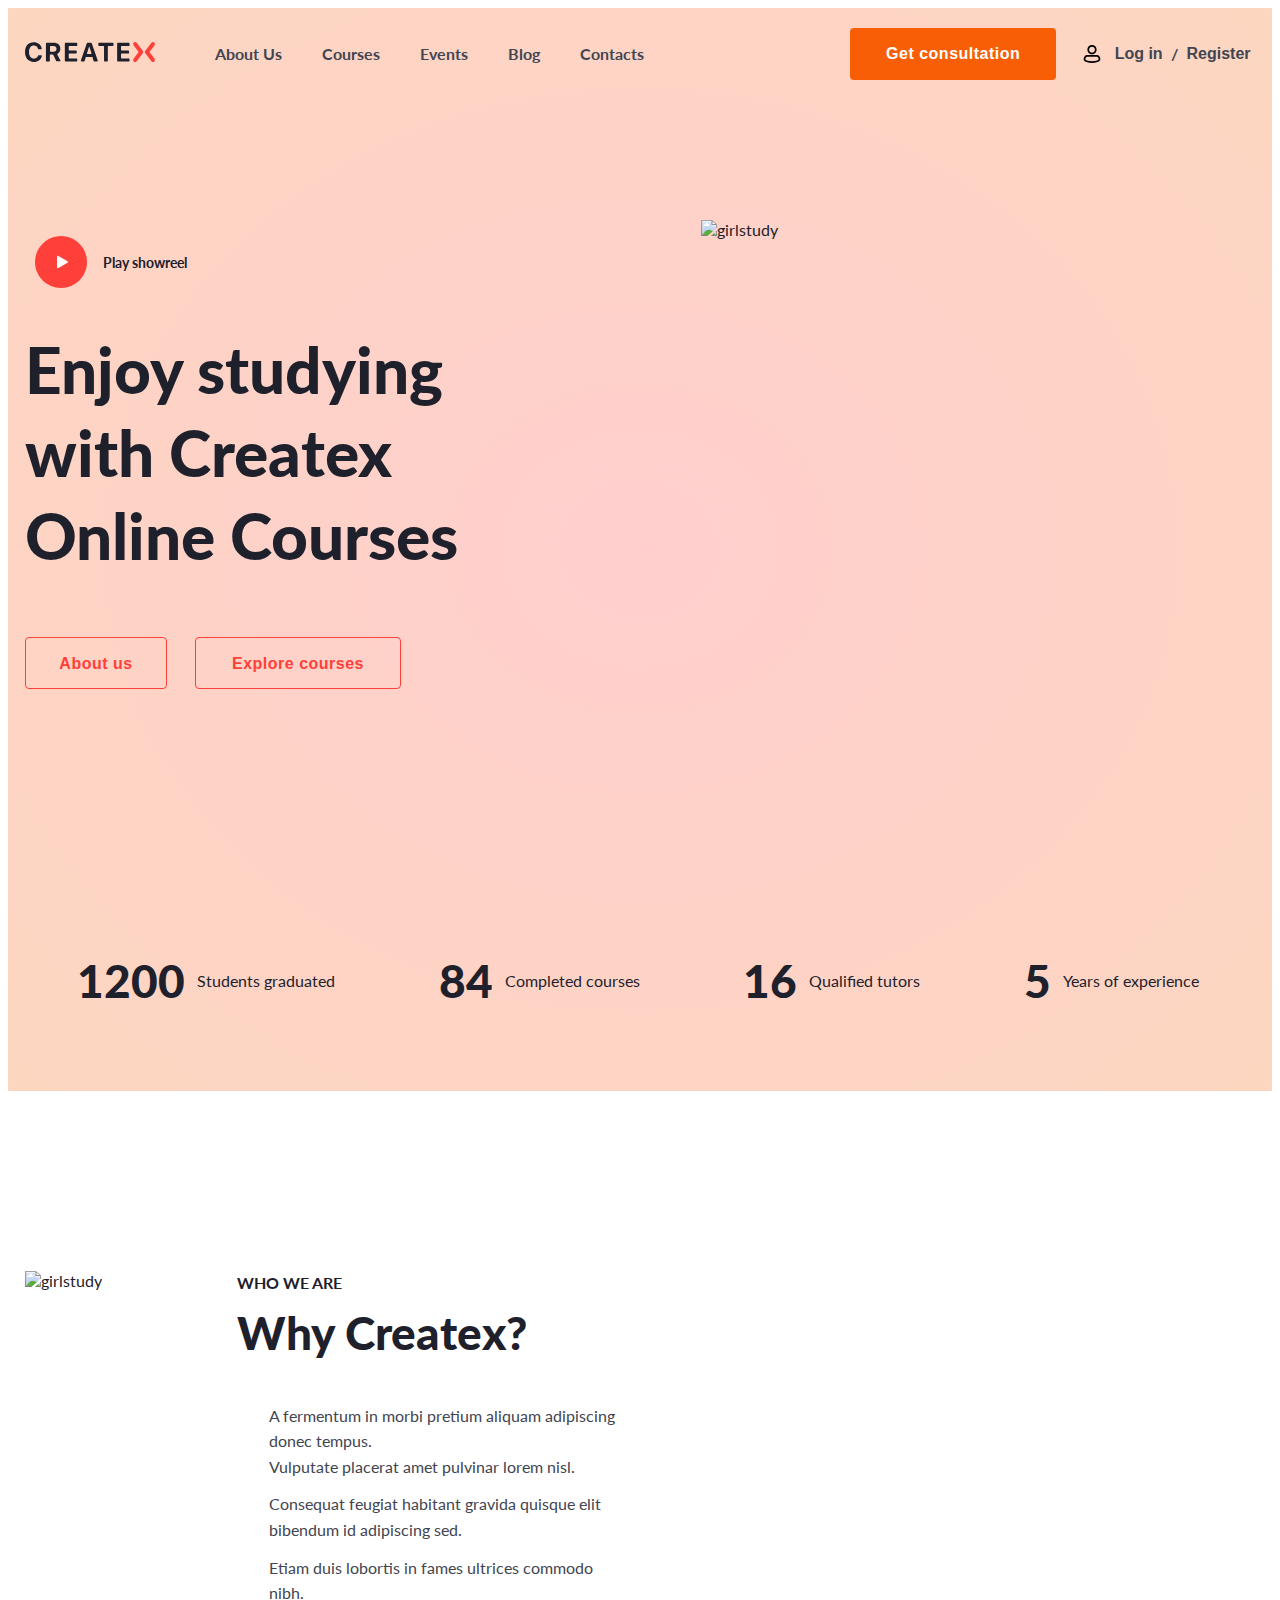
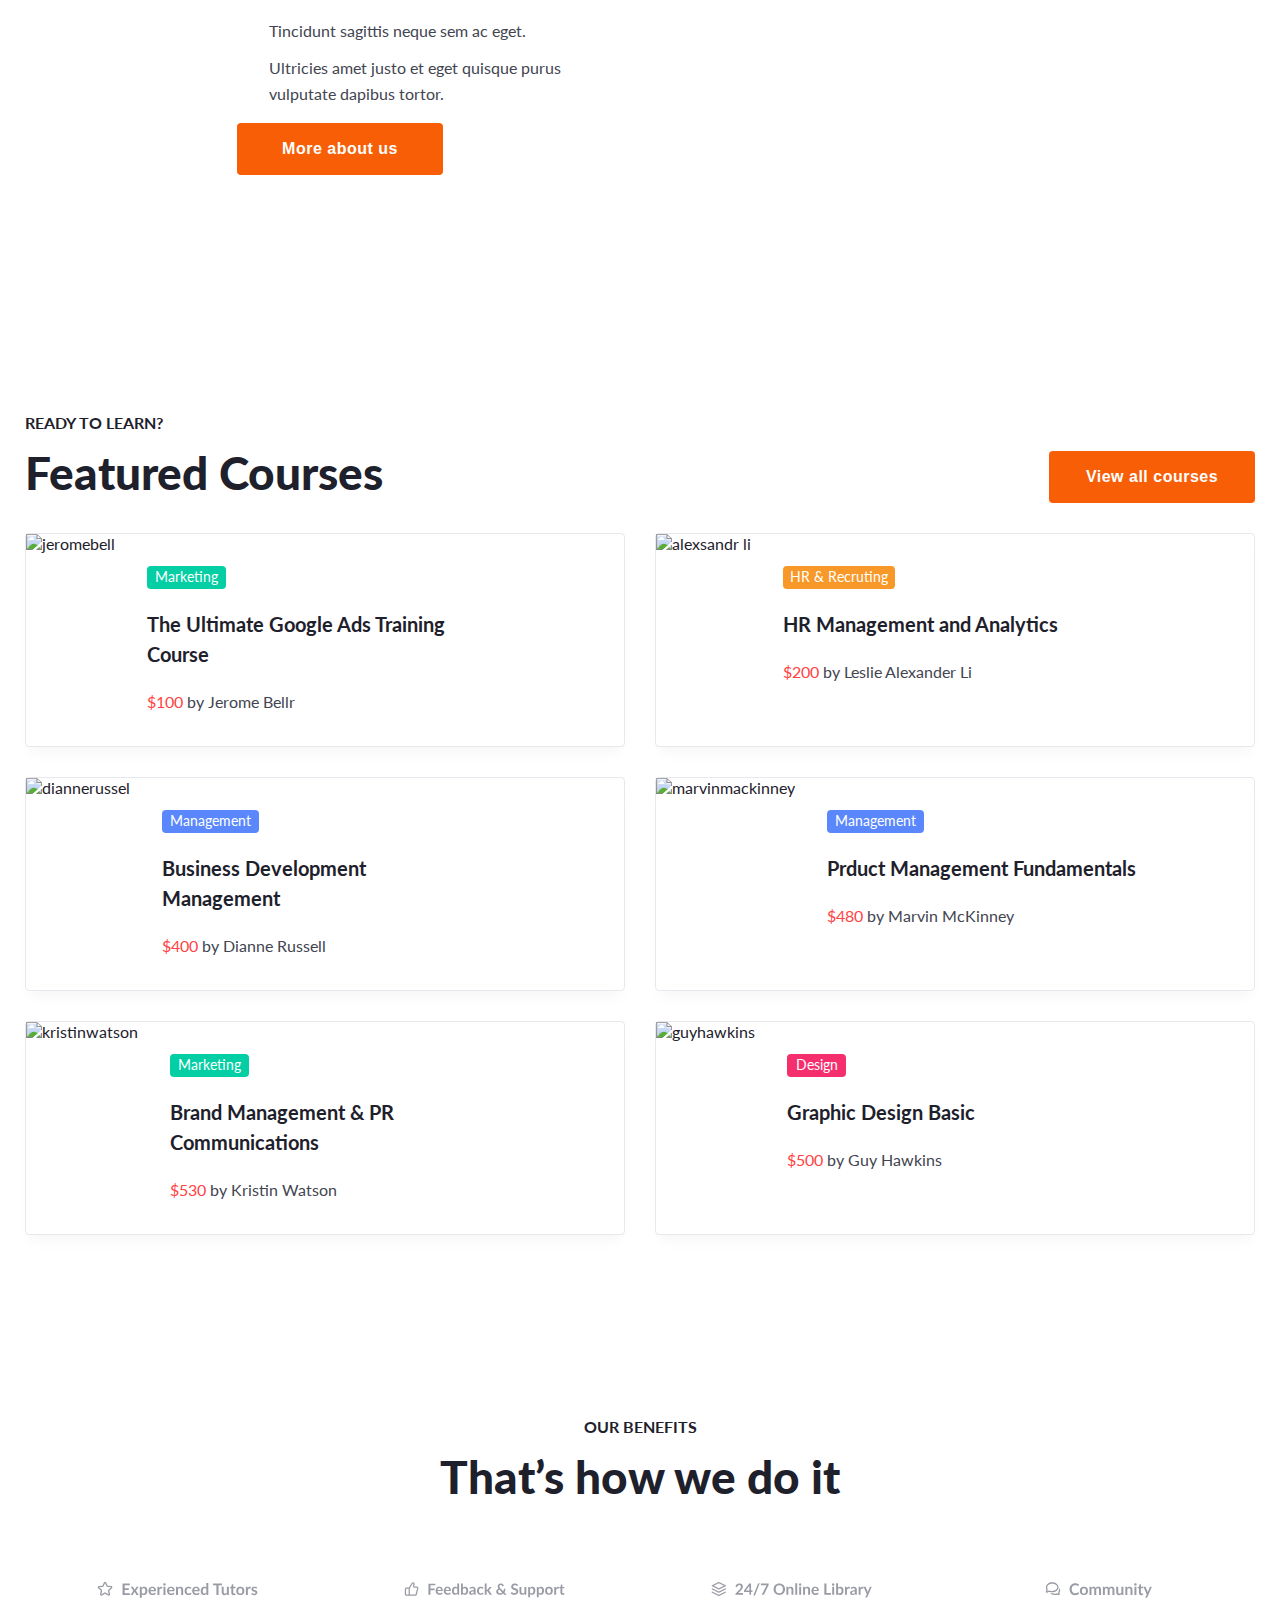
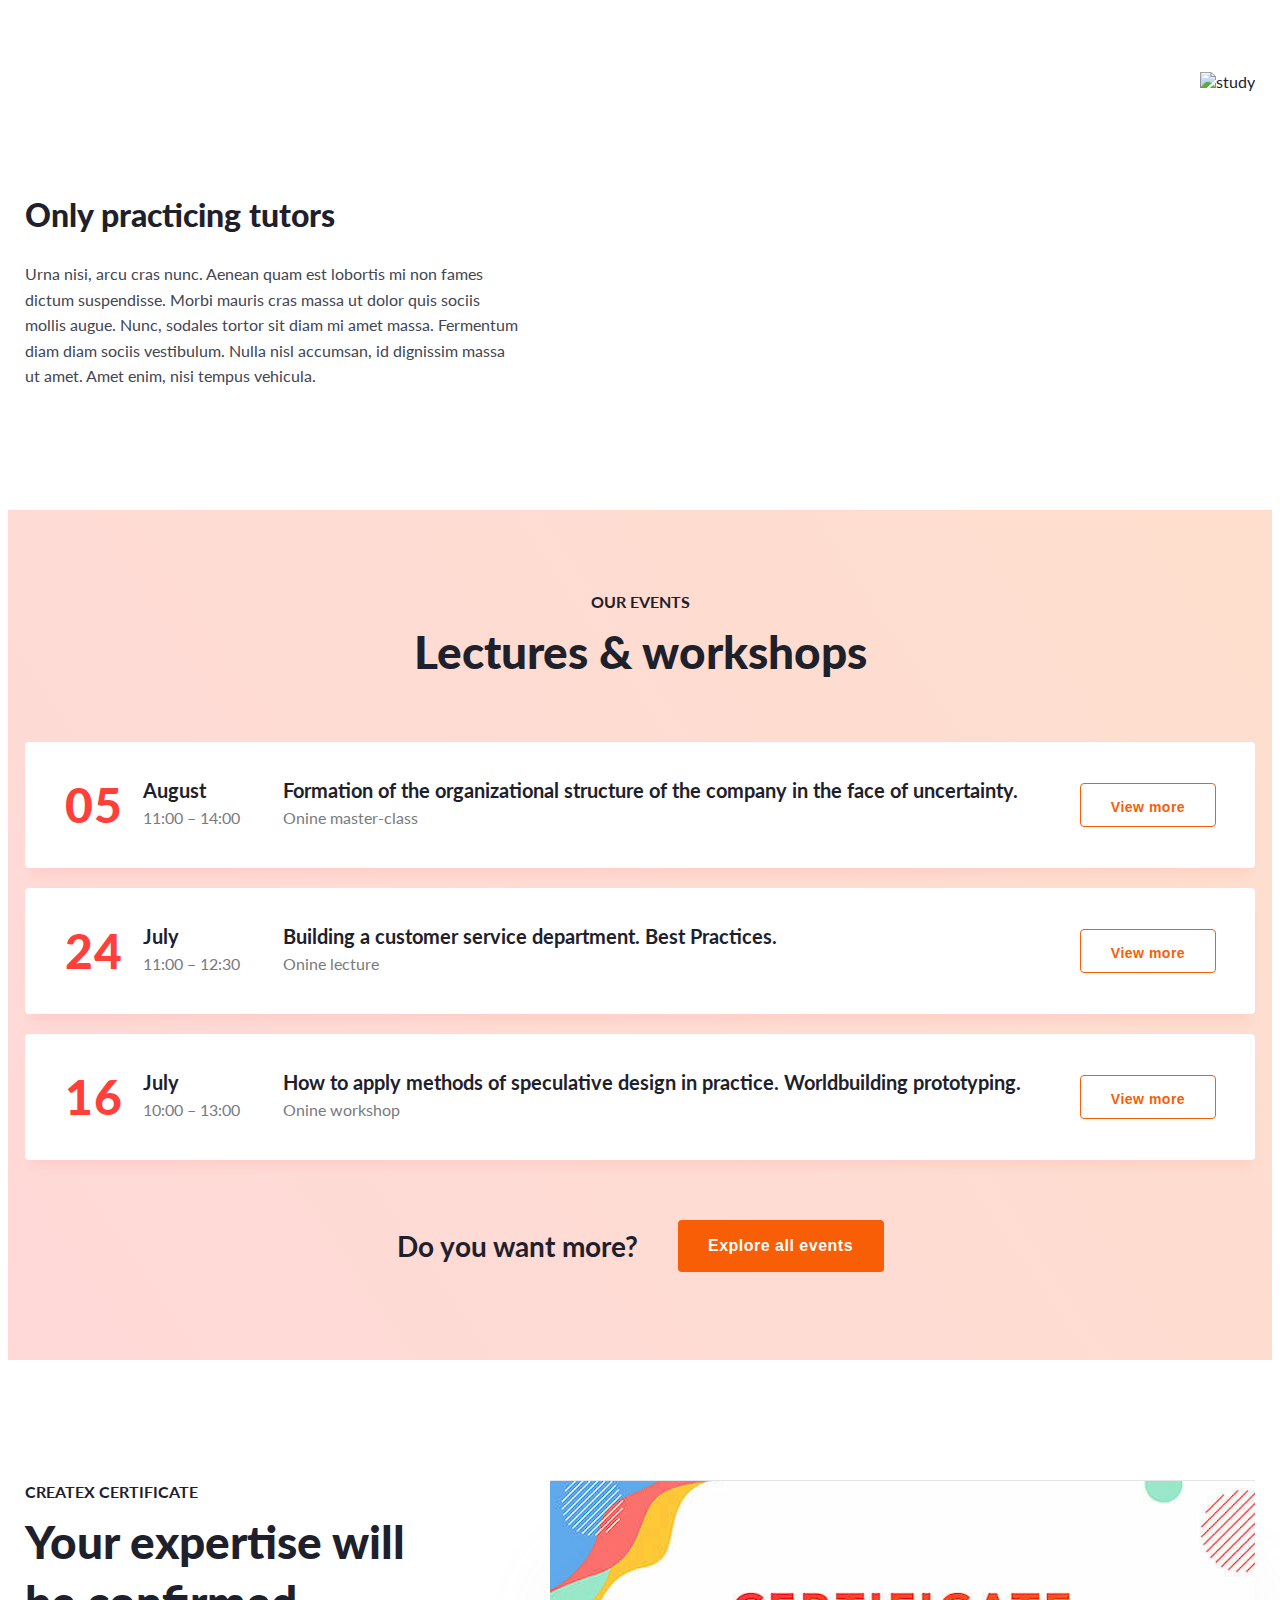
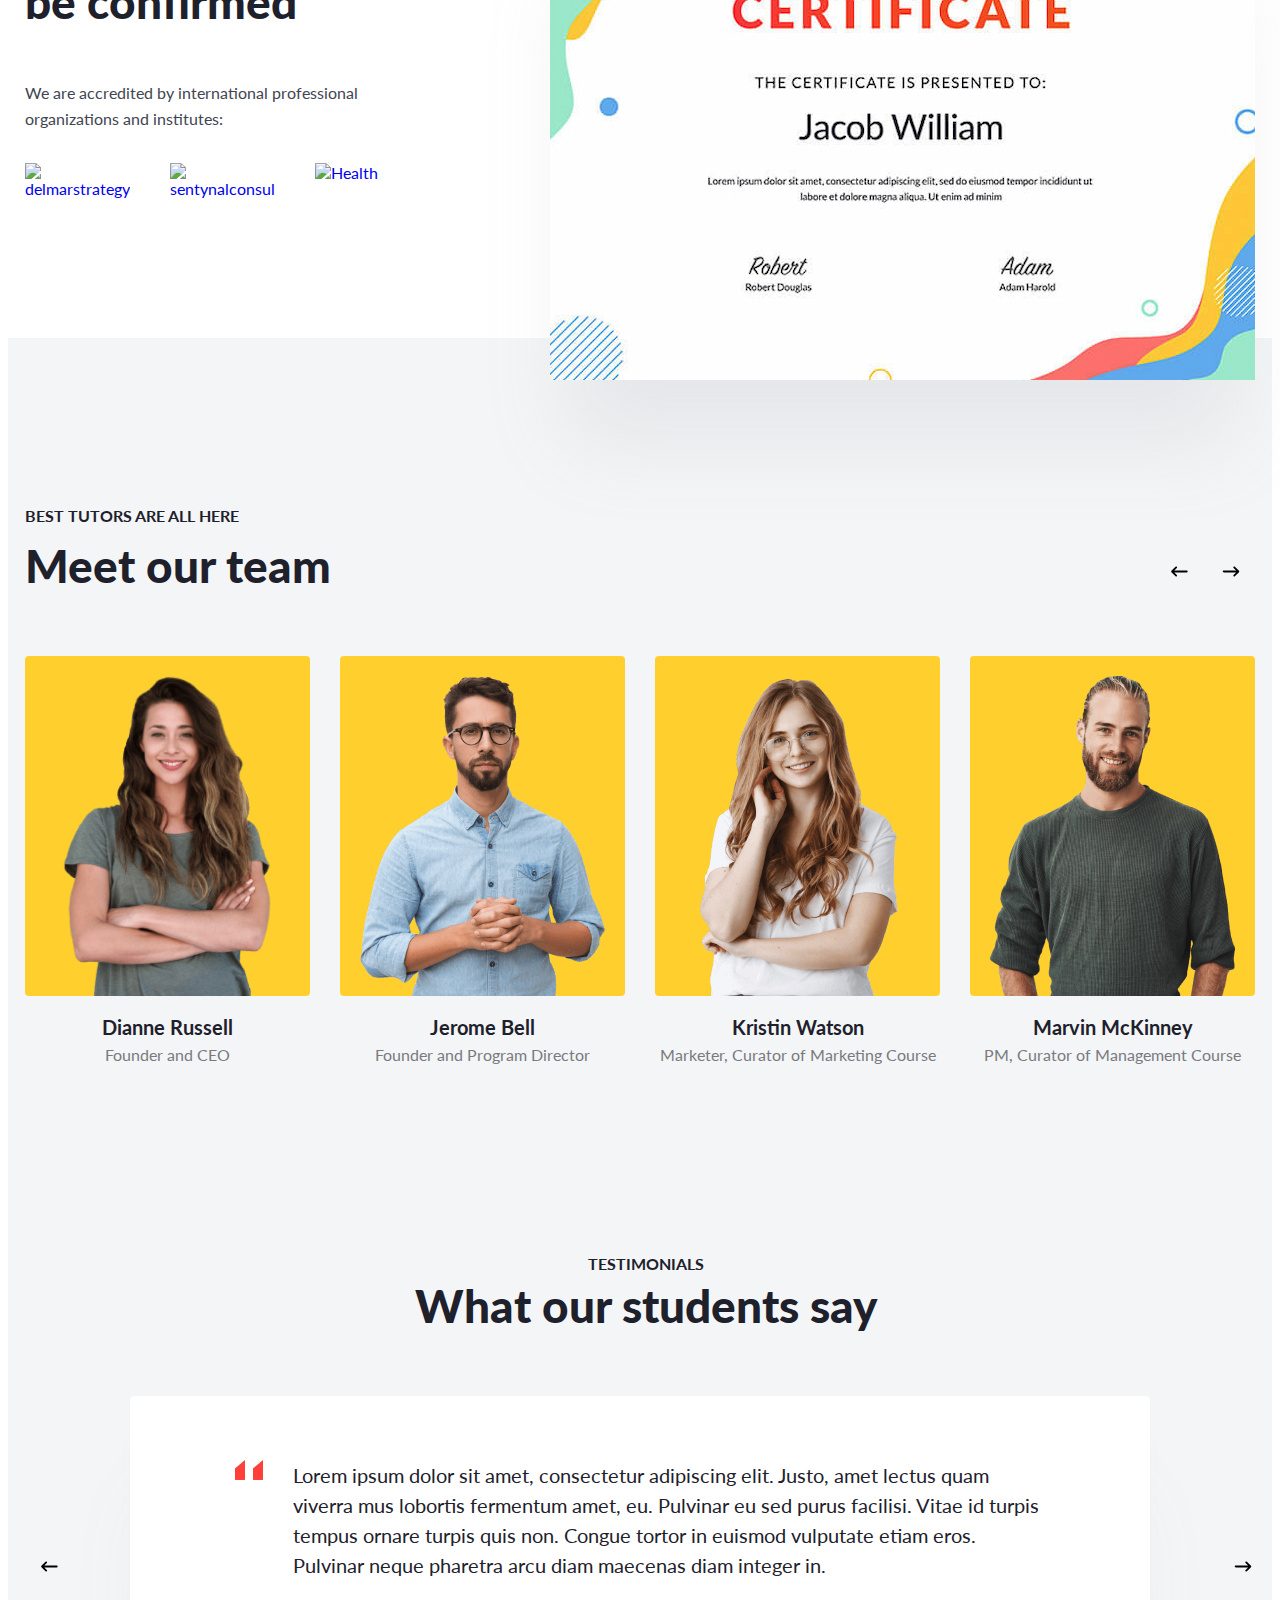
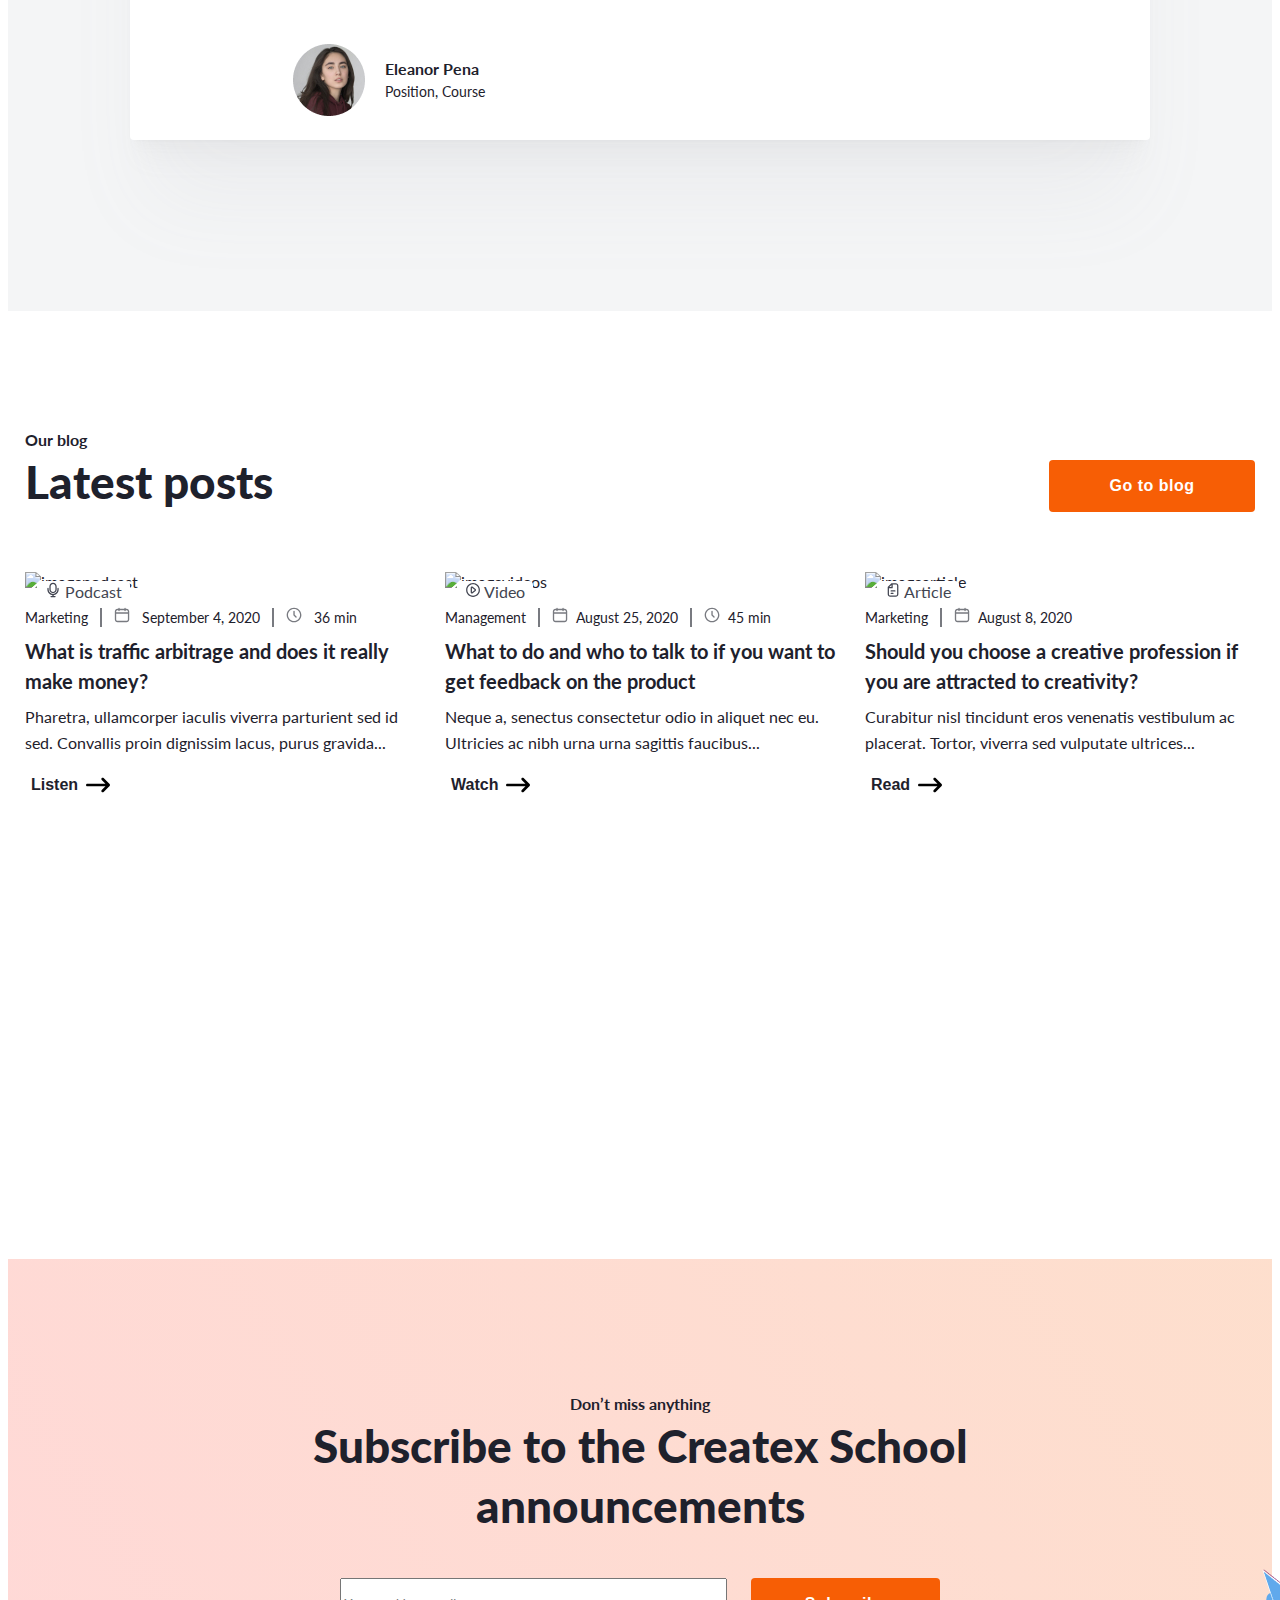
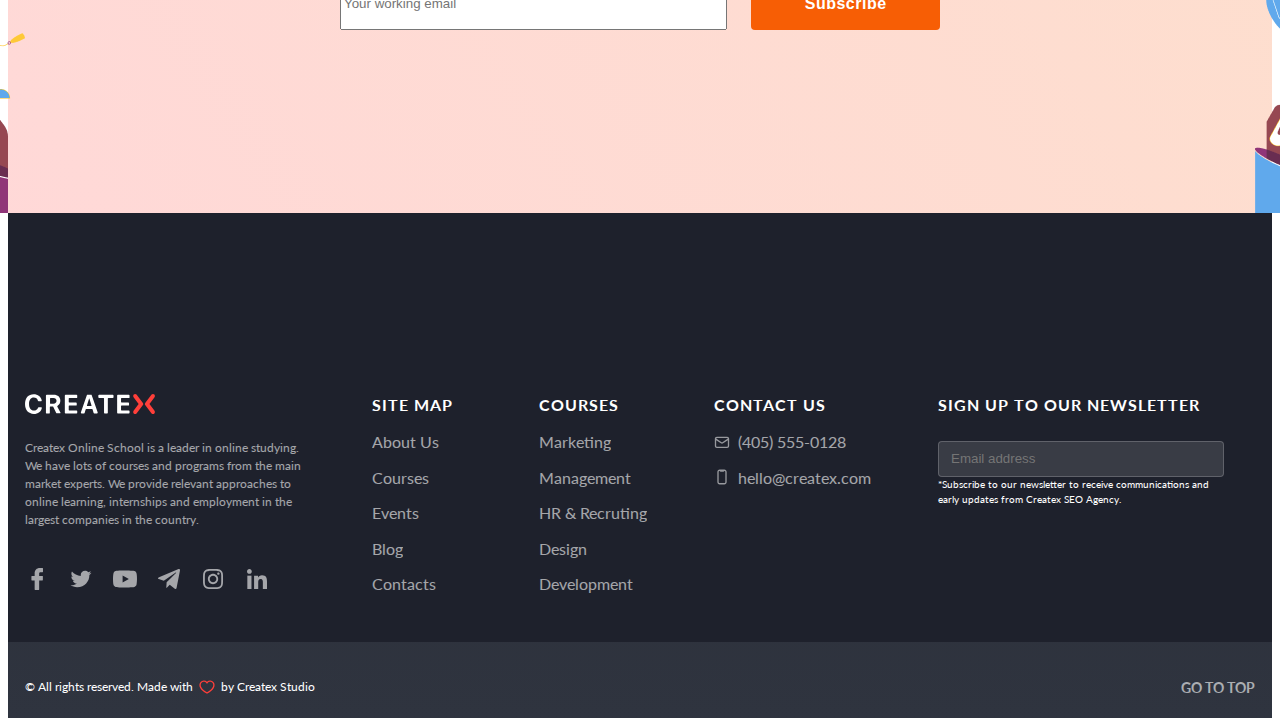
==== commit 21bb9e81: "edit html, css" ====
--- a/index.html
+++ b/index.html
@@ -77,7 +77,7 @@
                             <use href="./img/homepage/symbol-defs.svg#icon-small"></use>
                         </svg> Play showreel</a>
                     <h1 class="hero-title">Enjoy studying with Createx Online Courses</h1>
-                    <button class="hero-buttomm btn">About us</button>
+                    <button class="hero-buttomm-about btn">About us</button>
                     <button class="hero-buttomm btn">Explore courses</button>
                 </div>
 
@@ -655,7 +655,8 @@
                     <h2 class="main-header">Subscribe to the Createx School announcements</h2>
                     <form class="subscribe__form">
                         <label class="subscribe__label">
-                            <input class="subscribe__input" type="email" name="email" placeholder="Your working email" />
+                            <input class="subscribe__input" type="email" name="email"
+                                placeholder="Your working email" />
                             <button class="btn">Subscribe</button>
                         </label>
 
@@ -808,212 +809,187 @@
     </footer>
 
     <div class="backdrop is-hidden" data-sign-in-modal>
-      <div class="modal modal--sign-in">
-        <button class="modal__colse-btn" type="button" data-sign-in-close>
-          <svg class="modal__colse-btn-icon" width="24" height="24">
-            <use href="./images/icons.svg#icon-cross"></use>
-          </svg>
-        </button>
-        <form class="modal__sign-in-form" name="sign-in-form">
-          <span class="modal__title">Sign in</span>
-          <p class="modal__text">
-            Sign in to your account using email and password provided during registration.
-          </p>
-          <label class="modal__input-label">
-            Email
-            <input
-              class="modal__input"
-              type="email"
-              name="email"
-              placeholder="Your working email"
-              autocomplete="off"
-            />
-          </label>
-          <label class="modal__input-label">
-            Password
-            <input class="modal__input" type="password" name="password" data-password />
-            <button class="modal__show-pass-btn" type="button" data-show-pass>
-              <svg class="modal__show-pass-icon" width="16" height="16">
-                <use href="./images/icons.svg#icon-opened-eye"></use>
-              </svg>
+        <div class="modal modal--sign-in">
+            <button class="modal__colse-btn" type="button" data-sign-in-close>
+                <svg class="modal__colse-btn-icon" width="24" height="24">
+                    <use href="./images/icons.svg#icon-cross"></use>
+                </svg>
             </button>
-            <button class="modal__hide-pass-btn is-hidden" type="button" data-hide-pass>
-              <svg class="modal__hide-pass-icon" width="16" height="16">
-                <use href="./images/icons.svg#icon-closed-eye"></use>
-              </svg>
+            <form class="modal__sign-in-form" name="sign-in-form">
+                <span class="modal__title">Sign in</span>
+                <p class="modal__text">
+                    Sign in to your account using email and password provided during registration.
+                </p>
+                <label class="modal__input-label">
+                    Email
+                    <input class="modal__input" type="email" name="email" placeholder="Your working email"
+                        autocomplete="off" />
+                </label>
+                <label class="modal__input-label">
+                    Password
+                    <input class="modal__input" type="password" name="password" data-password />
+                    <button class="modal__show-pass-btn" type="button" data-show-pass>
+                        <svg class="modal__show-pass-icon" width="16" height="16">
+                            <use href="./images/icons.svg#icon-opened-eye"></use>
+                        </svg>
+                    </button>
+                    <button class="modal__hide-pass-btn is-hidden" type="button" data-hide-pass>
+                        <svg class="modal__hide-pass-icon" width="16" height="16">
+                            <use href="./images/icons.svg#icon-closed-eye"></use>
+                        </svg>
+                    </button>
+                </label>
+                <div class="modal__checkbox-container">
+                    <input class="modal__checkbox" type="checkbox" name="keep-signed-in" id="sign-in-checkbox" />
+                    <label class="modal__checkbox-label" for="sign-in-checkbox">
+                        <span class="modal__checkbox-icon">
+                            <svg width="10" height="8">
+                                <use href="./images/icons.svg#icon-check"></use>
+                            </svg>
+                        </span>
+                    </label>
+                    <span class="modal__checkbox-text">Keep me signed in</span>
+                    <a class="modal__forgot-pass-link" href="">Forgot password?</a>
+                </div>
+                <button class="btn modal__sign-in-btn" type="submit">Sign in</button>
+                <p class="modal__sign-up-text">
+                    Don't have an account?&nbsp
+                    <button class="modal__sign-up-link" type="button" data-go-to-sign-up>Sign up</button>
+                </p>
+                <span class="modal__sm-list-title">Or sign in with</span>
+                <ul class="modal__sm-list">
+                    <li class="modal__sm-item">
+                        <a class="modal__sm-link" href="">
+                            <svg class="modal__sm-icon" width="20" height="20">
+                                <use href="./images/icons.svg#icon-facebook"></use>
+                            </svg>
+                        </a>
+                    </li>
+                    <li class="modal__sm-item">
+                        <a class="modal__sm-link" href="">
+                            <svg class="modal__sm-icon" width="20" height="20">
+                                <use href="./images/icons.svg#icon-google"></use>
+                            </svg>
+                        </a>
+                    </li>
+                    <li class="modal__sm-item">
+                        <a class="modal__sm-link" href="">
+                            <svg class="modal__sm-icon" width="20" height="20">
+                                <use href="./images/icons.svg#icon-twitter"></use>
+                            </svg>
+                        </a>
+                    </li>
+                    <li class="modal__sm-item">
+                        <a class="modal__sm-link" href="">
+                            <svg class="modal__sm-icon" width="20" height="20">
+                                <use href="./images/icons.svg#icon-linked-in"></use>
+                            </svg>
+                        </a>
+                    </li>
+                </ul>
+            </form>
+        </div>
+    </div>
+
+    <div class="backdrop is-hidden" data-sign-up-modal>
+        <div class="modal modal--sign-up">
+            <button class="modal__colse-btn" type="button" data-sign-up-close>
+                <svg class="modal__colse-btn-icon" width="24" height="24">
+                    <use href="./images/icons.svg#icon-cross"></use>
+                </svg>
             </button>
-          </label>
-          <div class="modal__checkbox-container">
-            <input
-              class="modal__checkbox"
-              type="checkbox"
-              name="keep-signed-in"
-              id="sign-in-checkbox"
-            />
-            <label class="modal__checkbox-label" for="sign-in-checkbox">
-              <span class="modal__checkbox-icon">
-                <svg width="10" height="8">
-                  <use href="./images/icons.svg#icon-check"></use>
-                </svg>
-              </span>
-            </label>
-            <span class="modal__checkbox-text">Keep me signed in</span>
-            <a class="modal__forgot-pass-link" href="">Forgot password?</a>
-          </div>
-          <button class="btn modal__sign-in-btn" type="submit">Sign in</button>
-          <p class="modal__sign-up-text">
-            Don't have an account?&nbsp
-            <button class="modal__sign-up-link" type="button" data-go-to-sign-up>Sign up</button>
-          </p>
-          <span class="modal__sm-list-title">Or sign in with</span>
-          <ul class="modal__sm-list">
-            <li class="modal__sm-item">
-              <a class="modal__sm-link" href="">
-                <svg class="modal__sm-icon" width="20" height="20">
-                  <use href="./images/icons.svg#icon-facebook"></use>
-                </svg>
-              </a>
-            </li>
-            <li class="modal__sm-item">
-              <a class="modal__sm-link" href="">
-                <svg class="modal__sm-icon" width="20" height="20">
-                  <use href="./images/icons.svg#icon-google"></use>
-                </svg>
-              </a>
-            </li>
-            <li class="modal__sm-item">
-              <a class="modal__sm-link" href="">
-                <svg class="modal__sm-icon" width="20" height="20">
-                  <use href="./images/icons.svg#icon-twitter"></use>
-                </svg>
-              </a>
-            </li>
-            <li class="modal__sm-item">
-              <a class="modal__sm-link" href="">
-                <svg class="modal__sm-icon" width="20" height="20">
-                  <use href="./images/icons.svg#icon-linked-in"></use>
-                </svg>
-              </a>
-            </li>
-          </ul>
-        </form>
-      </div>
-    </div>
-
-    <div class="backdrop is-hidden" data-sign-up-modal>
-      <div class="modal modal--sign-up">
-        <button class="modal__colse-btn" type="button" data-sign-up-close>
-          <svg class="modal__colse-btn-icon" width="24" height="24">
-            <use href="./images/icons.svg#icon-cross"></use>
-          </svg>
-        </button>
-        <form class="modal__sign-up-form" name="sign-up-form">
-          <span class="modal__title">Sign up</span>
-          <p class="modal__text">
-            Registration takes less than a minute but gives you full control over your studying.
-          </p>
-          <label class="modal__input-label">
-            Full Name
-            <input
-              class="modal__input"
-              type="text"
-              name="name"
-              placeholder="Your full name"
-              autocomplete="off"
-            />
-          </label>
-          <label class="modal__input-label">
-            Email
-            <input
-              class="modal__input"
-              type="email"
-              name="email"
-              placeholder="Your working email"
-              autocomplete="off"
-            />
-          </label>
-          <label class="modal__input-label">
-            Password
-            <input class="modal__input" type="password" name="password" data-password />
-            <button class="modal__show-pass-btn" type="button" data-show-pass>
-              <svg class="modal__show-pass-icon" width="16" height="16">
-                <use href="./images/icons.svg#icon-opened-eye"></use>
-              </svg>
-            </button>
-            <button class="modal__hide-pass-btn is-hidden" type="button" data-hide-pass>
-              <svg class="modal__hide-pass-icon" width="16" height="16">
-                <use href="./images/icons.svg#icon-closed-eye"></use>
-              </svg>
-            </button>
-          </label>
-          <label class="modal__input-label">
-            Confirm Password
-            <input class="modal__input" type="password" name="password" data-password />
-            <button class="modal__show-pass-btn" type="button" data-show-pass>
-              <svg class="modal__show-pass-icon" width="16" height="16">
-                <use href="./images/icons.svg#icon-opened-eye"></use>
-              </svg>
-            </button>
-            <button class="modal__hide-pass-btn is-hidden" type="button" data-hide-pass>
-              <svg class="modal__hide-pass-icon" width="16" height="16">
-                <use href="./images/icons.svg#icon-closed-eye"></use>
-              </svg>
-            </button>
-          </label>
-          <div class="modal__checkbox-container">
-            <input
-              class="modal__checkbox"
-              type="checkbox"
-              name="remember-me"
-              id="sign-up-checkbox"
-            />
-            <label class="modal__checkbox-label" for="sign-up-checkbox">
-              <span class="modal__checkbox-icon">
-                <svg width="10" height="8">
-                  <use href="./images/icons.svg#icon-check"></use>
-                </svg>
-              </span>
-            </label>
-            <span class="modal__checkbox-text">Remember me</span>
-          </div>
-          <button class="btn modal__sign-in-btn" type="submit">Sign in</button>
-          <p class="modal__sign-up-text">
-            Already have an account?&nbsp
-            <button class="modal__sign-up-link" type="button" data-go-to-sign-in>Sign in</button>
-          </p>
-          <span class="modal__sm-list-title">Or sign in with</span>
-          <ul class="modal__sm-list">
-            <li class="modal__sm-item">
-              <a class="modal__sm-link" href="">
-                <svg class="modal__sm-icon" width="20" height="20">
-                  <use href="./images/icons.svg#icon-facebook"></use>
-                </svg>
-              </a>
-            </li>
-            <li class="modal__sm-item">
-              <a class="modal__sm-link" href="">
-                <svg class="modal__sm-icon" width="20" height="20">
-                  <use href="./images/icons.svg#icon-google"></use>
-                </svg>
-              </a>
-            </li>
-            <li class="modal__sm-item">
-              <a class="modal__sm-link" href="">
-                <svg class="modal__sm-icon" width="20" height="20">
-                  <use href="./images/icons.svg#icon-twitter"></use>
-                </svg>
-              </a>
-            </li>
-            <li class="modal__sm-item">
-              <a class="modal__sm-link" href="">
-                <svg class="modal__sm-icon" width="20" height="20">
-                  <use href="./images/icons.svg#icon-linked-in"></use>
-                </svg>
-              </a>
-            </li>
-          </ul>
-        </form>
-      </div>
+            <form class="modal__sign-up-form" name="sign-up-form">
+                <span class="modal__title">Sign up</span>
+                <p class="modal__text">
+                    Registration takes less than a minute but gives you full control over your studying.
+                </p>
+                <label class="modal__input-label">
+                    Full Name
+                    <input class="modal__input" type="text" name="name" placeholder="Your full name"
+                        autocomplete="off" />
+                </label>
+                <label class="modal__input-label">
+                    Email
+                    <input class="modal__input" type="email" name="email" placeholder="Your working email"
+                        autocomplete="off" />
+                </label>
+                <label class="modal__input-label">
+                    Password
+                    <input class="modal__input" type="password" name="password" data-password />
+                    <button class="modal__show-pass-btn" type="button" data-show-pass>
+                        <svg class="modal__show-pass-icon" width="16" height="16">
+                            <use href="./images/icons.svg#icon-opened-eye"></use>
+                        </svg>
+                    </button>
+                    <button class="modal__hide-pass-btn is-hidden" type="button" data-hide-pass>
+                        <svg class="modal__hide-pass-icon" width="16" height="16">
+                            <use href="./images/icons.svg#icon-closed-eye"></use>
+                        </svg>
+                    </button>
+                </label>
+                <label class="modal__input-label">
+                    Confirm Password
+                    <input class="modal__input" type="password" name="password" data-password />
+                    <button class="modal__show-pass-btn" type="button" data-show-pass>
+                        <svg class="modal__show-pass-icon" width="16" height="16">
+                            <use href="./images/icons.svg#icon-opened-eye"></use>
+                        </svg>
+                    </button>
+                    <button class="modal__hide-pass-btn is-hidden" type="button" data-hide-pass>
+                        <svg class="modal__hide-pass-icon" width="16" height="16">
+                            <use href="./images/icons.svg#icon-closed-eye"></use>
+                        </svg>
+                    </button>
+                </label>
+                <div class="modal__checkbox-container">
+                    <input class="modal__checkbox" type="checkbox" name="remember-me" id="sign-up-checkbox" />
+                    <label class="modal__checkbox-label" for="sign-up-checkbox">
+                        <span class="modal__checkbox-icon">
+                            <svg width="10" height="8">
+                                <use href="./images/icons.svg#icon-check"></use>
+                            </svg>
+                        </span>
+                    </label>
+                    <span class="modal__checkbox-text">Remember me</span>
+                </div>
+                <button class="btn modal__sign-in-btn" type="submit">Sign in</button>
+                <p class="modal__sign-up-text">
+                    Already have an account?&nbsp
+                    <button class="modal__sign-up-link" type="button" data-go-to-sign-in>Sign in</button>
+                </p>
+                <span class="modal__sm-list-title">Or sign in with</span>
+                <ul class="modal__sm-list">
+                    <li class="modal__sm-item">
+                        <a class="modal__sm-link" href="">
+                            <svg class="modal__sm-icon" width="20" height="20">
+                                <use href="./images/icons.svg#icon-facebook"></use>
+                            </svg>
+                        </a>
+                    </li>
+                    <li class="modal__sm-item">
+                        <a class="modal__sm-link" href="">
+                            <svg class="modal__sm-icon" width="20" height="20">
+                                <use href="./images/icons.svg#icon-google"></use>
+                            </svg>
+                        </a>
+                    </li>
+                    <li class="modal__sm-item">
+                        <a class="modal__sm-link" href="">
+                            <svg class="modal__sm-icon" width="20" height="20">
+                                <use href="./images/icons.svg#icon-twitter"></use>
+                            </svg>
+                        </a>
+                    </li>
+                    <li class="modal__sm-item">
+                        <a class="modal__sm-link" href="">
+                            <svg class="modal__sm-icon" width="20" height="20">
+                                <use href="./images/icons.svg#icon-linked-in"></use>
+                            </svg>
+                        </a>
+                    </li>
+                </ul>
+            </form>
+        </div>
     </div>
 
     <script src="./js/modal.js"></script>
--- a/style/hederfoot.css
+++ b/style/hederfoot.css
@@ -270,6 +270,14 @@
   border: 1px solid var(--accent-color);
   color: var(--accent-color);
 }
+.hero-buttomm-about{
+  margin-right: 24px;
+  background: content-box;
+  width: 142px;
+  height: 52px;
+  border: 1px solid var(--accent-color);
+  color: var(--accent-color);
+}
 
 .buttomm-play {
   width: 171px;
@@ -285,10 +293,26 @@
   line-height: 1.5;
 }
 
+
+
+
 .play-icon {
   margin-right: 16px;
-  background-color: var(--accent-color 56%);
   fill: var(--accent-color);
+}
+.play-icon::after {
+  content: "";
+  position: absolute;
+  
+  width: 84px;
+  height: 84px;
+  border-radius: 50%;
+  fill: #ff403a77;
+  opacity: 0;
+}
+
+.play-icon:hover::after {
+  opacity: 1;
 }
 
 /* -------------------------header hover/focus------------------------ */
@@ -312,18 +336,6 @@
 .authorization-icon {
   fill: currentColor;
 }
-
-/* .play-icon:hover,
-.play-icon:focus {
-  fill: #f75e0540;
-  stroke: transparent;
-  stroke-width: 8px;
-  stroke-opacity: 0.65;
-  transform: scale(1.5);
-}
-.play-icon {
-  fill: currentColor;
-} */
 
 /* ------------------------ABOUT------------------------ */
 
@@ -503,6 +515,8 @@
 
 .benefits-list-icon {
   display: flex;
+  margin: auto;
+  padding: auto;
   justify-content: center;
   align-items: center;
   width: 307px;
@@ -511,11 +525,7 @@
   border-radius: 4px;
   text-align: center;
   color: #9a9ca5;
-}
-
-.benefits-list-icon {
-  margin: auto;
-  padding: auto;
+  transition: border 250ms linear;
 }
 
 .benefints-box {
@@ -549,6 +559,7 @@
 .benefits-list-icon:focus {
   border: 1px solid#ff3f3a;
   color: #ff3f3a;
+  transition: color 250ms linear;
 }
 
 .list-icon {
@@ -777,6 +788,7 @@
 }
 
 .team-card {
+  position: relative;
   padding: 20px 20px 0 20px;
   height: 340px;
   width: 285px;
@@ -786,6 +798,26 @@
   background-color: #ffcf2d;
 }
 
+.team-card::after{
+  content: "";
+  display: block;
+  position: absolute;
+  width: inherit;
+  height: inherit;
+  top: 0;
+  left: 0;
+
+  background-image: linear-gradient( rgba(30, 33, 44, 0) 43.9%,
+    rgba(30, 33, 44, 0.03) 55.21%,
+    rgba(30, 33, 44, 0.33) 68.73%,
+    rgba(30, 33, 44, 0.56) 76.17%,
+    rgba(30, 33, 44, 0.768225) 83.75%,
+    rgba(30, 33, 44, 0.92) 91.49%,
+    #1e212c 100%);
+    opacity: 0;
+    transition: opacity 250 ms linear;
+}
+
 .team-social {
   display: flex;
   margin-left: auto;
@@ -795,18 +827,23 @@
   width: 84px;
   height: 20px;
 }
+.team-card:hover::after{
+  opacity: 1;
+  transition: opacity 250ms linear;
+}
+  
 
 .social-icon {
+  display: flex;
   margin: auto;
   color: #ffffff99;
-}
-.social-icon::before {
-  display: none;
-}
-
-.social-icon::after {
-  display: flex;
-}
+  z-index: -1;
+}
+
+.team-card:hover .social-icon{
+  z-index: 1;
+}
+
 .icon {
   width: 20px;
   height: 20px;
@@ -842,6 +879,12 @@
   display: flex;
   margin-top: 208px;
 }
+
+/* .testimonials-buttom::after{
+  content: "";
+  display: flex;
+
+} */
 
 .buttom {
   padding: 0;
@@ -871,6 +914,7 @@
     0px 30px 24px -10px rgba(154, 156, 165, 0.05), 0px 12px 10px -6px rgba(154, 156, 165, 0.04),
     0px 4px 4px -4px rgba(30, 33, 44, 0.03);
   border-radius: 4px;
+  outline: 0;
 }
 
 .box-brackets {
@@ -924,43 +968,23 @@
 .buttom:focus {
   background: #ff3f3a;
   color: #fff;
+  transition: background 250ms linear;
 }
 
 .testimonials-icon {
   fill: currentColor;
 }
 
-.team-card:hover,
-.team-card:focus {
-  background: linear-gradient(
-      180deg,
-      rgba(30, 33, 44, 0) 43.9%,
-      rgba(30, 33, 44, 0.03) 55.21%,
-      rgba(30, 33, 44, 0.33) 68.73%,
-      rgba(30, 33, 44, 0.56) 76.17%,
-      rgba(30, 33, 44, 0.768225) 83.75%,
-      rgba(30, 33, 44, 0.92) 91.49%,
-      #1e212c 100%
-    ),
-    #ffcf2d;
-  background-position: bottom;
-  background-size: contain;
-
-  border-radius: 4px;
-  z-index: 1;
-}
-/* .team-social:hover,
-.team-social:focus {
-  display: initial;
-} */
 .social-icon:hover,
 .social-icon:focus {
   background: transparent;
-  color: #fff;
+  color: #fff; 
+ transition: color 250ms linear;
 }
 
 .icon {
   fill: currentColor;
+  transition: fill 250ms linear
 }
 
 /* ------------------------BLOG------------------------ */
--- a/css/modal.css
+++ b/css/modal.css
@@ -1,6 +1,10 @@
+body.modal-open {
+  overflow: hidden;
+}
+
 .backdrop {
   position: fixed;
-  z-index: 10;
+  z-index: 10000;
   top: 0;
   width: 100%;
   height: 100%;
